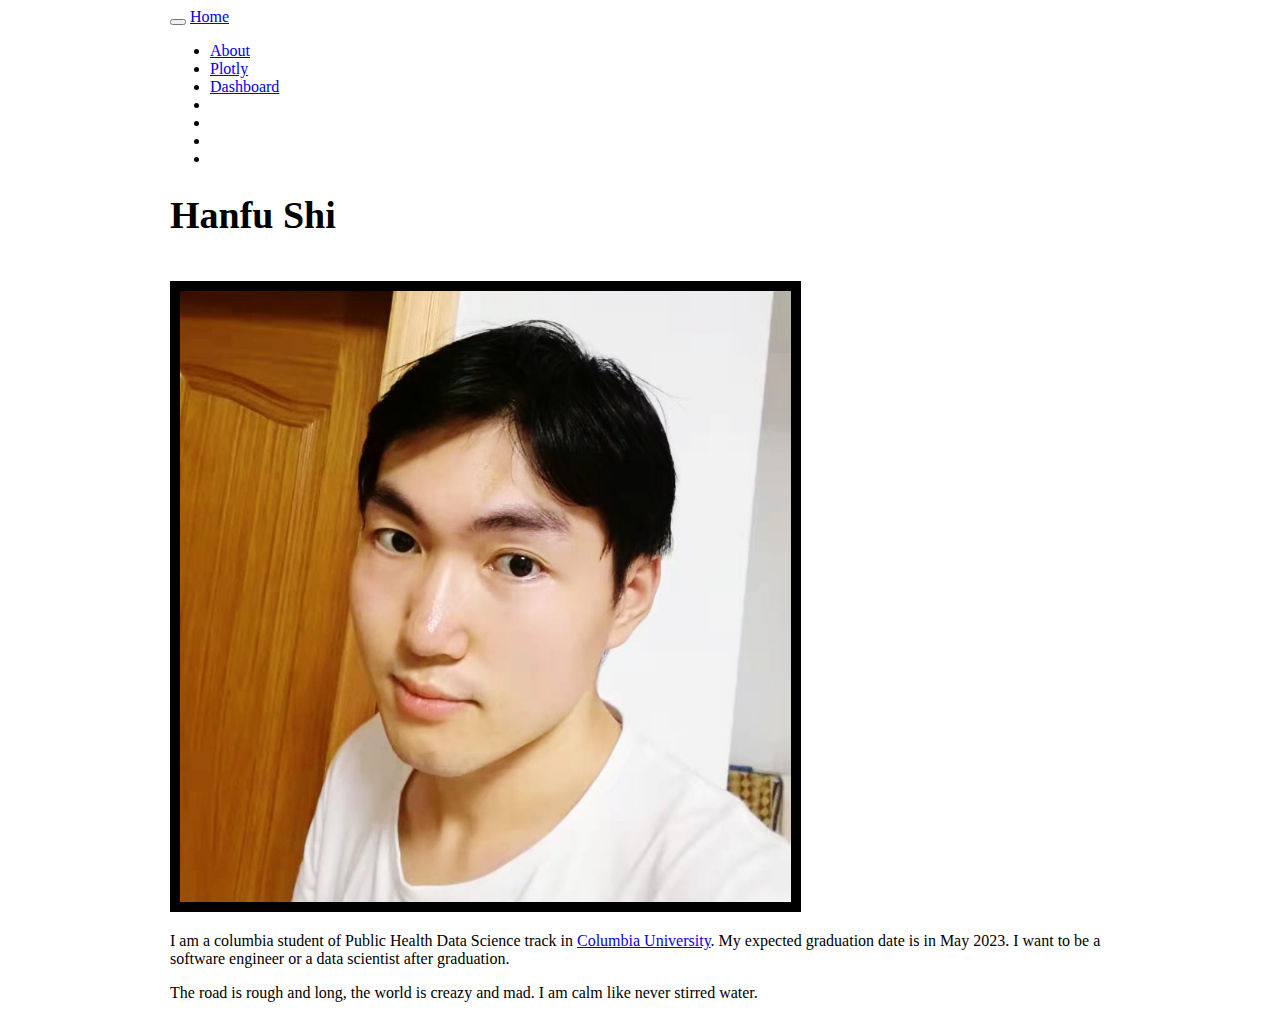
==== about.html @ 3451b055 "1" ====
<!DOCTYPE html>

<html>

<head>

<meta charset="utf-8" />
<meta name="generator" content="pandoc" />
<meta http-equiv="X-UA-Compatible" content="IE=EDGE" />




<title>Hanfu Shi</title>

<script src="site_libs/header-attrs-2.10/header-attrs.js"></script>
<script src="site_libs/jquery-1.11.3/jquery.min.js"></script>
<meta name="viewport" content="width=device-width, initial-scale=1" />
<link href="site_libs/bootstrap-3.3.5/css/journal.min.css" rel="stylesheet" />
<script src="site_libs/bootstrap-3.3.5/js/bootstrap.min.js"></script>
<script src="site_libs/bootstrap-3.3.5/shim/html5shiv.min.js"></script>
<script src="site_libs/bootstrap-3.3.5/shim/respond.min.js"></script>
<style>h1 {font-size: 34px;}
       h1.title {font-size: 38px;}
       h2 {font-size: 30px;}
       h3 {font-size: 24px;}
       h4 {font-size: 18px;}
       h5 {font-size: 16px;}
       h6 {font-size: 12px;}
       code {color: inherit; background-color: rgba(0, 0, 0, 0.04);}
       pre:not([class]) { background-color: white }</style>
<script src="site_libs/navigation-1.1/tabsets.js"></script>
<link href="site_libs/highlightjs-9.12.0/default.css" rel="stylesheet" />
<script src="site_libs/highlightjs-9.12.0/highlight.js"></script>
<link href="site_libs/font-awesome-5.1.0/css/all.css" rel="stylesheet" />
<link href="site_libs/font-awesome-5.1.0/css/v4-shims.css" rel="stylesheet" />

<style type="text/css">
  code{white-space: pre-wrap;}
  span.smallcaps{font-variant: small-caps;}
  span.underline{text-decoration: underline;}
  div.column{display: inline-block; vertical-align: top; width: 50%;}
  div.hanging-indent{margin-left: 1.5em; text-indent: -1.5em;}
  ul.task-list{list-style: none;}
    </style>

<style type="text/css">code{white-space: pre;}</style>
<script type="text/javascript">
if (window.hljs) {
  hljs.configure({languages: []});
  hljs.initHighlightingOnLoad();
  if (document.readyState && document.readyState === "complete") {
    window.setTimeout(function() { hljs.initHighlighting(); }, 0);
  }
}
</script>








<style type = "text/css">
.main-container {
  max-width: 940px;
  margin-left: auto;
  margin-right: auto;
}
img {
  max-width:100%;
}
.tabbed-pane {
  padding-top: 12px;
}
.html-widget {
  margin-bottom: 20px;
}
button.code-folding-btn:focus {
  outline: none;
}
summary {
  display: list-item;
}
pre code {
  padding: 0;
}
</style>


<style type="text/css">
.dropdown-submenu {
  position: relative;
}
.dropdown-submenu>.dropdown-menu {
  top: 0;
  left: 100%;
  margin-top: -6px;
  margin-left: -1px;
  border-radius: 0 6px 6px 6px;
}
.dropdown-submenu:hover>.dropdown-menu {
  display: block;
}
.dropdown-submenu>a:after {
  display: block;
  content: " ";
  float: right;
  width: 0;
  height: 0;
  border-color: transparent;
  border-style: solid;
  border-width: 5px 0 5px 5px;
  border-left-color: #cccccc;
  margin-top: 5px;
  margin-right: -10px;
}
.dropdown-submenu:hover>a:after {
  border-left-color: #adb5bd;
}
.dropdown-submenu.pull-left {
  float: none;
}
.dropdown-submenu.pull-left>.dropdown-menu {
  left: -100%;
  margin-left: 10px;
  border-radius: 6px 0 6px 6px;
}
</style>

<script type="text/javascript">
// manage active state of menu based on current page
$(document).ready(function () {
  // active menu anchor
  href = window.location.pathname
  href = href.substr(href.lastIndexOf('/') + 1)
  if (href === "")
    href = "index.html";
  var menuAnchor = $('a[href="' + href + '"]');

  // mark it active
  menuAnchor.tab('show');

  // if it's got a parent navbar menu mark it active as well
  menuAnchor.closest('li.dropdown').addClass('active');

  // Navbar adjustments
  var navHeight = $(".navbar").first().height() + 15;
  var style = document.createElement('style');
  var pt = "padding-top: " + navHeight + "px; ";
  var mt = "margin-top: -" + navHeight + "px; ";
  var css = "";
  // offset scroll position for anchor links (for fixed navbar)
  for (var i = 1; i <= 6; i++) {
    css += ".section h" + i + "{ " + pt + mt + "}\n";
  }
  style.innerHTML = "body {" + pt + "padding-bottom: 40px; }\n" + css;
  document.head.appendChild(style);
});
</script>

<!-- tabsets -->

<style type="text/css">
.tabset-dropdown > .nav-tabs {
  display: inline-table;
  max-height: 500px;
  min-height: 44px;
  overflow-y: auto;
  border: 1px solid #ddd;
  border-radius: 4px;
}

.tabset-dropdown > .nav-tabs > li.active:before {
  content: "";
  font-family: 'Glyphicons Halflings';
  display: inline-block;
  padding: 10px;
  border-right: 1px solid #ddd;
}

.tabset-dropdown > .nav-tabs.nav-tabs-open > li.active:before {
  content: "&#xe258;";
  border: none;
}

.tabset-dropdown > .nav-tabs.nav-tabs-open:before {
  content: "";
  font-family: 'Glyphicons Halflings';
  display: inline-block;
  padding: 10px;
  border-right: 1px solid #ddd;
}

.tabset-dropdown > .nav-tabs > li.active {
  display: block;
}

.tabset-dropdown > .nav-tabs > li > a,
.tabset-dropdown > .nav-tabs > li > a:focus,
.tabset-dropdown > .nav-tabs > li > a:hover {
  border: none;
  display: inline-block;
  border-radius: 4px;
  background-color: transparent;
}

.tabset-dropdown > .nav-tabs.nav-tabs-open > li {
  display: block;
  float: none;
}

.tabset-dropdown > .nav-tabs > li {
  display: none;
}
</style>

<!-- code folding -->




</head>

<body>


<div class="container-fluid main-container">




<div class="navbar navbar-default  navbar-fixed-top" role="navigation">
  <div class="container">
    <div class="navbar-header">
      <button type="button" class="navbar-toggle collapsed" data-toggle="collapse" data-target="#navbar">
        <span class="icon-bar"></span>
        <span class="icon-bar"></span>
        <span class="icon-bar"></span>
      </button>
      <a class="navbar-brand" href="index.html">Home</a>
    </div>
    <div id="navbar" class="navbar-collapse collapse">
      <ul class="nav navbar-nav">
        
      </ul>
      <ul class="nav navbar-nav navbar-right">
        <li>
  <a href="about.html">About</a>
</li>
<li>
  <a href="plotly.html">Plotly</a>
</li>
<li>
  <a href="dashboard.html">Dashboard</a>
</li>
<li>
  <a href="mailto:&lt;hs3239@cumc.columbia.edu&gt;">
    <span class="fa fa-envelope fa-lg"></span>
     
  </a>
</li>
<li>
  <a href="./resources/Hanfu_Resume.pdf">
    <span class="fa fa-file fa-lg"></span>
     
  </a>
</li>
<li>
  <a href="https://www.linkedin.com/in/hanfu-shi/">
    <span class="fa fa-linkedin fa-lg"></span>
     
  </a>
</li>
<li>
  <a href="https://github.com/MarionetteSHF">
    <span class="fa fa-github fa-lg"></span>
     
  </a>
</li>
      </ul>
    </div><!--/.nav-collapse -->
  </div><!--/.container -->
</div><!--/.navbar -->

<div id="header">



<h1 class="title toc-ignore">Hanfu Shi</h1>

</div>


<p><br><img src="images/hanfu.jfif" alt="me" style="width:65%; border:10px solid"><br></p>
<p>I am a columbia student of Public Health Data Science track in <a href="https://www.columbia.edu/">Columbia University</a>. My expected graduation date is in May 2023. I want to be a software engineer or a data scientist after graduation.</p>
<p>The road is rough and long, the world is creazy and mad. I am calm like never stirred water.</p>




</div>

<script>

// add bootstrap table styles to pandoc tables
function bootstrapStylePandocTables() {
  $('tr.odd').parent('tbody').parent('table').addClass('table table-condensed');
}
$(document).ready(function () {
  bootstrapStylePandocTables();
});


</script>

<!-- tabsets -->

<script>
$(document).ready(function () {
  window.buildTabsets("TOC");
});

$(document).ready(function () {
  $('.tabset-dropdown > .nav-tabs > li').click(function () {
    $(this).parent().toggleClass('nav-tabs-open');
  });
});
</script>

<!-- code folding -->


<!-- dynamically load mathjax for compatibility with self-contained -->
<script>
  (function () {
    var script = document.createElement("script");
    script.type = "text/javascript";
    script.src  = "https://mathjax.rstudio.com/latest/MathJax.js?config=TeX-AMS-MML_HTMLorMML";
    document.getElementsByTagName("head")[0].appendChild(script);
  })();
</script>

</body>
</html>
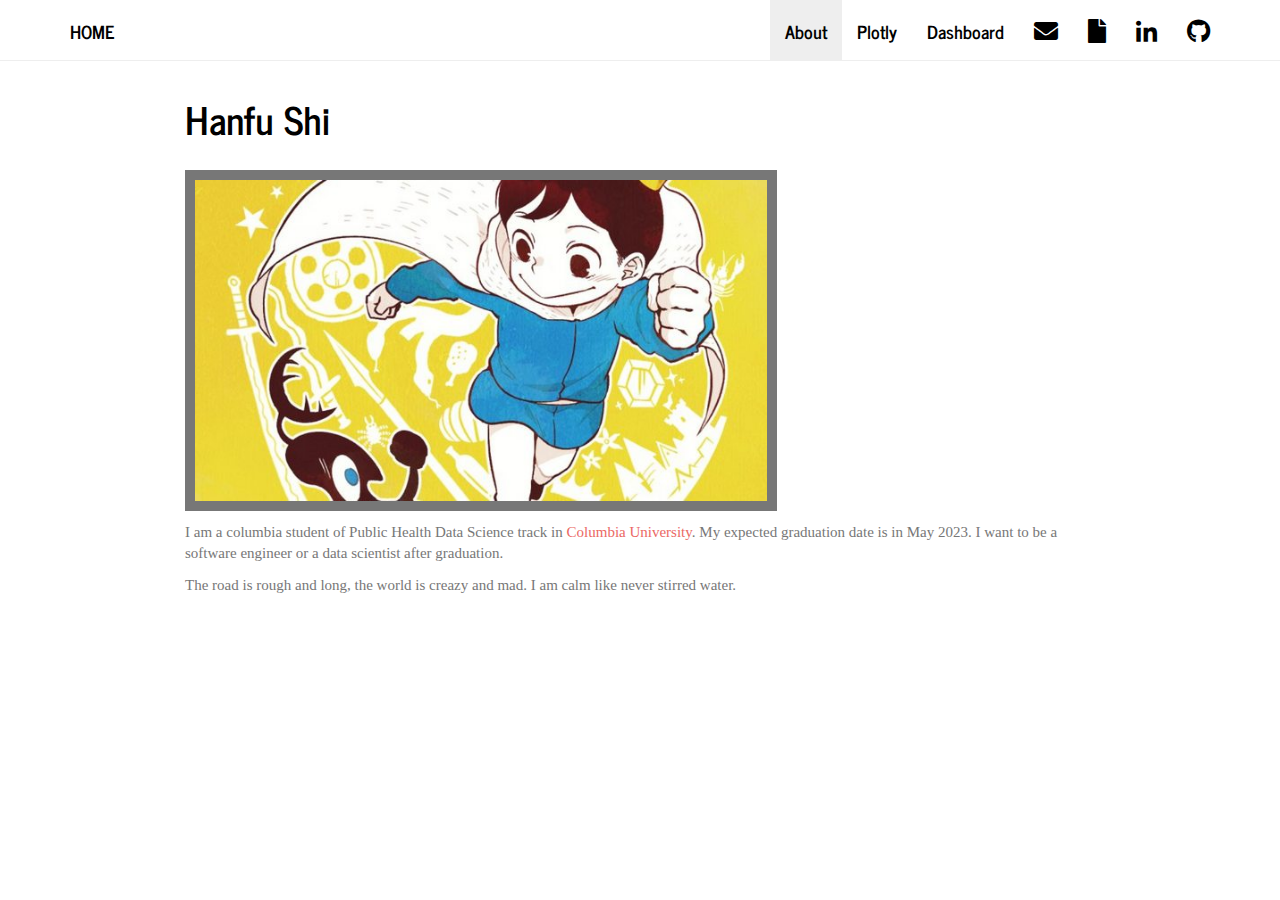
==== commit e0a711e1: "1" ====
--- a/about.html
+++ b/about.html
@@ -293,7 +293,7 @@
 </div>
 
 
-<p><br><img src="images/hanfu.jfif" alt="me" style="width:65%; border:10px solid"><br></p>
+<p><br><img src="images/hanfu.png" alt="me" style="width:65%; border:10px solid"><br></p>
 <p>I am a columbia student of Public Health Data Science track in <a href="https://www.columbia.edu/">Columbia University</a>. My expected graduation date is in May 2023. I want to be a software engineer or a data scientist after graduation.</p>
 <p>The road is rough and long, the world is creazy and mad. I am calm like never stirred water.</p>
 
--- a/site_libs/bootstrap-3.3.5/css/journal.min.css
+++ b/site_libs/bootstrap-3.3.5/css/journal.min.css
@@ -0,0 +1,24 @@
+@font-face {
+  font-family: 'News Cycle';
+  font-style: normal;
+  font-weight: 400;
+  src: url(fonts/NewsCycle.ttf) format('truetype');
+}
+@font-face {
+  font-family: 'News Cycle';
+  font-style: normal;
+  font-weight: 700;
+  src: url(fonts/NewsCycleBold.ttf) format('truetype');
+}
+
+/*!
+ * bootswatch v3.3.6
+ * Homepage: http://bootswatch.com
+ * Copyright 2012-2015 Thomas Park
+ * Licensed under MIT
+ * Based on Bootstrap
+*//*!
+ * Bootstrap v3.3.6 (http://getbootstrap.com)
+ * Copyright 2011-2015 Twitter, Inc.
+ * Licensed under MIT (https://github.com/twbs/bootstrap/blob/master/LICENSE)
+ *//*! normalize.css v3.0.3 | MIT License | github.com/necolas/normalize.css */html{font-family:sans-serif;-ms-text-size-adjust:100%;-webkit-text-size-adjust:100%}body{margin:0}article,aside,details,figcaption,figure,footer,header,hgroup,main,menu,nav,section,summary{display:block}audio,canvas,progress,video{display:inline-block;vertical-align:baseline}audio:not([controls]){display:none;height:0}[hidden],template{display:none}a{background-color:transparent}a:active,a:hover{outline:0}abbr[title]{border-bottom:1px dotted}b,strong{font-weight:bold}dfn{font-style:italic}h1{font-size:2em;margin:0.67em 0}mark{background:#ff0;color:#000}small{font-size:80%}sub,sup{font-size:75%;line-height:0;position:relative;vertical-align:baseline}sup{top:-0.5em}sub{bottom:-0.25em}img{border:0}svg:not(:root){overflow:hidden}figure{margin:1em 40px}hr{-webkit-box-sizing:content-box;-moz-box-sizing:content-box;box-sizing:content-box;height:0}pre{overflow:auto}code,kbd,pre,samp{font-family:monospace, monospace;font-size:1em}button,input,optgroup,select,textarea{color:inherit;font:inherit;margin:0}button{overflow:visible}button,select{text-transform:none}button,html input[type="button"],input[type="reset"],input[type="submit"]{-webkit-appearance:button;cursor:pointer}button[disabled],html input[disabled]{cursor:default}button::-moz-focus-inner,input::-moz-focus-inner{border:0;padding:0}input{line-height:normal}input[type="checkbox"],input[type="radio"]{-webkit-box-sizing:border-box;-moz-box-sizing:border-box;box-sizing:border-box;padding:0}input[type="number"]::-webkit-inner-spin-button,input[type="number"]::-webkit-outer-spin-button{height:auto}input[type="search"]{-webkit-appearance:textfield;-webkit-box-sizing:content-box;-moz-box-sizing:content-box;box-sizing:content-box}input[type="search"]::-webkit-search-cancel-button,input[type="search"]::-webkit-search-decoration{-webkit-appearance:none}fieldset{border:1px solid #c0c0c0;margin:0 2px;padding:0.35em 0.625em 0.75em}legend{border:0;padding:0}textarea{overflow:auto}optgroup{font-weight:bold}table{border-collapse:collapse;border-spacing:0}td,th{padding:0}/*! Source: https://github.com/h5bp/html5-boilerplate/blob/master/src/css/main.css */@media print{*,*:before,*:after{background:transparent !important;color:#000 !important;-webkit-box-shadow:none !important;box-shadow:none !important;text-shadow:none !important}a,a:visited{text-decoration:underline}a[href]:after{content:" (" attr(href) ")"}abbr[title]:after{content:" (" attr(title) ")"}a[href^="#"]:after,a[href^="javascript:"]:after{content:""}pre,blockquote{border:1px solid #999;page-break-inside:avoid}thead{display:table-header-group}tr,img{page-break-inside:avoid}img{max-width:100% !important}p,h2,h3{orphans:3;widows:3}h2,h3{page-break-after:avoid}.navbar{display:none}.btn>.caret,.dropup>.btn>.caret{border-top-color:#000 !important}.label{border:1px solid #000}.table{border-collapse:collapse !important}.table td,.table th{background-color:#fff !important}.table-bordered th,.table-bordered td{border:1px solid #ddd !important}}@font-face{font-family:'Glyphicons Halflings';src:url('../fonts/glyphicons-halflings-regular.eot');src:url('../fonts/glyphicons-halflings-regular.eot?#iefix') format('embedded-opentype'),url('../fonts/glyphicons-halflings-regular.woff') format('woff'),url('../fonts/glyphicons-halflings-regular.ttf') format('truetype'),url('../fonts/glyphicons-halflings-regular.svg#glyphicons_halflingsregular') format('svg')}.glyphicon{position:relative;top:1px;display:inline-block;font-family:'Glyphicons Halflings';font-style:normal;font-weight:normal;line-height:1;-webkit-font-smoothing:antialiased;-moz-osx-font-smoothing:grayscale}.glyphicon-asterisk:before{content:"\002a"}.glyphicon-plus:before{content:"\002b"}.glyphicon-euro:before,.glyphicon-eur:before{content:"\20ac"}.glyphicon-minus:before{content:"\2212"}.glyphicon-cloud:before{content:"\2601"}.glyphicon-envelope:before{content:"\2709"}.glyphicon-pencil:before{content:"\270f"}.glyphicon-glass:before{content:"\e001"}.glyphicon-music:before{content:"\e002"}.glyphicon-search:before{content:"\e003"}.glyphicon-heart:before{content:"\e005"}.glyphicon-star:before{content:"\e006"}.glyphicon-star-empty:before{content:"\e007"}.glyphicon-user:before{content:"\e008"}.glyphicon-film:before{content:"\e009"}.glyphicon-th-large:before{content:"\e010"}.glyphicon-th:before{content:"\e011"}.glyphicon-th-list:before{content:"\e012"}.glyphicon-ok:before{content:"\e013"}.glyphicon-remove:before{content:"\e014"}.glyphicon-zoom-in:before{content:"\e015"}.glyphicon-zoom-out:before{content:"\e016"}.glyphicon-off:before{content:"\e017"}.glyphicon-signal:before{content:"\e018"}.glyphicon-cog:before{content:"\e019"}.glyphicon-trash:before{content:"\e020"}.glyphicon-home:before{content:"\e021"}.glyphicon-file:before{content:"\e022"}.glyphicon-time:before{content:"\e023"}.glyphicon-road:before{content:"\e024"}.glyphicon-download-alt:before{content:"\e025"}.glyphicon-download:before{content:"\e026"}.glyphicon-upload:before{content:"\e027"}.glyphicon-inbox:before{content:"\e028"}.glyphicon-play-circle:before{content:"\e029"}.glyphicon-repeat:before{content:"\e030"}.glyphicon-refresh:before{content:"\e031"}.glyphicon-list-alt:before{content:"\e032"}.glyphicon-lock:before{content:"\e033"}.glyphicon-flag:before{content:"\e034"}.glyphicon-headphones:before{content:"\e035"}.glyphicon-volume-off:before{content:"\e036"}.glyphicon-volume-down:before{content:"\e037"}.glyphicon-volume-up:before{content:"\e038"}.glyphicon-qrcode:before{content:"\e039"}.glyphicon-barcode:before{content:"\e040"}.glyphicon-tag:before{content:"\e041"}.glyphicon-tags:before{content:"\e042"}.glyphicon-book:before{content:"\e043"}.glyphicon-bookmark:before{content:"\e044"}.glyphicon-print:before{content:"\e045"}.glyphicon-camera:before{content:"\e046"}.glyphicon-font:before{content:"\e047"}.glyphicon-bold:before{content:"\e048"}.glyphicon-italic:before{content:"\e049"}.glyphicon-text-height:before{content:"\e050"}.glyphicon-text-width:before{content:"\e051"}.glyphicon-align-left:before{content:"\e052"}.glyphicon-align-center:before{content:"\e053"}.glyphicon-align-right:before{content:"\e054"}.glyphicon-align-justify:before{content:"\e055"}.glyphicon-list:before{content:"\e056"}.glyphicon-indent-left:before{content:"\e057"}.glyphicon-indent-right:before{content:"\e058"}.glyphicon-facetime-video:before{content:"\e059"}.glyphicon-picture:before{content:"\e060"}.glyphicon-map-marker:before{content:"\e062"}.glyphicon-adjust:before{content:"\e063"}.glyphicon-tint:before{content:"\e064"}.glyphicon-edit:before{content:"\e065"}.glyphicon-share:before{content:"\e066"}.glyphicon-check:before{content:"\e067"}.glyphicon-move:before{content:"\e068"}.glyphicon-step-backward:before{content:"\e069"}.glyphicon-fast-backward:before{content:"\e070"}.glyphicon-backward:before{content:"\e071"}.glyphicon-play:before{content:"\e072"}.glyphicon-pause:before{content:"\e073"}.glyphicon-stop:before{content:"\e074"}.glyphicon-forward:before{content:"\e075"}.glyphicon-fast-forward:before{content:"\e076"}.glyphicon-step-forward:before{content:"\e077"}.glyphicon-eject:before{content:"\e078"}.glyphicon-chevron-left:before{content:"\e079"}.glyphicon-chevron-right:before{content:"\e080"}.glyphicon-plus-sign:before{content:"\e081"}.glyphicon-minus-sign:before{content:"\e082"}.glyphicon-remove-sign:before{content:"\e083"}.glyphicon-ok-sign:before{content:"\e084"}.glyphicon-question-sign:before{content:"\e085"}.glyphicon-info-sign:before{content:"\e086"}.glyphicon-screenshot:before{content:"\e087"}.glyphicon-remove-circle:before{content:"\e088"}.glyphicon-ok-circle:before{content:"\e089"}.glyphicon-ban-circle:before{content:"\e090"}.glyphicon-arrow-left:before{content:"\e091"}.glyphicon-arrow-right:before{content:"\e092"}.glyphicon-arrow-up:before{content:"\e093"}.glyphicon-arrow-down:before{content:"\e094"}.glyphicon-share-alt:before{content:"\e095"}.glyphicon-resize-full:before{content:"\e096"}.glyphicon-resize-small:before{content:"\e097"}.glyphicon-exclamation-sign:before{content:"\e101"}.glyphicon-gift:before{content:"\e102"}.glyphicon-leaf:before{content:"\e103"}.glyphicon-fire:before{content:"\e104"}.glyphicon-eye-open:before{content:"\e105"}.glyphicon-eye-close:before{content:"\e106"}.glyphicon-warning-sign:before{content:"\e107"}.glyphicon-plane:before{content:"\e108"}.glyphicon-calendar:before{content:"\e109"}.glyphicon-random:before{content:"\e110"}.glyphicon-comment:before{content:"\e111"}.glyphicon-magnet:before{content:"\e112"}.glyphicon-chevron-up:before{content:"\e113"}.glyphicon-chevron-down:before{content:"\e114"}.glyphicon-retweet:before{content:"\e115"}.glyphicon-shopping-cart:before{content:"\e116"}.glyphicon-folder-close:before{content:"\e117"}.glyphicon-folder-open:before{content:"\e118"}.glyphicon-resize-vertical:before{content:"\e119"}.glyphicon-resize-horizontal:before{content:"\e120"}.glyphicon-hdd:before{content:"\e121"}.glyphicon-bullhorn:before{content:"\e122"}.glyphicon-bell:before{content:"\e123"}.glyphicon-certificate:before{content:"\e124"}.glyphicon-thumbs-up:before{content:"\e125"}.glyphicon-thumbs-down:before{content:"\e126"}.glyphicon-hand-right:before{content:"\e127"}.glyphicon-hand-left:before{content:"\e128"}.glyphicon-hand-up:before{content:"\e129"}.glyphicon-hand-down:before{content:"\e130"}.glyphicon-circle-arrow-right:before{content:"\e131"}.glyphicon-circle-arrow-left:before{content:"\e132"}.glyphicon-circle-arrow-up:before{content:"\e133"}.glyphicon-circle-arrow-down:before{content:"\e134"}.glyphicon-globe:before{content:"\e135"}.glyphicon-wrench:before{content:"\e136"}.glyphicon-tasks:before{content:"\e137"}.glyphicon-filter:before{content:"\e138"}.glyphicon-briefcase:before{content:"\e139"}.glyphicon-fullscreen:before{content:"\e140"}.glyphicon-dashboard:before{content:"\e141"}.glyphicon-paperclip:before{content:"\e142"}.glyphicon-heart-empty:before{content:"\e143"}.glyphicon-link:before{content:"\e144"}.glyphicon-phone:before{content:"\e145"}.glyphicon-pushpin:before{content:"\e146"}.glyphicon-usd:before{content:"\e148"}.glyphicon-gbp:before{content:"\e149"}.glyphicon-sort:before{content:"\e150"}.glyphicon-sort-by-alphabet:before{content:"\e151"}.glyphicon-sort-by-alphabet-alt:before{content:"\e152"}.glyphicon-sort-by-order:before{content:"\e153"}.glyphicon-sort-by-order-alt:before{content:"\e154"}.glyphicon-sort-by-attributes:before{content:"\e155"}.glyphicon-sort-by-attributes-alt:before{content:"\e156"}.glyphicon-unchecked:before{content:"\e157"}.glyphicon-expand:before{content:"\e158"}.glyphicon-collapse-down:before{content:"\e159"}.glyphicon-collapse-up:before{content:"\e160"}.glyphicon-log-in:before{content:"\e161"}.glyphicon-flash:before{content:"\e162"}.glyphicon-log-out:before{content:"\e163"}.glyphicon-new-window:before{content:"\e164"}.glyphicon-record:before{content:"\e165"}.glyphicon-save:before{content:"\e166"}.glyphicon-open:before{content:"\e167"}.glyphicon-saved:before{content:"\e168"}.glyphicon-import:before{content:"\e169"}.glyphicon-export:before{content:"\e170"}.glyphicon-send:before{content:"\e171"}.glyphicon-floppy-disk:before{content:"\e172"}.glyphicon-floppy-saved:before{content:"\e173"}.glyphicon-floppy-remove:before{content:"\e174"}.glyphicon-floppy-save:before{content:"\e175"}.glyphicon-floppy-open:before{content:"\e176"}.glyphicon-credit-card:before{content:"\e177"}.glyphicon-transfer:before{content:"\e178"}.glyphicon-cutlery:before{content:"\e179"}.glyphicon-header:before{content:"\e180"}.glyphicon-compressed:before{content:"\e181"}.glyphicon-earphone:before{content:"\e182"}.glyphicon-phone-alt:before{content:"\e183"}.glyphicon-tower:before{content:"\e184"}.glyphicon-stats:before{content:"\e185"}.glyphicon-sd-video:before{content:"\e186"}.glyphicon-hd-video:before{content:"\e187"}.glyphicon-subtitles:before{content:"\e188"}.glyphicon-sound-stereo:before{content:"\e189"}.glyphicon-sound-dolby:before{content:"\e190"}.glyphicon-sound-5-1:before{content:"\e191"}.glyphicon-sound-6-1:before{content:"\e192"}.glyphicon-sound-7-1:before{content:"\e193"}.glyphicon-copyright-mark:before{content:"\e194"}.glyphicon-registration-mark:before{content:"\e195"}.glyphicon-cloud-download:before{content:"\e197"}.glyphicon-cloud-upload:before{content:"\e198"}.glyphicon-tree-conifer:before{content:"\e199"}.glyphicon-tree-deciduous:before{content:"\e200"}.glyphicon-cd:before{content:"\e201"}.glyphicon-save-file:before{content:"\e202"}.glyphicon-open-file:before{content:"\e203"}.glyphicon-level-up:before{content:"\e204"}.glyphicon-copy:before{content:"\e205"}.glyphicon-paste:before{content:"\e206"}.glyphicon-alert:before{content:"\e209"}.glyphicon-equalizer:before{content:"\e210"}.glyphicon-king:before{content:"\e211"}.glyphicon-queen:before{content:"\e212"}.glyphicon-pawn:before{content:"\e213"}.glyphicon-bishop:before{content:"\e214"}.glyphicon-knight:before{content:"\e215"}.glyphicon-baby-formula:before{content:"\e216"}.glyphicon-tent:before{content:"\26fa"}.glyphicon-blackboard:before{content:"\e218"}.glyphicon-bed:before{content:"\e219"}.glyphicon-apple:before{content:"\f8ff"}.glyphicon-erase:before{content:"\e221"}.glyphicon-hourglass:before{content:"\231b"}.glyphicon-lamp:before{content:"\e223"}.glyphicon-duplicate:before{content:"\e224"}.glyphicon-piggy-bank:before{content:"\e225"}.glyphicon-scissors:before{content:"\e226"}.glyphicon-bitcoin:before{content:"\e227"}.glyphicon-btc:before{content:"\e227"}.glyphicon-xbt:before{content:"\e227"}.glyphicon-yen:before{content:"\00a5"}.glyphicon-jpy:before{content:"\00a5"}.glyphicon-ruble:before{content:"\20bd"}.glyphicon-rub:before{content:"\20bd"}.glyphicon-scale:before{content:"\e230"}.glyphicon-ice-lolly:before{content:"\e231"}.glyphicon-ice-lolly-tasted:before{content:"\e232"}.glyphicon-education:before{content:"\e233"}.glyphicon-option-horizontal:before{content:"\e234"}.glyphicon-option-vertical:before{content:"\e235"}.glyphicon-menu-hamburger:before{content:"\e236"}.glyphicon-modal-window:before{content:"\e237"}.glyphicon-oil:before{content:"\e238"}.glyphicon-grain:before{content:"\e239"}.glyphicon-sunglasses:before{content:"\e240"}.glyphicon-text-size:before{content:"\e241"}.glyphicon-text-color:before{content:"\e242"}.glyphicon-text-background:before{content:"\e243"}.glyphicon-object-align-top:before{content:"\e244"}.glyphicon-object-align-bottom:before{content:"\e245"}.glyphicon-object-align-horizontal:before{content:"\e246"}.glyphicon-object-align-left:before{content:"\e247"}.glyphicon-object-align-vertical:before{content:"\e248"}.glyphicon-object-align-right:before{content:"\e249"}.glyphicon-triangle-right:before{content:"\e250"}.glyphicon-triangle-left:before{content:"\e251"}.glyphicon-triangle-bottom:before{content:"\e252"}.glyphicon-triangle-top:before{content:"\e253"}.glyphicon-console:before{content:"\e254"}.glyphicon-superscript:before{content:"\e255"}.glyphicon-subscript:before{content:"\e256"}.glyphicon-menu-left:before{content:"\e257"}.glyphicon-menu-right:before{content:"\e258"}.glyphicon-menu-down:before{content:"\e259"}.glyphicon-menu-up:before{content:"\e260"}*{-webkit-box-sizing:border-box;-moz-box-sizing:border-box;box-sizing:border-box}*:before,*:after{-webkit-box-sizing:border-box;-moz-box-sizing:border-box;box-sizing:border-box}html{font-size:10px;-webkit-tap-highlight-color:rgba(0,0,0,0)}body{font-family:Georgia,"Times New Roman",Times,serif;font-size:15px;line-height:1.42857143;color:#777777;background-color:#ffffff}input,button,select,textarea{font-family:inherit;font-size:inherit;line-height:inherit}a{color:#eb6864;text-decoration:none}a:hover,a:focus{color:#e22620;text-decoration:underline}a:focus{outline:thin dotted;outline:5px auto -webkit-focus-ring-color;outline-offset:-2px}figure{margin:0}img{vertical-align:middle}.img-responsive,.thumbnail>img,.thumbnail a>img,.carousel-inner>.item>img,.carousel-inner>.item>a>img{display:block;max-width:100%;height:auto}.img-rounded{border-radius:6px}.img-thumbnail{padding:4px;line-height:1.42857143;background-color:#ffffff;border:1px solid #dddddd;border-radius:4px;-webkit-transition:all .2s ease-in-out;-o-transition:all .2s ease-in-out;transition:all .2s ease-in-out;display:inline-block;max-width:100%;height:auto}.img-circle{border-radius:50%}hr{margin-top:21px;margin-bottom:21px;border:0;border-top:1px solid #eeeeee}.sr-only{position:absolute;width:1px;height:1px;margin:-1px;padding:0;overflow:hidden;clip:rect(0, 0, 0, 0);border:0}.sr-only-focusable:active,.sr-only-focusable:focus{position:static;width:auto;height:auto;margin:0;overflow:visible;clip:auto}[role="button"]{cursor:pointer}h1,h2,h3,h4,h5,h6,.h1,.h2,.h3,.h4,.h5,.h6{font-family:"News Cycle","Arial Narrow Bold",sans-serif;font-weight:700;line-height:1.1;color:#000000}h1 small,h2 small,h3 small,h4 small,h5 small,h6 small,.h1 small,.h2 small,.h3 small,.h4 small,.h5 small,.h6 small,h1 .small,h2 .small,h3 .small,h4 .small,h5 .small,h6 .small,.h1 .small,.h2 .small,.h3 .small,.h4 .small,.h5 .small,.h6 .small{font-weight:normal;line-height:1;color:#999999}h1,.h1,h2,.h2,h3,.h3{margin-top:21px;margin-bottom:10.5px}h1 small,.h1 small,h2 small,.h2 small,h3 small,.h3 small,h1 .small,.h1 .small,h2 .small,.h2 .small,h3 .small,.h3 .small{font-size:65%}h4,.h4,h5,.h5,h6,.h6{margin-top:10.5px;margin-bottom:10.5px}h4 small,.h4 small,h5 small,.h5 small,h6 small,.h6 small,h4 .small,.h4 .small,h5 .small,.h5 .small,h6 .small,.h6 .small{font-size:75%}h1,.h1{font-size:39px}h2,.h2{font-size:32px}h3,.h3{font-size:26px}h4,.h4{font-size:19px}h5,.h5{font-size:15px}h6,.h6{font-size:13px}p{margin:0 0 10.5px}.lead{margin-bottom:21px;font-size:17px;font-weight:300;line-height:1.4}@media (min-width:768px){.lead{font-size:22.5px}}small,.small{font-size:86%}mark,.mark{background-color:#fcf8e3;padding:.2em}.text-left{text-align:left}.text-right{text-align:right}.text-center{text-align:center}.text-justify{text-align:justify}.text-nowrap{white-space:nowrap}.text-lowercase{text-transform:lowercase}.text-uppercase{text-transform:uppercase}.text-capitalize{text-transform:capitalize}.text-muted{color:#999999}.text-primary{color:#eb6864}a.text-primary:hover,a.text-primary:focus{color:#e53c37}.text-success{color:#468847}a.text-success:hover,a.text-success:focus{color:#356635}.text-info{color:#3a87ad}a.text-info:hover,a.text-info:focus{color:#2d6987}.text-warning{color:#c09853}a.text-warning:hover,a.text-warning:focus{color:#a47e3c}.text-danger{color:#b94a48}a.text-danger:hover,a.text-danger:focus{color:#953b39}.bg-primary{color:#fff;background-color:#eb6864}a.bg-primary:hover,a.bg-primary:focus{background-color:#e53c37}.bg-success{background-color:#dff0d8}a.bg-success:hover,a.bg-success:focus{background-color:#c1e2b3}.bg-info{background-color:#d9edf7}a.bg-info:hover,a.bg-info:focus{background-color:#afd9ee}.bg-warning{background-color:#fcf8e3}a.bg-warning:hover,a.bg-warning:focus{background-color:#f7ecb5}.bg-danger{background-color:#f2dede}a.bg-danger:hover,a.bg-danger:focus{background-color:#e4b9b9}.page-header{padding-bottom:9.5px;margin:42px 0 21px;border-bottom:1px solid #eeeeee}ul,ol{margin-top:0;margin-bottom:10.5px}ul ul,ol ul,ul ol,ol ol{margin-bottom:0}.list-unstyled{padding-left:0;list-style:none}.list-inline{padding-left:0;list-style:none;margin-left:-5px}.list-inline>li{display:inline-block;padding-left:5px;padding-right:5px}dl{margin-top:0;margin-bottom:21px}dt,dd{line-height:1.42857143}dt{font-weight:bold}dd{margin-left:0}@media (min-width:768px){.dl-horizontal dt{float:left;width:160px;clear:left;text-align:right;overflow:hidden;text-overflow:ellipsis;white-space:nowrap}.dl-horizontal dd{margin-left:180px}}abbr[title],abbr[data-original-title]{cursor:help;border-bottom:1px dotted #999999}.initialism{font-size:90%;text-transform:uppercase}blockquote{padding:10.5px 21px;margin:0 0 21px;font-size:18.75px;border-left:5px solid #eeeeee}blockquote p:last-child,blockquote ul:last-child,blockquote ol:last-child{margin-bottom:0}blockquote footer,blockquote small,blockquote .small{display:block;font-size:80%;line-height:1.42857143;color:#999999}blockquote footer:before,blockquote small:before,blockquote .small:before{content:'\2014 \00A0'}.blockquote-reverse,blockquote.pull-right{padding-right:15px;padding-left:0;border-right:5px solid #eeeeee;border-left:0;text-align:right}.blockquote-reverse footer:before,blockquote.pull-right footer:before,.blockquote-reverse small:before,blockquote.pull-right small:before,.blockquote-reverse .small:before,blockquote.pull-right .small:before{content:''}.blockquote-reverse footer:after,blockquote.pull-right footer:after,.blockquote-reverse small:after,blockquote.pull-right small:after,.blockquote-reverse .small:after,blockquote.pull-right .small:after{content:'\00A0 \2014'}address{margin-bottom:21px;font-style:normal;line-height:1.42857143}code,kbd,pre,samp{font-family:monospace}code{padding:2px 4px;font-size:90%;color:#c7254e;background-color:#f9f2f4;border-radius:4px}kbd{padding:2px 4px;font-size:90%;color:#ffffff;background-color:#333333;border-radius:3px;-webkit-box-shadow:inset 0 -1px 0 rgba(0,0,0,0.25);box-shadow:inset 0 -1px 0 rgba(0,0,0,0.25)}kbd kbd{padding:0;font-size:100%;font-weight:bold;-webkit-box-shadow:none;box-shadow:none}pre{display:block;padding:10px;margin:0 0 10.5px;font-size:14px;line-height:1.42857143;word-break:break-all;word-wrap:break-word;color:#333333;background-color:#f5f5f5;border:1px solid #cccccc;border-radius:4px}pre code{padding:0;font-size:inherit;color:inherit;white-space:pre-wrap;background-color:transparent;border-radius:0}.pre-scrollable{max-height:340px;overflow-y:scroll}.container{margin-right:auto;margin-left:auto;padding-left:15px;padding-right:15px}@media (min-width:768px){.container{width:750px}}@media (min-width:992px){.container{width:970px}}@media (min-width:1200px){.container{width:1170px}}.container-fluid{margin-right:auto;margin-left:auto;padding-left:15px;padding-right:15px}.row{margin-left:-15px;margin-right:-15px}.col-xs-1,.col-sm-1,.col-md-1,.col-lg-1,.col-xs-2,.col-sm-2,.col-md-2,.col-lg-2,.col-xs-3,.col-sm-3,.col-md-3,.col-lg-3,.col-xs-4,.col-sm-4,.col-md-4,.col-lg-4,.col-xs-5,.col-sm-5,.col-md-5,.col-lg-5,.col-xs-6,.col-sm-6,.col-md-6,.col-lg-6,.col-xs-7,.col-sm-7,.col-md-7,.col-lg-7,.col-xs-8,.col-sm-8,.col-md-8,.col-lg-8,.col-xs-9,.col-sm-9,.col-md-9,.col-lg-9,.col-xs-10,.col-sm-10,.col-md-10,.col-lg-10,.col-xs-11,.col-sm-11,.col-md-11,.col-lg-11,.col-xs-12,.col-sm-12,.col-md-12,.col-lg-12{position:relative;min-height:1px;padding-left:15px;padding-right:15px}.col-xs-1,.col-xs-2,.col-xs-3,.col-xs-4,.col-xs-5,.col-xs-6,.col-xs-7,.col-xs-8,.col-xs-9,.col-xs-10,.col-xs-11,.col-xs-12{float:left}.col-xs-12{width:100%}.col-xs-11{width:91.66666667%}.col-xs-10{width:83.33333333%}.col-xs-9{width:75%}.col-xs-8{width:66.66666667%}.col-xs-7{width:58.33333333%}.col-xs-6{width:50%}.col-xs-5{width:41.66666667%}.col-xs-4{width:33.33333333%}.col-xs-3{width:25%}.col-xs-2{width:16.66666667%}.col-xs-1{width:8.33333333%}.col-xs-pull-12{right:100%}.col-xs-pull-11{right:91.66666667%}.col-xs-pull-10{right:83.33333333%}.col-xs-pull-9{right:75%}.col-xs-pull-8{right:66.66666667%}.col-xs-pull-7{right:58.33333333%}.col-xs-pull-6{right:50%}.col-xs-pull-5{right:41.66666667%}.col-xs-pull-4{right:33.33333333%}.col-xs-pull-3{right:25%}.col-xs-pull-2{right:16.66666667%}.col-xs-pull-1{right:8.33333333%}.col-xs-pull-0{right:auto}.col-xs-push-12{left:100%}.col-xs-push-11{left:91.66666667%}.col-xs-push-10{left:83.33333333%}.col-xs-push-9{left:75%}.col-xs-push-8{left:66.66666667%}.col-xs-push-7{left:58.33333333%}.col-xs-push-6{left:50%}.col-xs-push-5{left:41.66666667%}.col-xs-push-4{left:33.33333333%}.col-xs-push-3{left:25%}.col-xs-push-2{left:16.66666667%}.col-xs-push-1{left:8.33333333%}.col-xs-push-0{left:auto}.col-xs-offset-12{margin-left:100%}.col-xs-offset-11{margin-left:91.66666667%}.col-xs-offset-10{margin-left:83.33333333%}.col-xs-offset-9{margin-left:75%}.col-xs-offset-8{margin-left:66.66666667%}.col-xs-offset-7{margin-left:58.33333333%}.col-xs-offset-6{margin-left:50%}.col-xs-offset-5{margin-left:41.66666667%}.col-xs-offset-4{margin-left:33.33333333%}.col-xs-offset-3{margin-left:25%}.col-xs-offset-2{margin-left:16.66666667%}.col-xs-offset-1{margin-left:8.33333333%}.col-xs-offset-0{margin-left:0%}@media (min-width:768px){.col-sm-1,.col-sm-2,.col-sm-3,.col-sm-4,.col-sm-5,.col-sm-6,.col-sm-7,.col-sm-8,.col-sm-9,.col-sm-10,.col-sm-11,.col-sm-12{float:left}.col-sm-12{width:100%}.col-sm-11{width:91.66666667%}.col-sm-10{width:83.33333333%}.col-sm-9{width:75%}.col-sm-8{width:66.66666667%}.col-sm-7{width:58.33333333%}.col-sm-6{width:50%}.col-sm-5{width:41.66666667%}.col-sm-4{width:33.33333333%}.col-sm-3{width:25%}.col-sm-2{width:16.66666667%}.col-sm-1{width:8.33333333%}.col-sm-pull-12{right:100%}.col-sm-pull-11{right:91.66666667%}.col-sm-pull-10{right:83.33333333%}.col-sm-pull-9{right:75%}.col-sm-pull-8{right:66.66666667%}.col-sm-pull-7{right:58.33333333%}.col-sm-pull-6{right:50%}.col-sm-pull-5{right:41.66666667%}.col-sm-pull-4{right:33.33333333%}.col-sm-pull-3{right:25%}.col-sm-pull-2{right:16.66666667%}.col-sm-pull-1{right:8.33333333%}.col-sm-pull-0{right:auto}.col-sm-push-12{left:100%}.col-sm-push-11{left:91.66666667%}.col-sm-push-10{left:83.33333333%}.col-sm-push-9{left:75%}.col-sm-push-8{left:66.66666667%}.col-sm-push-7{left:58.33333333%}.col-sm-push-6{left:50%}.col-sm-push-5{left:41.66666667%}.col-sm-push-4{left:33.33333333%}.col-sm-push-3{left:25%}.col-sm-push-2{left:16.66666667%}.col-sm-push-1{left:8.33333333%}.col-sm-push-0{left:auto}.col-sm-offset-12{margin-left:100%}.col-sm-offset-11{margin-left:91.66666667%}.col-sm-offset-10{margin-left:83.33333333%}.col-sm-offset-9{margin-left:75%}.col-sm-offset-8{margin-left:66.66666667%}.col-sm-offset-7{margin-left:58.33333333%}.col-sm-offset-6{margin-left:50%}.col-sm-offset-5{margin-left:41.66666667%}.col-sm-offset-4{margin-left:33.33333333%}.col-sm-offset-3{margin-left:25%}.col-sm-offset-2{margin-left:16.66666667%}.col-sm-offset-1{margin-left:8.33333333%}.col-sm-offset-0{margin-left:0%}}@media (min-width:992px){.col-md-1,.col-md-2,.col-md-3,.col-md-4,.col-md-5,.col-md-6,.col-md-7,.col-md-8,.col-md-9,.col-md-10,.col-md-11,.col-md-12{float:left}.col-md-12{width:100%}.col-md-11{width:91.66666667%}.col-md-10{width:83.33333333%}.col-md-9{width:75%}.col-md-8{width:66.66666667%}.col-md-7{width:58.33333333%}.col-md-6{width:50%}.col-md-5{width:41.66666667%}.col-md-4{width:33.33333333%}.col-md-3{width:25%}.col-md-2{width:16.66666667%}.col-md-1{width:8.33333333%}.col-md-pull-12{right:100%}.col-md-pull-11{right:91.66666667%}.col-md-pull-10{right:83.33333333%}.col-md-pull-9{right:75%}.col-md-pull-8{right:66.66666667%}.col-md-pull-7{right:58.33333333%}.col-md-pull-6{right:50%}.col-md-pull-5{right:41.66666667%}.col-md-pull-4{right:33.33333333%}.col-md-pull-3{right:25%}.col-md-pull-2{right:16.66666667%}.col-md-pull-1{right:8.33333333%}.col-md-pull-0{right:auto}.col-md-push-12{left:100%}.col-md-push-11{left:91.66666667%}.col-md-push-10{left:83.33333333%}.col-md-push-9{left:75%}.col-md-push-8{left:66.66666667%}.col-md-push-7{left:58.33333333%}.col-md-push-6{left:50%}.col-md-push-5{left:41.66666667%}.col-md-push-4{left:33.33333333%}.col-md-push-3{left:25%}.col-md-push-2{left:16.66666667%}.col-md-push-1{left:8.33333333%}.col-md-push-0{left:auto}.col-md-offset-12{margin-left:100%}.col-md-offset-11{margin-left:91.66666667%}.col-md-offset-10{margin-left:83.33333333%}.col-md-offset-9{margin-left:75%}.col-md-offset-8{margin-left:66.66666667%}.col-md-offset-7{margin-left:58.33333333%}.col-md-offset-6{margin-left:50%}.col-md-offset-5{margin-left:41.66666667%}.col-md-offset-4{margin-left:33.33333333%}.col-md-offset-3{margin-left:25%}.col-md-offset-2{margin-left:16.66666667%}.col-md-offset-1{margin-left:8.33333333%}.col-md-offset-0{margin-left:0%}}@media (min-width:1200px){.col-lg-1,.col-lg-2,.col-lg-3,.col-lg-4,.col-lg-5,.col-lg-6,.col-lg-7,.col-lg-8,.col-lg-9,.col-lg-10,.col-lg-11,.col-lg-12{float:left}.col-lg-12{width:100%}.col-lg-11{width:91.66666667%}.col-lg-10{width:83.33333333%}.col-lg-9{width:75%}.col-lg-8{width:66.66666667%}.col-lg-7{width:58.33333333%}.col-lg-6{width:50%}.col-lg-5{width:41.66666667%}.col-lg-4{width:33.33333333%}.col-lg-3{width:25%}.col-lg-2{width:16.66666667%}.col-lg-1{width:8.33333333%}.col-lg-pull-12{right:100%}.col-lg-pull-11{right:91.66666667%}.col-lg-pull-10{right:83.33333333%}.col-lg-pull-9{right:75%}.col-lg-pull-8{right:66.66666667%}.col-lg-pull-7{right:58.33333333%}.col-lg-pull-6{right:50%}.col-lg-pull-5{right:41.66666667%}.col-lg-pull-4{right:33.33333333%}.col-lg-pull-3{right:25%}.col-lg-pull-2{right:16.66666667%}.col-lg-pull-1{right:8.33333333%}.col-lg-pull-0{right:auto}.col-lg-push-12{left:100%}.col-lg-push-11{left:91.66666667%}.col-lg-push-10{left:83.33333333%}.col-lg-push-9{left:75%}.col-lg-push-8{left:66.66666667%}.col-lg-push-7{left:58.33333333%}.col-lg-push-6{left:50%}.col-lg-push-5{left:41.66666667%}.col-lg-push-4{left:33.33333333%}.col-lg-push-3{left:25%}.col-lg-push-2{left:16.66666667%}.col-lg-push-1{left:8.33333333%}.col-lg-push-0{left:auto}.col-lg-offset-12{margin-left:100%}.col-lg-offset-11{margin-left:91.66666667%}.col-lg-offset-10{margin-left:83.33333333%}.col-lg-offset-9{margin-left:75%}.col-lg-offset-8{margin-left:66.66666667%}.col-lg-offset-7{margin-left:58.33333333%}.col-lg-offset-6{margin-left:50%}.col-lg-offset-5{margin-left:41.66666667%}.col-lg-offset-4{margin-left:33.33333333%}.col-lg-offset-3{margin-left:25%}.col-lg-offset-2{margin-left:16.66666667%}.col-lg-offset-1{margin-left:8.33333333%}.col-lg-offset-0{margin-left:0%}}table{background-color:transparent}caption{padding-top:8px;padding-bottom:8px;color:#999999;text-align:left}th{}.table{width:100%;max-width:100%;margin-bottom:21px}.table>thead>tr>th,.table>tbody>tr>th,.table>tfoot>tr>th,.table>thead>tr>td,.table>tbody>tr>td,.table>tfoot>tr>td{padding:8px;line-height:1.42857143;vertical-align:top;border-top:1px solid #dddddd}.table>thead>tr>th{vertical-align:bottom;border-bottom:2px solid #dddddd}.table>caption+thead>tr:first-child>th,.table>colgroup+thead>tr:first-child>th,.table>thead:first-child>tr:first-child>th,.table>caption+thead>tr:first-child>td,.table>colgroup+thead>tr:first-child>td,.table>thead:first-child>tr:first-child>td{border-top:0}.table>tbody+tbody{border-top:2px solid #dddddd}.table .table{background-color:#ffffff}.table-condensed>thead>tr>th,.table-condensed>tbody>tr>th,.table-condensed>tfoot>tr>th,.table-condensed>thead>tr>td,.table-condensed>tbody>tr>td,.table-condensed>tfoot>tr>td{padding:5px}.table-bordered{border:1px solid #dddddd}.table-bordered>thead>tr>th,.table-bordered>tbody>tr>th,.table-bordered>tfoot>tr>th,.table-bordered>thead>tr>td,.table-bordered>tbody>tr>td,.table-bordered>tfoot>tr>td{border:1px solid #dddddd}.table-bordered>thead>tr>th,.table-bordered>thead>tr>td{border-bottom-width:2px}.table-striped>tbody>tr:nth-of-type(odd){background-color:#f9f9f9}.table-hover>tbody>tr:hover{background-color:#f5f5f5}table col[class*="col-"]{position:static;float:none;display:table-column}table td[class*="col-"],table th[class*="col-"]{position:static;float:none;display:table-cell}.table>thead>tr>td.active,.table>tbody>tr>td.active,.table>tfoot>tr>td.active,.table>thead>tr>th.active,.table>tbody>tr>th.active,.table>tfoot>tr>th.active,.table>thead>tr.active>td,.table>tbody>tr.active>td,.table>tfoot>tr.active>td,.table>thead>tr.active>th,.table>tbody>tr.active>th,.table>tfoot>tr.active>th{background-color:#f5f5f5}.table-hover>tbody>tr>td.active:hover,.table-hover>tbody>tr>th.active:hover,.table-hover>tbody>tr.active:hover>td,.table-hover>tbody>tr:hover>.active,.table-hover>tbody>tr.active:hover>th{background-color:#e8e8e8}.table>thead>tr>td.success,.table>tbody>tr>td.success,.table>tfoot>tr>td.success,.table>thead>tr>th.success,.table>tbody>tr>th.success,.table>tfoot>tr>th.success,.table>thead>tr.success>td,.table>tbody>tr.success>td,.table>tfoot>tr.success>td,.table>thead>tr.success>th,.table>tbody>tr.success>th,.table>tfoot>tr.success>th{background-color:#dff0d8}.table-hover>tbody>tr>td.success:hover,.table-hover>tbody>tr>th.success:hover,.table-hover>tbody>tr.success:hover>td,.table-hover>tbody>tr:hover>.success,.table-hover>tbody>tr.success:hover>th{background-color:#d0e9c6}.table>thead>tr>td.info,.table>tbody>tr>td.info,.table>tfoot>tr>td.info,.table>thead>tr>th.info,.table>tbody>tr>th.info,.table>tfoot>tr>th.info,.table>thead>tr.info>td,.table>tbody>tr.info>td,.table>tfoot>tr.info>td,.table>thead>tr.info>th,.table>tbody>tr.info>th,.table>tfoot>tr.info>th{background-color:#d9edf7}.table-hover>tbody>tr>td.info:hover,.table-hover>tbody>tr>th.info:hover,.table-hover>tbody>tr.info:hover>td,.table-hover>tbody>tr:hover>.info,.table-hover>tbody>tr.info:hover>th{background-color:#c4e3f3}.table>thead>tr>td.warning,.table>tbody>tr>td.warning,.table>tfoot>tr>td.warning,.table>thead>tr>th.warning,.table>tbody>tr>th.warning,.table>tfoot>tr>th.warning,.table>thead>tr.warning>td,.table>tbody>tr.warning>td,.table>tfoot>tr.warning>td,.table>thead>tr.warning>th,.table>tbody>tr.warning>th,.table>tfoot>tr.warning>th{background-color:#fcf8e3}.table-hover>tbody>tr>td.warning:hover,.table-hover>tbody>tr>th.warning:hover,.table-hover>tbody>tr.warning:hover>td,.table-hover>tbody>tr:hover>.warning,.table-hover>tbody>tr.warning:hover>th{background-color:#faf2cc}.table>thead>tr>td.danger,.table>tbody>tr>td.danger,.table>tfoot>tr>td.danger,.table>thead>tr>th.danger,.table>tbody>tr>th.danger,.table>tfoot>tr>th.danger,.table>thead>tr.danger>td,.table>tbody>tr.danger>td,.table>tfoot>tr.danger>td,.table>thead>tr.danger>th,.table>tbody>tr.danger>th,.table>tfoot>tr.danger>th{background-color:#f2dede}.table-hover>tbody>tr>td.danger:hover,.table-hover>tbody>tr>th.danger:hover,.table-hover>tbody>tr.danger:hover>td,.table-hover>tbody>tr:hover>.danger,.table-hover>tbody>tr.danger:hover>th{background-color:#ebcccc}.table-responsive{overflow-x:auto;min-height:0.01%}@media screen and (max-width:767px){.table-responsive{width:100%;margin-bottom:15.75px;overflow-y:hidden;-ms-overflow-style:-ms-autohiding-scrollbar;border:1px solid #dddddd}.table-responsive>.table{margin-bottom:0}.table-responsive>.table>thead>tr>th,.table-responsive>.table>tbody>tr>th,.table-responsive>.table>tfoot>tr>th,.table-responsive>.table>thead>tr>td,.table-responsive>.table>tbody>tr>td,.table-responsive>.table>tfoot>tr>td{white-space:nowrap}.table-responsive>.table-bordered{border:0}.table-responsive>.table-bordered>thead>tr>th:first-child,.table-responsive>.table-bordered>tbody>tr>th:first-child,.table-responsive>.table-bordered>tfoot>tr>th:first-child,.table-responsive>.table-bordered>thead>tr>td:first-child,.table-responsive>.table-bordered>tbody>tr>td:first-child,.table-responsive>.table-bordered>tfoot>tr>td:first-child{border-left:0}.table-responsive>.table-bordered>thead>tr>th:last-child,.table-responsive>.table-bordered>tbody>tr>th:last-child,.table-responsive>.table-bordered>tfoot>tr>th:last-child,.table-responsive>.table-bordered>thead>tr>td:last-child,.table-responsive>.table-bordered>tbody>tr>td:last-child,.table-responsive>.table-bordered>tfoot>tr>td:last-child{border-right:0}.table-responsive>.table-bordered>tbody>tr:last-child>th,.table-responsive>.table-bordered>tfoot>tr:last-child>th,.table-responsive>.table-bordered>tbody>tr:last-child>td,.table-responsive>.table-bordered>tfoot>tr:last-child>td{border-bottom:0}}fieldset{padding:0;margin:0;border:0;min-width:0}legend{display:block;width:100%;padding:0;margin-bottom:21px;font-size:22.5px;line-height:inherit;color:#777777;border:0;border-bottom:1px solid #e5e5e5}label{display:inline-block;max-width:100%;margin-bottom:5px;font-weight:bold}input[type="search"]{-webkit-box-sizing:border-box;-moz-box-sizing:border-box;box-sizing:border-box}input[type="radio"],input[type="checkbox"]{margin:4px 0 0;margin-top:1px \9;line-height:normal}input[type="file"]{display:block}input[type="range"]{display:block;width:100%}select[multiple],select[size]{height:auto}input[type="file"]:focus,input[type="radio"]:focus,input[type="checkbox"]:focus{outline:thin dotted;outline:5px auto -webkit-focus-ring-color;outline-offset:-2px}output{display:block;padding-top:9px;font-size:15px;line-height:1.42857143;color:#777777}.form-control{display:block;width:100%;height:39px;padding:8px 12px;font-size:15px;line-height:1.42857143;color:#777777;background-color:#ffffff;background-image:none;border:1px solid #cccccc;border-radius:4px;-webkit-box-shadow:inset 0 1px 1px rgba(0,0,0,0.075);box-shadow:inset 0 1px 1px rgba(0,0,0,0.075);-webkit-transition:border-color ease-in-out .15s,-webkit-box-shadow ease-in-out .15s;-o-transition:border-color ease-in-out .15s,box-shadow ease-in-out .15s;transition:border-color ease-in-out .15s,box-shadow ease-in-out .15s}.form-control:focus{border-color:#66afe9;outline:0;-webkit-box-shadow:inset 0 1px 1px rgba(0,0,0,0.075),0 0 8px rgba(102,175,233,0.6);box-shadow:inset 0 1px 1px rgba(0,0,0,0.075),0 0 8px rgba(102,175,233,0.6)}.form-control::-moz-placeholder{color:#999999;opacity:1}.form-control:-ms-input-placeholder{color:#999999}.form-control::-webkit-input-placeholder{color:#999999}.form-control::-ms-expand{border:0;background-color:transparent}.form-control[disabled],.form-control[readonly],fieldset[disabled] .form-control{background-color:#eeeeee;opacity:1}.form-control[disabled],fieldset[disabled] .form-control{cursor:not-allowed}textarea.form-control{height:auto}input[type="search"]{-webkit-appearance:none}@media screen and (-webkit-min-device-pixel-ratio:0){input[type="date"].form-control,input[type="time"].form-control,input[type="datetime-local"].form-control,input[type="month"].form-control{line-height:39px}input[type="date"].input-sm,input[type="time"].input-sm,input[type="datetime-local"].input-sm,input[type="month"].input-sm,.input-group-sm input[type="date"],.input-group-sm input[type="time"],.input-group-sm input[type="datetime-local"],.input-group-sm input[type="month"]{line-height:31px}input[type="date"].input-lg,input[type="time"].input-lg,input[type="datetime-local"].input-lg,input[type="month"].input-lg,.input-group-lg input[type="date"],.input-group-lg input[type="time"],.input-group-lg input[type="datetime-local"],.input-group-lg input[type="month"]{line-height:56px}}.form-group{margin-bottom:15px}.radio,.checkbox{position:relative;display:block;margin-top:10px;margin-bottom:10px}.radio label,.checkbox label{min-height:21px;padding-left:20px;margin-bottom:0;font-weight:normal;cursor:pointer}.radio input[type="radio"],.radio-inline input[type="radio"],.checkbox input[type="checkbox"],.checkbox-inline input[type="checkbox"]{position:absolute;margin-left:-20px;margin-top:4px \9}.radio+.radio,.checkbox+.checkbox{margin-top:-5px}.radio-inline,.checkbox-inline{position:relative;display:inline-block;padding-left:20px;margin-bottom:0;vertical-align:middle;font-weight:normal;cursor:pointer}.radio-inline+.radio-inline,.checkbox-inline+.checkbox-inline{margin-top:0;margin-left:10px}input[type="radio"][disabled],input[type="checkbox"][disabled],input[type="radio"].disabled,input[type="checkbox"].disabled,fieldset[disabled] input[type="radio"],fieldset[disabled] input[type="checkbox"]{cursor:not-allowed}.radio-inline.disabled,.checkbox-inline.disabled,fieldset[disabled] .radio-inline,fieldset[disabled] .checkbox-inline{cursor:not-allowed}.radio.disabled label,.checkbox.disabled label,fieldset[disabled] .radio label,fieldset[disabled] .checkbox label{cursor:not-allowed}.form-control-static{padding-top:9px;padding-bottom:9px;margin-bottom:0;min-height:36px}.form-control-static.input-lg,.form-control-static.input-sm{padding-left:0;padding-right:0}.input-sm{height:31px;padding:5px 10px;font-size:13px;line-height:1.5;border-radius:3px}select.input-sm{height:31px;line-height:31px}textarea.input-sm,select[multiple].input-sm{height:auto}.form-group-sm .form-control{height:31px;padding:5px 10px;font-size:13px;line-height:1.5;border-radius:3px}.form-group-sm select.form-control{height:31px;line-height:31px}.form-group-sm textarea.form-control,.form-group-sm select[multiple].form-control{height:auto}.form-group-sm .form-control-static{height:31px;min-height:34px;padding:6px 10px;font-size:13px;line-height:1.5}.input-lg{height:56px;padding:14px 16px;font-size:19px;line-height:1.3333333;border-radius:6px}select.input-lg{height:56px;line-height:56px}textarea.input-lg,select[multiple].input-lg{height:auto}.form-group-lg .form-control{height:56px;padding:14px 16px;font-size:19px;line-height:1.3333333;border-radius:6px}.form-group-lg select.form-control{height:56px;line-height:56px}.form-group-lg textarea.form-control,.form-group-lg select[multiple].form-control{height:auto}.form-group-lg .form-control-static{height:56px;min-height:40px;padding:15px 16px;font-size:19px;line-height:1.3333333}.has-feedback{position:relative}.has-feedback .form-control{padding-right:48.75px}.form-control-feedback{position:absolute;top:0;right:0;z-index:2;display:block;width:39px;height:39px;line-height:39px;text-align:center;pointer-events:none}.input-lg+.form-control-feedback,.input-group-lg+.form-control-feedback,.form-group-lg .form-control+.form-control-feedback{width:56px;height:56px;line-height:56px}.input-sm+.form-control-feedback,.input-group-sm+.form-control-feedback,.form-group-sm .form-control+.form-control-feedback{width:31px;height:31px;line-height:31px}.has-success .help-block,.has-success .control-label,.has-success .radio,.has-success .checkbox,.has-success .radio-inline,.has-success .checkbox-inline,.has-success.radio label,.has-success.checkbox label,.has-success.radio-inline label,.has-success.checkbox-inline label{color:#468847}.has-success .form-control{border-color:#468847;-webkit-box-shadow:inset 0 1px 1px rgba(0,0,0,0.075);box-shadow:inset 0 1px 1px rgba(0,0,0,0.075)}.has-success .form-control:focus{border-color:#356635;-webkit-box-shadow:inset 0 1px 1px rgba(0,0,0,0.075),0 0 6px #7aba7b;box-shadow:inset 0 1px 1px rgba(0,0,0,0.075),0 0 6px #7aba7b}.has-success .input-group-addon{color:#468847;border-color:#468847;background-color:#dff0d8}.has-success .form-control-feedback{color:#468847}.has-warning .help-block,.has-warning .control-label,.has-warning .radio,.has-warning .checkbox,.has-warning .radio-inline,.has-warning .checkbox-inline,.has-warning.radio label,.has-warning.checkbox label,.has-warning.radio-inline label,.has-warning.checkbox-inline label{color:#c09853}.has-warning .form-control{border-color:#c09853;-webkit-box-shadow:inset 0 1px 1px rgba(0,0,0,0.075);box-shadow:inset 0 1px 1px rgba(0,0,0,0.075)}.has-warning .form-control:focus{border-color:#a47e3c;-webkit-box-shadow:inset 0 1px 1px rgba(0,0,0,0.075),0 0 6px #dbc59e;box-shadow:inset 0 1px 1px rgba(0,0,0,0.075),0 0 6px #dbc59e}.has-warning .input-group-addon{color:#c09853;border-color:#c09853;background-color:#fcf8e3}.has-warning .form-control-feedback{color:#c09853}.has-error .help-block,.has-error .control-label,.has-error .radio,.has-error .checkbox,.has-error .radio-inline,.has-error .checkbox-inline,.has-error.radio label,.has-error.checkbox label,.has-error.radio-inline label,.has-error.checkbox-inline label{color:#b94a48}.has-error .form-control{border-color:#b94a48;-webkit-box-shadow:inset 0 1px 1px rgba(0,0,0,0.075);box-shadow:inset 0 1px 1px rgba(0,0,0,0.075)}.has-error .form-control:focus{border-color:#953b39;-webkit-box-shadow:inset 0 1px 1px rgba(0,0,0,0.075),0 0 6px #d59392;box-shadow:inset 0 1px 1px rgba(0,0,0,0.075),0 0 6px #d59392}.has-error .input-group-addon{color:#b94a48;border-color:#b94a48;background-color:#f2dede}.has-error .form-control-feedback{color:#b94a48}.has-feedback label~.form-control-feedback{top:26px}.has-feedback label.sr-only~.form-control-feedback{top:0}.help-block{display:block;margin-top:5px;margin-bottom:10px;color:#b7b7b7}@media (min-width:768px){.form-inline .form-group{display:inline-block;margin-bottom:0;vertical-align:middle}.form-inline .form-control{display:inline-block;width:auto;vertical-align:middle}.form-inline .form-control-static{display:inline-block}.form-inline .input-group{display:inline-table;vertical-align:middle}.form-inline .input-group .input-group-addon,.form-inline .input-group .input-group-btn,.form-inline .input-group .form-control{width:auto}.form-inline .input-group>.form-control{width:100%}.form-inline .control-label{margin-bottom:0;vertical-align:middle}.form-inline .radio,.form-inline .checkbox{display:inline-block;margin-top:0;margin-bottom:0;vertical-align:middle}.form-inline .radio label,.form-inline .checkbox label{padding-left:0}.form-inline .radio input[type="radio"],.form-inline .checkbox input[type="checkbox"]{position:relative;margin-left:0}.form-inline .has-feedback .form-control-feedback{top:0}}.form-horizontal .radio,.form-horizontal .checkbox,.form-horizontal .radio-inline,.form-horizontal .checkbox-inline{margin-top:0;margin-bottom:0;padding-top:9px}.form-horizontal .radio,.form-horizontal .checkbox{min-height:30px}.form-horizontal .form-group{margin-left:-15px;margin-right:-15px}@media (min-width:768px){.form-horizontal .control-label{text-align:right;margin-bottom:0;padding-top:9px}}.form-horizontal .has-feedback .form-control-feedback{right:15px}@media (min-width:768px){.form-horizontal .form-group-lg .control-label{padding-top:15px;font-size:19px}}@media (min-width:768px){.form-horizontal .form-group-sm .control-label{padding-top:6px;font-size:13px}}.btn{display:inline-block;margin-bottom:0;font-weight:normal;text-align:center;vertical-align:middle;-ms-touch-action:manipulation;touch-action:manipulation;cursor:pointer;background-image:none;border:1px solid transparent;white-space:nowrap;padding:8px 12px;font-size:15px;line-height:1.42857143;border-radius:4px;-webkit-user-select:none;-moz-user-select:none;-ms-user-select:none;user-select:none}.btn:focus,.btn:active:focus,.btn.active:focus,.btn.focus,.btn:active.focus,.btn.active.focus{outline:thin dotted;outline:5px auto -webkit-focus-ring-color;outline-offset:-2px}.btn:hover,.btn:focus,.btn.focus{color:#ffffff;text-decoration:none}.btn:active,.btn.active{outline:0;background-image:none;-webkit-box-shadow:inset 0 3px 5px rgba(0,0,0,0.125);box-shadow:inset 0 3px 5px rgba(0,0,0,0.125)}.btn.disabled,.btn[disabled],fieldset[disabled] .btn{cursor:not-allowed;opacity:0.65;filter:alpha(opacity=65);-webkit-box-shadow:none;box-shadow:none}a.btn.disabled,fieldset[disabled] a.btn{pointer-events:none}.btn-default{color:#ffffff;background-color:#999999;border-color:#999999}.btn-default:focus,.btn-default.focus{color:#ffffff;background-color:#808080;border-color:#595959}.btn-default:hover{color:#ffffff;background-color:#808080;border-color:#7a7a7a}.btn-default:active,.btn-default.active,.open>.dropdown-toggle.btn-default{color:#ffffff;background-color:#808080;border-color:#7a7a7a}.btn-default:active:hover,.btn-default.active:hover,.open>.dropdown-toggle.btn-default:hover,.btn-default:active:focus,.btn-default.active:focus,.open>.dropdown-toggle.btn-default:focus,.btn-default:active.focus,.btn-default.active.focus,.open>.dropdown-toggle.btn-default.focus{color:#ffffff;background-color:#6e6e6e;border-color:#595959}.btn-default:active,.btn-default.active,.open>.dropdown-toggle.btn-default{background-image:none}.btn-default.disabled:hover,.btn-default[disabled]:hover,fieldset[disabled] .btn-default:hover,.btn-default.disabled:focus,.btn-default[disabled]:focus,fieldset[disabled] .btn-default:focus,.btn-default.disabled.focus,.btn-default[disabled].focus,fieldset[disabled] .btn-default.focus{background-color:#999999;border-color:#999999}.btn-default .badge{color:#999999;background-color:#ffffff}.btn-primary{color:#ffffff;background-color:#eb6864;border-color:#eb6864}.btn-primary:focus,.btn-primary.focus{color:#ffffff;background-color:#e53c37;border-color:#b81c18}.btn-primary:hover{color:#ffffff;background-color:#e53c37;border-color:#e4332e}.btn-primary:active,.btn-primary.active,.open>.dropdown-toggle.btn-primary{color:#ffffff;background-color:#e53c37;border-color:#e4332e}.btn-primary:active:hover,.btn-primary.active:hover,.open>.dropdown-toggle.btn-primary:hover,.btn-primary:active:focus,.btn-primary.active:focus,.open>.dropdown-toggle.btn-primary:focus,.btn-primary:active.focus,.btn-primary.active.focus,.open>.dropdown-toggle.btn-primary.focus{color:#ffffff;background-color:#dc221c;border-color:#b81c18}.btn-primary:active,.btn-primary.active,.open>.dropdown-toggle.btn-primary{background-image:none}.btn-primary.disabled:hover,.btn-primary[disabled]:hover,fieldset[disabled] .btn-primary:hover,.btn-primary.disabled:focus,.btn-primary[disabled]:focus,fieldset[disabled] .btn-primary:focus,.btn-primary.disabled.focus,.btn-primary[disabled].focus,fieldset[disabled] .btn-primary.focus{background-color:#eb6864;border-color:#eb6864}.btn-primary .badge{color:#eb6864;background-color:#ffffff}.btn-success{color:#ffffff;background-color:#22b24c;border-color:#22b24c}.btn-success:focus,.btn-success.focus{color:#ffffff;background-color:#1a873a;border-color:#0e471e}.btn-success:hover{color:#ffffff;background-color:#1a873a;border-color:#187f36}.btn-success:active,.btn-success.active,.open>.dropdown-toggle.btn-success{color:#ffffff;background-color:#1a873a;border-color:#187f36}.btn-success:active:hover,.btn-success.active:hover,.open>.dropdown-toggle.btn-success:hover,.btn-success:active:focus,.btn-success.active:focus,.open>.dropdown-toggle.btn-success:focus,.btn-success:active.focus,.btn-success.active.focus,.open>.dropdown-toggle.btn-success.focus{color:#ffffff;background-color:#14692d;border-color:#0e471e}.btn-success:active,.btn-success.active,.open>.dropdown-toggle.btn-success{background-image:none}.btn-success.disabled:hover,.btn-success[disabled]:hover,fieldset[disabled] .btn-success:hover,.btn-success.disabled:focus,.btn-success[disabled]:focus,fieldset[disabled] .btn-success:focus,.btn-success.disabled.focus,.btn-success[disabled].focus,fieldset[disabled] .btn-success.focus{background-color:#22b24c;border-color:#22b24c}.btn-success .badge{color:#22b24c;background-color:#ffffff}.btn-info{color:#ffffff;background-color:#336699;border-color:#336699}.btn-info:focus,.btn-info.focus{color:#ffffff;background-color:#264c73;border-color:#132639}.btn-info:hover{color:#ffffff;background-color:#264c73;border-color:#24476b}.btn-info:active,.btn-info.active,.open>.dropdown-toggle.btn-info{color:#ffffff;background-color:#264c73;border-color:#24476b}.btn-info:active:hover,.btn-info.active:hover,.open>.dropdown-toggle.btn-info:hover,.btn-info:active:focus,.btn-info.active:focus,.open>.dropdown-toggle.btn-info:focus,.btn-info:active.focus,.btn-info.active.focus,.open>.dropdown-toggle.btn-info.focus{color:#ffffff;background-color:#1d3b58;border-color:#132639}.btn-info:active,.btn-info.active,.open>.dropdown-toggle.btn-info{background-image:none}.btn-info.disabled:hover,.btn-info[disabled]:hover,fieldset[disabled] .btn-info:hover,.btn-info.disabled:focus,.btn-info[disabled]:focus,fieldset[disabled] .btn-info:focus,.btn-info.disabled.focus,.btn-info[disabled].focus,fieldset[disabled] .btn-info.focus{background-color:#336699;border-color:#336699}.btn-info .badge{color:#336699;background-color:#ffffff}.btn-warning{color:#ffffff;background-color:#f5e625;border-color:#f5e625}.btn-warning:focus,.btn-warning.focus{color:#ffffff;background-color:#ddce0a;border-color:#948a07}.btn-warning:hover{color:#ffffff;background-color:#ddce0a;border-color:#d3c50a}.btn-warning:active,.btn-warning.active,.open>.dropdown-toggle.btn-warning{color:#ffffff;background-color:#ddce0a;border-color:#d3c50a}.btn-warning:active:hover,.btn-warning.active:hover,.open>.dropdown-toggle.btn-warning:hover,.btn-warning:active:focus,.btn-warning.active:focus,.open>.dropdown-toggle.btn-warning:focus,.btn-warning:active.focus,.btn-warning.active.focus,.open>.dropdown-toggle.btn-warning.focus{color:#ffffff;background-color:#bbae09;border-color:#948a07}.btn-warning:active,.btn-warning.active,.open>.dropdown-toggle.btn-warning{background-image:none}.btn-warning.disabled:hover,.btn-warning[disabled]:hover,fieldset[disabled] .btn-warning:hover,.btn-warning.disabled:focus,.btn-warning[disabled]:focus,fieldset[disabled] .btn-warning:focus,.btn-warning.disabled.focus,.btn-warning[disabled].focus,fieldset[disabled] .btn-warning.focus{background-color:#f5e625;border-color:#f5e625}.btn-warning .badge{color:#f5e625;background-color:#ffffff}.btn-danger{color:#ffffff;background-color:#f57a00;border-color:#f57a00}.btn-danger:focus,.btn-danger.focus{color:#ffffff;background-color:#c26100;border-color:#763b00}.btn-danger:hover{color:#ffffff;background-color:#c26100;border-color:#b85c00}.btn-danger:active,.btn-danger.active,.open>.dropdown-toggle.btn-danger{color:#ffffff;background-color:#c26100;border-color:#b85c00}.btn-danger:active:hover,.btn-danger.active:hover,.open>.dropdown-toggle.btn-danger:hover,.btn-danger:active:focus,.btn-danger.active:focus,.open>.dropdown-toggle.btn-danger:focus,.btn-danger:active.focus,.btn-danger.active.focus,.open>.dropdown-toggle.btn-danger.focus{color:#ffffff;background-color:#9e4f00;border-color:#763b00}.btn-danger:active,.btn-danger.active,.open>.dropdown-toggle.btn-danger{background-image:none}.btn-danger.disabled:hover,.btn-danger[disabled]:hover,fieldset[disabled] .btn-danger:hover,.btn-danger.disabled:focus,.btn-danger[disabled]:focus,fieldset[disabled] .btn-danger:focus,.btn-danger.disabled.focus,.btn-danger[disabled].focus,fieldset[disabled] .btn-danger.focus{background-color:#f57a00;border-color:#f57a00}.btn-danger .badge{color:#f57a00;background-color:#ffffff}.btn-link{color:#eb6864;font-weight:normal;border-radius:0}.btn-link,.btn-link:active,.btn-link.active,.btn-link[disabled],fieldset[disabled] .btn-link{background-color:transparent;-webkit-box-shadow:none;box-shadow:none}.btn-link,.btn-link:hover,.btn-link:focus,.btn-link:active{border-color:transparent}.btn-link:hover,.btn-link:focus{color:#e22620;text-decoration:underline;background-color:transparent}.btn-link[disabled]:hover,fieldset[disabled] .btn-link:hover,.btn-link[disabled]:focus,fieldset[disabled] .btn-link:focus{color:#999999;text-decoration:none}.btn-lg,.btn-group-lg>.btn{padding:14px 16px;font-size:19px;line-height:1.3333333;border-radius:6px}.btn-sm,.btn-group-sm>.btn{padding:5px 10px;font-size:13px;line-height:1.5;border-radius:3px}.btn-xs,.btn-group-xs>.btn{padding:1px 5px;font-size:13px;line-height:1.5;border-radius:3px}.btn-block{display:block;width:100%}.btn-block+.btn-block{margin-top:5px}input[type="submit"].btn-block,input[type="reset"].btn-block,input[type="button"].btn-block{width:100%}.fade{opacity:0;-webkit-transition:opacity 0.15s linear;-o-transition:opacity 0.15s linear;transition:opacity 0.15s linear}.fade.in{opacity:1}.collapse{display:none}.collapse.in{display:block}tr.collapse.in{display:table-row}tbody.collapse.in{display:table-row-group}.collapsing{position:relative;height:0;overflow:hidden;-webkit-transition-property:height, visibility;-o-transition-property:height, visibility;transition-property:height, visibility;-webkit-transition-duration:0.35s;-o-transition-duration:0.35s;transition-duration:0.35s;-webkit-transition-timing-function:ease;-o-transition-timing-function:ease;transition-timing-function:ease}.caret{display:inline-block;width:0;height:0;margin-left:2px;vertical-align:middle;border-top:4px dashed;border-top:4px solid \9;border-right:4px solid transparent;border-left:4px solid transparent}.dropup,.dropdown{position:relative}.dropdown-toggle:focus{outline:0}.dropdown-menu{position:absolute;top:100%;left:0;z-index:1000;display:none;float:left;min-width:160px;padding:5px 0;margin:2px 0 0;list-style:none;font-size:15px;text-align:left;background-color:#ffffff;border:1px solid #cccccc;border:1px solid rgba(0,0,0,0.15);border-radius:4px;-webkit-box-shadow:0 6px 12px rgba(0,0,0,0.175);box-shadow:0 6px 12px rgba(0,0,0,0.175);-webkit-background-clip:padding-box;background-clip:padding-box}.dropdown-menu.pull-right{right:0;left:auto}.dropdown-menu .divider{height:1px;margin:9.5px 0;overflow:hidden;background-color:#e5e5e5}.dropdown-menu>li>a{display:block;padding:3px 20px;clear:both;font-weight:normal;line-height:1.42857143;color:#333333;white-space:nowrap}.dropdown-menu>li>a:hover,.dropdown-menu>li>a:focus{text-decoration:none;color:#ffffff;background-color:#eb6864}.dropdown-menu>.active>a,.dropdown-menu>.active>a:hover,.dropdown-menu>.active>a:focus{color:#ffffff;text-decoration:none;outline:0;background-color:#eb6864}.dropdown-menu>.disabled>a,.dropdown-menu>.disabled>a:hover,.dropdown-menu>.disabled>a:focus{color:#999999}.dropdown-menu>.disabled>a:hover,.dropdown-menu>.disabled>a:focus{text-decoration:none;background-color:transparent;background-image:none;filter:progid:DXImageTransform.Microsoft.gradient(enabled=false);cursor:not-allowed}.open>.dropdown-menu{display:block}.open>a{outline:0}.dropdown-menu-right{left:auto;right:0}.dropdown-menu-left{left:0;right:auto}.dropdown-header{display:block;padding:3px 20px;font-size:13px;line-height:1.42857143;color:#999999;white-space:nowrap}.dropdown-backdrop{position:fixed;left:0;right:0;bottom:0;top:0;z-index:990}.pull-right>.dropdown-menu{right:0;left:auto}.dropup .caret,.navbar-fixed-bottom .dropdown .caret{border-top:0;border-bottom:4px dashed;border-bottom:4px solid \9;content:""}.dropup .dropdown-menu,.navbar-fixed-bottom .dropdown .dropdown-menu{top:auto;bottom:100%;margin-bottom:2px}@media (min-width:768px){.navbar-right .dropdown-menu{left:auto;right:0}.navbar-right .dropdown-menu-left{left:0;right:auto}}.btn-group,.btn-group-vertical{position:relative;display:inline-block;vertical-align:middle}.btn-group>.btn,.btn-group-vertical>.btn{position:relative;float:left}.btn-group>.btn:hover,.btn-group-vertical>.btn:hover,.btn-group>.btn:focus,.btn-group-vertical>.btn:focus,.btn-group>.btn:active,.btn-group-vertical>.btn:active,.btn-group>.btn.active,.btn-group-vertical>.btn.active{z-index:2}.btn-group .btn+.btn,.btn-group .btn+.btn-group,.btn-group .btn-group+.btn,.btn-group .btn-group+.btn-group{margin-left:-1px}.btn-toolbar{margin-left:-5px}.btn-toolbar .btn,.btn-toolbar .btn-group,.btn-toolbar .input-group{float:left}.btn-toolbar>.btn,.btn-toolbar>.btn-group,.btn-toolbar>.input-group{margin-left:5px}.btn-group>.btn:not(:first-child):not(:last-child):not(.dropdown-toggle){border-radius:0}.btn-group>.btn:first-child{margin-left:0}.btn-group>.btn:first-child:not(:last-child):not(.dropdown-toggle){border-bottom-right-radius:0;border-top-right-radius:0}.btn-group>.btn:last-child:not(:first-child),.btn-group>.dropdown-toggle:not(:first-child){border-bottom-left-radius:0;border-top-left-radius:0}.btn-group>.btn-group{float:left}.btn-group>.btn-group:not(:first-child):not(:last-child)>.btn{border-radius:0}.btn-group>.btn-group:first-child:not(:last-child)>.btn:last-child,.btn-group>.btn-group:first-child:not(:last-child)>.dropdown-toggle{border-bottom-right-radius:0;border-top-right-radius:0}.btn-group>.btn-group:last-child:not(:first-child)>.btn:first-child{border-bottom-left-radius:0;border-top-left-radius:0}.btn-group .dropdown-toggle:active,.btn-group.open .dropdown-toggle{outline:0}.btn-group>.btn+.dropdown-toggle{padding-left:8px;padding-right:8px}.btn-group>.btn-lg+.dropdown-toggle{padding-left:12px;padding-right:12px}.btn-group.open .dropdown-toggle{-webkit-box-shadow:inset 0 3px 5px rgba(0,0,0,0.125);box-shadow:inset 0 3px 5px rgba(0,0,0,0.125)}.btn-group.open .dropdown-toggle.btn-link{-webkit-box-shadow:none;box-shadow:none}.btn .caret{margin-left:0}.btn-lg .caret{border-width:5px 5px 0;border-bottom-width:0}.dropup .btn-lg .caret{border-width:0 5px 5px}.btn-group-vertical>.btn,.btn-group-vertical>.btn-group,.btn-group-vertical>.btn-group>.btn{display:block;float:none;width:100%;max-width:100%}.btn-group-vertical>.btn-group>.btn{float:none}.btn-group-vertical>.btn+.btn,.btn-group-vertical>.btn+.btn-group,.btn-group-vertical>.btn-group+.btn,.btn-group-vertical>.btn-group+.btn-group{margin-top:-1px;margin-left:0}.btn-group-vertical>.btn:not(:first-child):not(:last-child){border-radius:0}.btn-group-vertical>.btn:first-child:not(:last-child){border-top-right-radius:4px;border-top-left-radius:4px;border-bottom-right-radius:0;border-bottom-left-radius:0}.btn-group-vertical>.btn:last-child:not(:first-child){border-top-right-radius:0;border-top-left-radius:0;border-bottom-right-radius:4px;border-bottom-left-radius:4px}.btn-group-vertical>.btn-group:not(:first-child):not(:last-child)>.btn{border-radius:0}.btn-group-vertical>.btn-group:first-child:not(:last-child)>.btn:last-child,.btn-group-vertical>.btn-group:first-child:not(:last-child)>.dropdown-toggle{border-bottom-right-radius:0;border-bottom-left-radius:0}.btn-group-vertical>.btn-group:last-child:not(:first-child)>.btn:first-child{border-top-right-radius:0;border-top-left-radius:0}.btn-group-justified{display:table;width:100%;table-layout:fixed;border-collapse:separate}.btn-group-justified>.btn,.btn-group-justified>.btn-group{float:none;display:table-cell;width:1%}.btn-group-justified>.btn-group .btn{width:100%}.btn-group-justified>.btn-group .dropdown-menu{left:auto}[data-toggle="buttons"]>.btn input[type="radio"],[data-toggle="buttons"]>.btn-group>.btn input[type="radio"],[data-toggle="buttons"]>.btn input[type="checkbox"],[data-toggle="buttons"]>.btn-group>.btn input[type="checkbox"]{position:absolute;clip:rect(0, 0, 0, 0);pointer-events:none}.input-group{position:relative;display:table;border-collapse:separate}.input-group[class*="col-"]{float:none;padding-left:0;padding-right:0}.input-group .form-control{position:relative;z-index:2;float:left;width:100%;margin-bottom:0}.input-group .form-control:focus{z-index:3}.input-group-lg>.form-control,.input-group-lg>.input-group-addon,.input-group-lg>.input-group-btn>.btn{height:56px;padding:14px 16px;font-size:19px;line-height:1.3333333;border-radius:6px}select.input-group-lg>.form-control,select.input-group-lg>.input-group-addon,select.input-group-lg>.input-group-btn>.btn{height:56px;line-height:56px}textarea.input-group-lg>.form-control,textarea.input-group-lg>.input-group-addon,textarea.input-group-lg>.input-group-btn>.btn,select[multiple].input-group-lg>.form-control,select[multiple].input-group-lg>.input-group-addon,select[multiple].input-group-lg>.input-group-btn>.btn{height:auto}.input-group-sm>.form-control,.input-group-sm>.input-group-addon,.input-group-sm>.input-group-btn>.btn{height:31px;padding:5px 10px;font-size:13px;line-height:1.5;border-radius:3px}select.input-group-sm>.form-control,select.input-group-sm>.input-group-addon,select.input-group-sm>.input-group-btn>.btn{height:31px;line-height:31px}textarea.input-group-sm>.form-control,textarea.input-group-sm>.input-group-addon,textarea.input-group-sm>.input-group-btn>.btn,select[multiple].input-group-sm>.form-control,select[multiple].input-group-sm>.input-group-addon,select[multiple].input-group-sm>.input-group-btn>.btn{height:auto}.input-group-addon,.input-group-btn,.input-group .form-control{display:table-cell}.input-group-addon:not(:first-child):not(:last-child),.input-group-btn:not(:first-child):not(:last-child),.input-group .form-control:not(:first-child):not(:last-child){border-radius:0}.input-group-addon,.input-group-btn{width:1%;white-space:nowrap;vertical-align:middle}.input-group-addon{padding:8px 12px;font-size:15px;font-weight:normal;line-height:1;color:#777777;text-align:center;background-color:#eeeeee;border:1px solid #cccccc;border-radius:4px}.input-group-addon.input-sm{padding:5px 10px;font-size:13px;border-radius:3px}.input-group-addon.input-lg{padding:14px 16px;font-size:19px;border-radius:6px}.input-group-addon input[type="radio"],.input-group-addon input[type="checkbox"]{margin-top:0}.input-group .form-control:first-child,.input-group-addon:first-child,.input-group-btn:first-child>.btn,.input-group-btn:first-child>.btn-group>.btn,.input-group-btn:first-child>.dropdown-toggle,.input-group-btn:last-child>.btn:not(:last-child):not(.dropdown-toggle),.input-group-btn:last-child>.btn-group:not(:last-child)>.btn{border-bottom-right-radius:0;border-top-right-radius:0}.input-group-addon:first-child{border-right:0}.input-group .form-control:last-child,.input-group-addon:last-child,.input-group-btn:last-child>.btn,.input-group-btn:last-child>.btn-group>.btn,.input-group-btn:last-child>.dropdown-toggle,.input-group-btn:first-child>.btn:not(:first-child),.input-group-btn:first-child>.btn-group:not(:first-child)>.btn{border-bottom-left-radius:0;border-top-left-radius:0}.input-group-addon:last-child{border-left:0}.input-group-btn{position:relative;font-size:0;white-space:nowrap}.input-group-btn>.btn{position:relative}.input-group-btn>.btn+.btn{margin-left:-1px}.input-group-btn>.btn:hover,.input-group-btn>.btn:focus,.input-group-btn>.btn:active{z-index:2}.input-group-btn:first-child>.btn,.input-group-btn:first-child>.btn-group{margin-right:-1px}.input-group-btn:last-child>.btn,.input-group-btn:last-child>.btn-group{z-index:2;margin-left:-1px}.nav{margin-bottom:0;padding-left:0;list-style:none}.nav>li{position:relative;display:block}.nav>li>a{position:relative;display:block;padding:10px 15px}.nav>li>a:hover,.nav>li>a:focus{text-decoration:none;background-color:#eeeeee}.nav>li.disabled>a{color:#999999}.nav>li.disabled>a:hover,.nav>li.disabled>a:focus{color:#999999;text-decoration:none;background-color:transparent;cursor:not-allowed}.nav .open>a,.nav .open>a:hover,.nav .open>a:focus{background-color:#eeeeee;border-color:#eb6864}.nav .nav-divider{height:1px;margin:9.5px 0;overflow:hidden;background-color:#e5e5e5}.nav>li>a>img{max-width:none}.nav-tabs{border-bottom:1px solid #dddddd}.nav-tabs>li{float:left;margin-bottom:-1px}.nav-tabs>li>a{margin-right:2px;line-height:1.42857143;border:1px solid transparent;border-radius:4px 4px 0 0}.nav-tabs>li>a:hover{border-color:#eeeeee #eeeeee #dddddd}.nav-tabs>li.active>a,.nav-tabs>li.active>a:hover,.nav-tabs>li.active>a:focus{color:#777777;background-color:#ffffff;border:1px solid #dddddd;border-bottom-color:transparent;cursor:default}.nav-tabs.nav-justified{width:100%;border-bottom:0}.nav-tabs.nav-justified>li{float:none}.nav-tabs.nav-justified>li>a{text-align:center;margin-bottom:5px}.nav-tabs.nav-justified>.dropdown .dropdown-menu{top:auto;left:auto}@media (min-width:768px){.nav-tabs.nav-justified>li{display:table-cell;width:1%}.nav-tabs.nav-justified>li>a{margin-bottom:0}}.nav-tabs.nav-justified>li>a{margin-right:0;border-radius:4px}.nav-tabs.nav-justified>.active>a,.nav-tabs.nav-justified>.active>a:hover,.nav-tabs.nav-justified>.active>a:focus{border:1px solid #dddddd}@media (min-width:768px){.nav-tabs.nav-justified>li>a{border-bottom:1px solid #dddddd;border-radius:4px 4px 0 0}.nav-tabs.nav-justified>.active>a,.nav-tabs.nav-justified>.active>a:hover,.nav-tabs.nav-justified>.active>a:focus{border-bottom-color:#ffffff}}.nav-pills>li{float:left}.nav-pills>li>a{border-radius:4px}.nav-pills>li+li{margin-left:2px}.nav-pills>li.active>a,.nav-pills>li.active>a:hover,.nav-pills>li.active>a:focus{color:#ffffff;background-color:#eb6864}.nav-stacked>li{float:none}.nav-stacked>li+li{margin-top:2px;margin-left:0}.nav-justified{width:100%}.nav-justified>li{float:none}.nav-justified>li>a{text-align:center;margin-bottom:5px}.nav-justified>.dropdown .dropdown-menu{top:auto;left:auto}@media (min-width:768px){.nav-justified>li{display:table-cell;width:1%}.nav-justified>li>a{margin-bottom:0}}.nav-tabs-justified{border-bottom:0}.nav-tabs-justified>li>a{margin-right:0;border-radius:4px}.nav-tabs-justified>.active>a,.nav-tabs-justified>.active>a:hover,.nav-tabs-justified>.active>a:focus{border:1px solid #dddddd}@media (min-width:768px){.nav-tabs-justified>li>a{border-bottom:1px solid #dddddd;border-radius:4px 4px 0 0}.nav-tabs-justified>.active>a,.nav-tabs-justified>.active>a:hover,.nav-tabs-justified>.active>a:focus{border-bottom-color:#ffffff}}.tab-content>.tab-pane{display:none}.tab-content>.active{display:block}.nav-tabs .dropdown-menu{margin-top:-1px;border-top-right-radius:0;border-top-left-radius:0}.navbar{position:relative;min-height:60px;margin-bottom:21px;border:1px solid transparent}@media (min-width:768px){.navbar{border-radius:4px}}@media (min-width:768px){.navbar-header{float:left}}.navbar-collapse{overflow-x:visible;padding-right:15px;padding-left:15px;border-top:1px solid transparent;-webkit-box-shadow:inset 0 1px 0 rgba(255,255,255,0.1);box-shadow:inset 0 1px 0 rgba(255,255,255,0.1);-webkit-overflow-scrolling:touch}.navbar-collapse.in{overflow-y:auto}@media (min-width:768px){.navbar-collapse{width:auto;border-top:0;-webkit-box-shadow:none;box-shadow:none}.navbar-collapse.collapse{display:block !important;height:auto !important;padding-bottom:0;overflow:visible !important}.navbar-collapse.in{overflow-y:visible}.navbar-fixed-top .navbar-collapse,.navbar-static-top .navbar-collapse,.navbar-fixed-bottom .navbar-collapse{padding-left:0;padding-right:0}}.navbar-fixed-top .navbar-collapse,.navbar-fixed-bottom .navbar-collapse{max-height:340px}@media (max-device-width:480px) and (orientation:landscape){.navbar-fixed-top .navbar-collapse,.navbar-fixed-bottom .navbar-collapse{max-height:200px}}.container>.navbar-header,.container-fluid>.navbar-header,.container>.navbar-collapse,.container-fluid>.navbar-collapse{margin-right:-15px;margin-left:-15px}@media (min-width:768px){.container>.navbar-header,.container-fluid>.navbar-header,.container>.navbar-collapse,.container-fluid>.navbar-collapse{margin-right:0;margin-left:0}}.navbar-static-top{z-index:1000;border-width:0 0 1px}@media (min-width:768px){.navbar-static-top{border-radius:0}}.navbar-fixed-top,.navbar-fixed-bottom{position:fixed;right:0;left:0;z-index:1030}@media (min-width:768px){.navbar-fixed-top,.navbar-fixed-bottom{border-radius:0}}.navbar-fixed-top{top:0;border-width:0 0 1px}.navbar-fixed-bottom{bottom:0;margin-bottom:0;border-width:1px 0 0}.navbar-brand{float:left;padding:19.5px 15px;font-size:19px;line-height:21px;height:60px}.navbar-brand:hover,.navbar-brand:focus{text-decoration:none}.navbar-brand>img{display:block}@media (min-width:768px){.navbar>.container .navbar-brand,.navbar>.container-fluid .navbar-brand{margin-left:-15px}}.navbar-toggle{position:relative;float:right;margin-right:15px;padding:9px 10px;margin-top:13px;margin-bottom:13px;background-color:transparent;background-image:none;border:1px solid transparent;border-radius:4px}.navbar-toggle:focus{outline:0}.navbar-toggle .icon-bar{display:block;width:22px;height:2px;border-radius:1px}.navbar-toggle .icon-bar+.icon-bar{margin-top:4px}@media (min-width:768px){.navbar-toggle{display:none}}.navbar-nav{margin:9.75px -15px}.navbar-nav>li>a{padding-top:10px;padding-bottom:10px;line-height:21px}@media (max-width:767px){.navbar-nav .open .dropdown-menu{position:static;float:none;width:auto;margin-top:0;background-color:transparent;border:0;-webkit-box-shadow:none;box-shadow:none}.navbar-nav .open .dropdown-menu>li>a,.navbar-nav .open .dropdown-menu .dropdown-header{padding:5px 15px 5px 25px}.navbar-nav .open .dropdown-menu>li>a{line-height:21px}.navbar-nav .open .dropdown-menu>li>a:hover,.navbar-nav .open .dropdown-menu>li>a:focus{background-image:none}}@media (min-width:768px){.navbar-nav{float:left;margin:0}.navbar-nav>li{float:left}.navbar-nav>li>a{padding-top:19.5px;padding-bottom:19.5px}}.navbar-form{margin-left:-15px;margin-right:-15px;padding:10px 15px;border-top:1px solid transparent;border-bottom:1px solid transparent;-webkit-box-shadow:inset 0 1px 0 rgba(255,255,255,0.1),0 1px 0 rgba(255,255,255,0.1);box-shadow:inset 0 1px 0 rgba(255,255,255,0.1),0 1px 0 rgba(255,255,255,0.1);margin-top:10.5px;margin-bottom:10.5px}@media (min-width:768px){.navbar-form .form-group{display:inline-block;margin-bottom:0;vertical-align:middle}.navbar-form .form-control{display:inline-block;width:auto;vertical-align:middle}.navbar-form .form-control-static{display:inline-block}.navbar-form .input-group{display:inline-table;vertical-align:middle}.navbar-form .input-group .input-group-addon,.navbar-form .input-group .input-group-btn,.navbar-form .input-group .form-control{width:auto}.navbar-form .input-group>.form-control{width:100%}.navbar-form .control-label{margin-bottom:0;vertical-align:middle}.navbar-form .radio,.navbar-form .checkbox{display:inline-block;margin-top:0;margin-bottom:0;vertical-align:middle}.navbar-form .radio label,.navbar-form .checkbox label{padding-left:0}.navbar-form .radio input[type="radio"],.navbar-form .checkbox input[type="checkbox"]{position:relative;margin-left:0}.navbar-form .has-feedback .form-control-feedback{top:0}}@media (max-width:767px){.navbar-form .form-group{margin-bottom:5px}.navbar-form .form-group:last-child{margin-bottom:0}}@media (min-width:768px){.navbar-form{width:auto;border:0;margin-left:0;margin-right:0;padding-top:0;padding-bottom:0;-webkit-box-shadow:none;box-shadow:none}}.navbar-nav>li>.dropdown-menu{margin-top:0;border-top-right-radius:0;border-top-left-radius:0}.navbar-fixed-bottom .navbar-nav>li>.dropdown-menu{margin-bottom:0;border-top-right-radius:4px;border-top-left-radius:4px;border-bottom-right-radius:0;border-bottom-left-radius:0}.navbar-btn{margin-top:10.5px;margin-bottom:10.5px}.navbar-btn.btn-sm{margin-top:14.5px;margin-bottom:14.5px}.navbar-btn.btn-xs{margin-top:19px;margin-bottom:19px}.navbar-text{margin-top:19.5px;margin-bottom:19.5px}@media (min-width:768px){.navbar-text{float:left;margin-left:15px;margin-right:15px}}@media (min-width:768px){.navbar-left{float:left !important}.navbar-right{float:right !important;margin-right:-15px}.navbar-right~.navbar-right{margin-right:0}}.navbar-default{background-color:#ffffff;border-color:#eeeeee}.navbar-default .navbar-brand{color:#000000}.navbar-default .navbar-brand:hover,.navbar-default .navbar-brand:focus{color:#000000;background-color:#eeeeee}.navbar-default .navbar-text{color:#000000}.navbar-default .navbar-nav>li>a{color:#000000}.navbar-default .navbar-nav>li>a:hover,.navbar-default .navbar-nav>li>a:focus{color:#000000;background-color:#eeeeee}.navbar-default .navbar-nav>.active>a,.navbar-default .navbar-nav>.active>a:hover,.navbar-default .navbar-nav>.active>a:focus{color:#000000;background-color:#eeeeee}.navbar-default .navbar-nav>.disabled>a,.navbar-default .navbar-nav>.disabled>a:hover,.navbar-default .navbar-nav>.disabled>a:focus{color:#cccccc;background-color:transparent}.navbar-default .navbar-toggle{border-color:#dddddd}.navbar-default .navbar-toggle:hover,.navbar-default .navbar-toggle:focus{background-color:#dddddd}.navbar-default .navbar-toggle .icon-bar{background-color:#cccccc}.navbar-default .navbar-collapse,.navbar-default .navbar-form{border-color:#eeeeee}.navbar-default .navbar-nav>.open>a,.navbar-default .navbar-nav>.open>a:hover,.navbar-default .navbar-nav>.open>a:focus{background-color:#eeeeee;color:#000000}@media (max-width:767px){.navbar-default .navbar-nav .open .dropdown-menu>li>a{color:#000000}.navbar-default .navbar-nav .open .dropdown-menu>li>a:hover,.navbar-default .navbar-nav .open .dropdown-menu>li>a:focus{color:#000000;background-color:#eeeeee}.navbar-default .navbar-nav .open .dropdown-menu>.active>a,.navbar-default .navbar-nav .open .dropdown-menu>.active>a:hover,.navbar-default .navbar-nav .open .dropdown-menu>.active>a:focus{color:#000000;background-color:#eeeeee}.navbar-default .navbar-nav .open .dropdown-menu>.disabled>a,.navbar-default .navbar-nav .open .dropdown-menu>.disabled>a:hover,.navbar-default .navbar-nav .open .dropdown-menu>.disabled>a:focus{color:#cccccc;background-color:transparent}}.navbar-default .navbar-link{color:#000000}.navbar-default .navbar-link:hover{color:#000000}.navbar-default .btn-link{color:#000000}.navbar-default .btn-link:hover,.navbar-default .btn-link:focus{color:#000000}.navbar-default .btn-link[disabled]:hover,fieldset[disabled] .navbar-default .btn-link:hover,.navbar-default .btn-link[disabled]:focus,fieldset[disabled] .navbar-default .btn-link:focus{color:#cccccc}.navbar-inverse{background-color:#eb6864;border-color:#e53c37}.navbar-inverse .navbar-brand{color:#ffffff}.navbar-inverse .navbar-brand:hover,.navbar-inverse .navbar-brand:focus{color:#ffffff;background-color:#e74b47}.navbar-inverse .navbar-text{color:#ffffff}.navbar-inverse .navbar-nav>li>a{color:#ffffff}.navbar-inverse .navbar-nav>li>a:hover,.navbar-inverse .navbar-nav>li>a:focus{color:#ffffff;background-color:#e74b47}.navbar-inverse .navbar-nav>.active>a,.navbar-inverse .navbar-nav>.active>a:hover,.navbar-inverse .navbar-nav>.active>a:focus{color:#ffffff;background-color:#e74b47}.navbar-inverse .navbar-nav>.disabled>a,.navbar-inverse .navbar-nav>.disabled>a:hover,.navbar-inverse .navbar-nav>.disabled>a:focus{color:#444444;background-color:transparent}.navbar-inverse .navbar-toggle{border-color:#e53c37}.navbar-inverse .navbar-toggle:hover,.navbar-inverse .navbar-toggle:focus{background-color:#e53c37}.navbar-inverse .navbar-toggle .icon-bar{background-color:#ffffff}.navbar-inverse .navbar-collapse,.navbar-inverse .navbar-form{border-color:#e74944}.navbar-inverse .navbar-nav>.open>a,.navbar-inverse .navbar-nav>.open>a:hover,.navbar-inverse .navbar-nav>.open>a:focus{background-color:#e74b47;color:#ffffff}@media (max-width:767px){.navbar-inverse .navbar-nav .open .dropdown-menu>.dropdown-header{border-color:#e53c37}.navbar-inverse .navbar-nav .open .dropdown-menu .divider{background-color:#e53c37}.navbar-inverse .navbar-nav .open .dropdown-menu>li>a{color:#ffffff}.navbar-inverse .navbar-nav .open .dropdown-menu>li>a:hover,.navbar-inverse .navbar-nav .open .dropdown-menu>li>a:focus{color:#ffffff;background-color:#e74b47}.navbar-inverse .navbar-nav .open .dropdown-menu>.active>a,.navbar-inverse .navbar-nav .open .dropdown-menu>.active>a:hover,.navbar-inverse .navbar-nav .open .dropdown-menu>.active>a:focus{color:#ffffff;background-color:#e74b47}.navbar-inverse .navbar-nav .open .dropdown-menu>.disabled>a,.navbar-inverse .navbar-nav .open .dropdown-menu>.disabled>a:hover,.navbar-inverse .navbar-nav .open .dropdown-menu>.disabled>a:focus{color:#444444;background-color:transparent}}.navbar-inverse .navbar-link{color:#ffffff}.navbar-inverse .navbar-link:hover{color:#ffffff}.navbar-inverse .btn-link{color:#ffffff}.navbar-inverse .btn-link:hover,.navbar-inverse .btn-link:focus{color:#ffffff}.navbar-inverse .btn-link[disabled]:hover,fieldset[disabled] .navbar-inverse .btn-link:hover,.navbar-inverse .btn-link[disabled]:focus,fieldset[disabled] .navbar-inverse .btn-link:focus{color:#444444}.breadcrumb{padding:8px 15px;margin-bottom:21px;list-style:none;background-color:#f5f5f5;border-radius:4px}.breadcrumb>li{display:inline-block}.breadcrumb>li+li:before{content:"/\00a0";padding:0 5px;color:#cccccc}.breadcrumb>.active{color:#999999}.pagination{display:inline-block;padding-left:0;margin:21px 0;border-radius:4px}.pagination>li{display:inline}.pagination>li>a,.pagination>li>span{position:relative;float:left;padding:8px 12px;line-height:1.42857143;text-decoration:none;color:#eb6864;background-color:#ffffff;border:1px solid #dddddd;margin-left:-1px}.pagination>li:first-child>a,.pagination>li:first-child>span{margin-left:0;border-bottom-left-radius:4px;border-top-left-radius:4px}.pagination>li:last-child>a,.pagination>li:last-child>span{border-bottom-right-radius:4px;border-top-right-radius:4px}.pagination>li>a:hover,.pagination>li>span:hover,.pagination>li>a:focus,.pagination>li>span:focus{z-index:2;color:#e22620;background-color:#eeeeee;border-color:#dddddd}.pagination>.active>a,.pagination>.active>span,.pagination>.active>a:hover,.pagination>.active>span:hover,.pagination>.active>a:focus,.pagination>.active>span:focus{z-index:3;color:#999999;background-color:#f5f5f5;border-color:#dddddd;cursor:default}.pagination>.disabled>span,.pagination>.disabled>span:hover,.pagination>.disabled>span:focus,.pagination>.disabled>a,.pagination>.disabled>a:hover,.pagination>.disabled>a:focus{color:#999999;background-color:#ffffff;border-color:#dddddd;cursor:not-allowed}.pagination-lg>li>a,.pagination-lg>li>span{padding:14px 16px;font-size:19px;line-height:1.3333333}.pagination-lg>li:first-child>a,.pagination-lg>li:first-child>span{border-bottom-left-radius:6px;border-top-left-radius:6px}.pagination-lg>li:last-child>a,.pagination-lg>li:last-child>span{border-bottom-right-radius:6px;border-top-right-radius:6px}.pagination-sm>li>a,.pagination-sm>li>span{padding:5px 10px;font-size:13px;line-height:1.5}.pagination-sm>li:first-child>a,.pagination-sm>li:first-child>span{border-bottom-left-radius:3px;border-top-left-radius:3px}.pagination-sm>li:last-child>a,.pagination-sm>li:last-child>span{border-bottom-right-radius:3px;border-top-right-radius:3px}.pager{padding-left:0;margin:21px 0;list-style:none;text-align:center}.pager li{display:inline}.pager li>a,.pager li>span{display:inline-block;padding:5px 14px;background-color:#ffffff;border:1px solid #dddddd;border-radius:15px}.pager li>a:hover,.pager li>a:focus{text-decoration:none;background-color:#eeeeee}.pager .next>a,.pager .next>span{float:right}.pager .previous>a,.pager .previous>span{float:left}.pager .disabled>a,.pager .disabled>a:hover,.pager .disabled>a:focus,.pager .disabled>span{color:#999999;background-color:#ffffff;cursor:not-allowed}.label{display:inline;padding:.2em .6em .3em;font-size:75%;font-weight:bold;line-height:1;color:#ffffff;text-align:center;white-space:nowrap;vertical-align:baseline;border-radius:.25em}a.label:hover,a.label:focus{color:#ffffff;text-decoration:none;cursor:pointer}.label:empty{display:none}.btn .label{position:relative;top:-1px}.label-default{background-color:#999999}.label-default[href]:hover,.label-default[href]:focus{background-color:#808080}.label-primary{background-color:#eb6864}.label-primary[href]:hover,.label-primary[href]:focus{background-color:#e53c37}.label-success{background-color:#22b24c}.label-success[href]:hover,.label-success[href]:focus{background-color:#1a873a}.label-info{background-color:#336699}.label-info[href]:hover,.label-info[href]:focus{background-color:#264c73}.label-warning{background-color:#f5e625}.label-warning[href]:hover,.label-warning[href]:focus{background-color:#ddce0a}.label-danger{background-color:#f57a00}.label-danger[href]:hover,.label-danger[href]:focus{background-color:#c26100}.badge{display:inline-block;min-width:10px;padding:3px 7px;font-size:13px;font-weight:bold;color:#ffffff;line-height:1;vertical-align:middle;white-space:nowrap;text-align:center;background-color:#eb6864;border-radius:10px}.badge:empty{display:none}.btn .badge{position:relative;top:-1px}.btn-xs .badge,.btn-group-xs>.btn .badge{top:0;padding:1px 5px}a.badge:hover,a.badge:focus{color:#ffffff;text-decoration:none;cursor:pointer}.list-group-item.active>.badge,.nav-pills>.active>a>.badge{color:#eb6864;background-color:#ffffff}.list-group-item>.badge{float:right}.list-group-item>.badge+.badge{margin-right:5px}.nav-pills>li>a>.badge{margin-left:3px}.jumbotron{padding-top:30px;padding-bottom:30px;margin-bottom:30px;color:inherit;background-color:#eeeeee}.jumbotron h1,.jumbotron .h1{color:inherit}.jumbotron p{margin-bottom:15px;font-size:23px;font-weight:200}.jumbotron>hr{border-top-color:#d5d5d5}.container .jumbotron,.container-fluid .jumbotron{border-radius:6px;padding-left:15px;padding-right:15px}.jumbotron .container{max-width:100%}@media screen and (min-width:768px){.jumbotron{padding-top:48px;padding-bottom:48px}.container .jumbotron,.container-fluid .jumbotron{padding-left:60px;padding-right:60px}.jumbotron h1,.jumbotron .h1{font-size:68px}}.thumbnail{display:block;padding:4px;margin-bottom:21px;line-height:1.42857143;background-color:#ffffff;border:1px solid #dddddd;border-radius:4px;-webkit-transition:border .2s ease-in-out;-o-transition:border .2s ease-in-out;transition:border .2s ease-in-out}.thumbnail>img,.thumbnail a>img{margin-left:auto;margin-right:auto}a.thumbnail:hover,a.thumbnail:focus,a.thumbnail.active{border-color:#eb6864}.thumbnail .caption{padding:9px;color:#777777}.alert{padding:15px;margin-bottom:21px;border:1px solid transparent;border-radius:4px}.alert h4{margin-top:0;color:inherit}.alert .alert-link{font-weight:bold}.alert>p,.alert>ul{margin-bottom:0}.alert>p+p{margin-top:5px}.alert-dismissable,.alert-dismissible{padding-right:35px}.alert-dismissable .close,.alert-dismissible .close{position:relative;top:-2px;right:-21px;color:inherit}.alert-success{background-color:#dff0d8;border-color:#d6e9c6;color:#468847}.alert-success hr{border-top-color:#c9e2b3}.alert-success .alert-link{color:#356635}.alert-info{background-color:#d9edf7;border-color:#bce8f1;color:#3a87ad}.alert-info hr{border-top-color:#a6e1ec}.alert-info .alert-link{color:#2d6987}.alert-warning{background-color:#fcf8e3;border-color:#fbeed5;color:#c09853}.alert-warning hr{border-top-color:#f8e5be}.alert-warning .alert-link{color:#a47e3c}.alert-danger{background-color:#f2dede;border-color:#eed3d7;color:#b94a48}.alert-danger hr{border-top-color:#e6c1c7}.alert-danger .alert-link{color:#953b39}@-webkit-keyframes progress-bar-stripes{from{background-position:40px 0}to{background-position:0 0}}@-o-keyframes progress-bar-stripes{from{background-position:40px 0}to{background-position:0 0}}@keyframes progress-bar-stripes{from{background-position:40px 0}to{background-position:0 0}}.progress{overflow:hidden;height:21px;margin-bottom:21px;background-color:#f5f5f5;border-radius:4px;-webkit-box-shadow:inset 0 1px 2px rgba(0,0,0,0.1);box-shadow:inset 0 1px 2px rgba(0,0,0,0.1)}.progress-bar{float:left;width:0%;height:100%;font-size:13px;line-height:21px;color:#ffffff;text-align:center;background-color:#eb6864;-webkit-box-shadow:inset 0 -1px 0 rgba(0,0,0,0.15);box-shadow:inset 0 -1px 0 rgba(0,0,0,0.15);-webkit-transition:width 0.6s ease;-o-transition:width 0.6s ease;transition:width 0.6s ease}.progress-striped .progress-bar,.progress-bar-striped{background-image:-webkit-linear-gradient(45deg, rgba(255,255,255,0.15) 25%, transparent 25%, transparent 50%, rgba(255,255,255,0.15) 50%, rgba(255,255,255,0.15) 75%, transparent 75%, transparent);background-image:-o-linear-gradient(45deg, rgba(255,255,255,0.15) 25%, transparent 25%, transparent 50%, rgba(255,255,255,0.15) 50%, rgba(255,255,255,0.15) 75%, transparent 75%, transparent);background-image:linear-gradient(45deg, rgba(255,255,255,0.15) 25%, transparent 25%, transparent 50%, rgba(255,255,255,0.15) 50%, rgba(255,255,255,0.15) 75%, transparent 75%, transparent);-webkit-background-size:40px 40px;background-size:40px 40px}.progress.active .progress-bar,.progress-bar.active{-webkit-animation:progress-bar-stripes 2s linear infinite;-o-animation:progress-bar-stripes 2s linear infinite;animation:progress-bar-stripes 2s linear infinite}.progress-bar-success{background-color:#22b24c}.progress-striped .progress-bar-success{background-image:-webkit-linear-gradient(45deg, rgba(255,255,255,0.15) 25%, transparent 25%, transparent 50%, rgba(255,255,255,0.15) 50%, rgba(255,255,255,0.15) 75%, transparent 75%, transparent);background-image:-o-linear-gradient(45deg, rgba(255,255,255,0.15) 25%, transparent 25%, transparent 50%, rgba(255,255,255,0.15) 50%, rgba(255,255,255,0.15) 75%, transparent 75%, transparent);background-image:linear-gradient(45deg, rgba(255,255,255,0.15) 25%, transparent 25%, transparent 50%, rgba(255,255,255,0.15) 50%, rgba(255,255,255,0.15) 75%, transparent 75%, transparent)}.progress-bar-info{background-color:#336699}.progress-striped .progress-bar-info{background-image:-webkit-linear-gradient(45deg, rgba(255,255,255,0.15) 25%, transparent 25%, transparent 50%, rgba(255,255,255,0.15) 50%, rgba(255,255,255,0.15) 75%, transparent 75%, transparent);background-image:-o-linear-gradient(45deg, rgba(255,255,255,0.15) 25%, transparent 25%, transparent 50%, rgba(255,255,255,0.15) 50%, rgba(255,255,255,0.15) 75%, transparent 75%, transparent);background-image:linear-gradient(45deg, rgba(255,255,255,0.15) 25%, transparent 25%, transparent 50%, rgba(255,255,255,0.15) 50%, rgba(255,255,255,0.15) 75%, transparent 75%, transparent)}.progress-bar-warning{background-color:#f5e625}.progress-striped .progress-bar-warning{background-image:-webkit-linear-gradient(45deg, rgba(255,255,255,0.15) 25%, transparent 25%, transparent 50%, rgba(255,255,255,0.15) 50%, rgba(255,255,255,0.15) 75%, transparent 75%, transparent);background-image:-o-linear-gradient(45deg, rgba(255,255,255,0.15) 25%, transparent 25%, transparent 50%, rgba(255,255,255,0.15) 50%, rgba(255,255,255,0.15) 75%, transparent 75%, transparent);background-image:linear-gradient(45deg, rgba(255,255,255,0.15) 25%, transparent 25%, transparent 50%, rgba(255,255,255,0.15) 50%, rgba(255,255,255,0.15) 75%, transparent 75%, transparent)}.progress-bar-danger{background-color:#f57a00}.progress-striped .progress-bar-danger{background-image:-webkit-linear-gradient(45deg, rgba(255,255,255,0.15) 25%, transparent 25%, transparent 50%, rgba(255,255,255,0.15) 50%, rgba(255,255,255,0.15) 75%, transparent 75%, transparent);background-image:-o-linear-gradient(45deg, rgba(255,255,255,0.15) 25%, transparent 25%, transparent 50%, rgba(255,255,255,0.15) 50%, rgba(255,255,255,0.15) 75%, transparent 75%, transparent);background-image:linear-gradient(45deg, rgba(255,255,255,0.15) 25%, transparent 25%, transparent 50%, rgba(255,255,255,0.15) 50%, rgba(255,255,255,0.15) 75%, transparent 75%, transparent)}.media{margin-top:15px}.media:first-child{margin-top:0}.media,.media-body{zoom:1;overflow:hidden}.media-body{width:10000px}.media-object{display:block}.media-object.img-thumbnail{max-width:none}.media-right,.media>.pull-right{padding-left:10px}.media-left,.media>.pull-left{padding-right:10px}.media-left,.media-right,.media-body{display:table-cell;vertical-align:top}.media-middle{vertical-align:middle}.media-bottom{vertical-align:bottom}.media-heading{margin-top:0;margin-bottom:5px}.media-list{padding-left:0;list-style:none}.list-group{margin-bottom:20px;padding-left:0}.list-group-item{position:relative;display:block;padding:10px 15px;margin-bottom:-1px;background-color:#ffffff;border:1px solid #dddddd}.list-group-item:first-child{border-top-right-radius:4px;border-top-left-radius:4px}.list-group-item:last-child{margin-bottom:0;border-bottom-right-radius:4px;border-bottom-left-radius:4px}a.list-group-item,button.list-group-item{color:#555555}a.list-group-item .list-group-item-heading,button.list-group-item .list-group-item-heading{color:#333333}a.list-group-item:hover,button.list-group-item:hover,a.list-group-item:focus,button.list-group-item:focus{text-decoration:none;color:#555555;background-color:#f5f5f5}button.list-group-item{width:100%;text-align:left}.list-group-item.disabled,.list-group-item.disabled:hover,.list-group-item.disabled:focus{background-color:#eeeeee;color:#999999;cursor:not-allowed}.list-group-item.disabled .list-group-item-heading,.list-group-item.disabled:hover .list-group-item-heading,.list-group-item.disabled:focus .list-group-item-heading{color:inherit}.list-group-item.disabled .list-group-item-text,.list-group-item.disabled:hover .list-group-item-text,.list-group-item.disabled:focus .list-group-item-text{color:#999999}.list-group-item.active,.list-group-item.active:hover,.list-group-item.active:focus{z-index:2;color:#ffffff;background-color:#eb6864;border-color:#eb6864}.list-group-item.active .list-group-item-heading,.list-group-item.active:hover .list-group-item-heading,.list-group-item.active:focus .list-group-item-heading,.list-group-item.active .list-group-item-heading>small,.list-group-item.active:hover .list-group-item-heading>small,.list-group-item.active:focus .list-group-item-heading>small,.list-group-item.active .list-group-item-heading>.small,.list-group-item.active:hover .list-group-item-heading>.small,.list-group-item.active:focus .list-group-item-heading>.small{color:inherit}.list-group-item.active .list-group-item-text,.list-group-item.active:hover .list-group-item-text,.list-group-item.active:focus .list-group-item-text{color:#ffffff}.list-group-item-success{color:#468847;background-color:#dff0d8}a.list-group-item-success,button.list-group-item-success{color:#468847}a.list-group-item-success .list-group-item-heading,button.list-group-item-success .list-group-item-heading{color:inherit}a.list-group-item-success:hover,button.list-group-item-success:hover,a.list-group-item-success:focus,button.list-group-item-success:focus{color:#468847;background-color:#d0e9c6}a.list-group-item-success.active,button.list-group-item-success.active,a.list-group-item-success.active:hover,button.list-group-item-success.active:hover,a.list-group-item-success.active:focus,button.list-group-item-success.active:focus{color:#fff;background-color:#468847;border-color:#468847}.list-group-item-info{color:#3a87ad;background-color:#d9edf7}a.list-group-item-info,button.list-group-item-info{color:#3a87ad}a.list-group-item-info .list-group-item-heading,button.list-group-item-info .list-group-item-heading{color:inherit}a.list-group-item-info:hover,button.list-group-item-info:hover,a.list-group-item-info:focus,button.list-group-item-info:focus{color:#3a87ad;background-color:#c4e3f3}a.list-group-item-info.active,button.list-group-item-info.active,a.list-group-item-info.active:hover,button.list-group-item-info.active:hover,a.list-group-item-info.active:focus,button.list-group-item-info.active:focus{color:#fff;background-color:#3a87ad;border-color:#3a87ad}.list-group-item-warning{color:#c09853;background-color:#fcf8e3}a.list-group-item-warning,button.list-group-item-warning{color:#c09853}a.list-group-item-warning .list-group-item-heading,button.list-group-item-warning .list-group-item-heading{color:inherit}a.list-group-item-warning:hover,button.list-group-item-warning:hover,a.list-group-item-warning:focus,button.list-group-item-warning:focus{color:#c09853;background-color:#faf2cc}a.list-group-item-warning.active,button.list-group-item-warning.active,a.list-group-item-warning.active:hover,button.list-group-item-warning.active:hover,a.list-group-item-warning.active:focus,button.list-group-item-warning.active:focus{color:#fff;background-color:#c09853;border-color:#c09853}.list-group-item-danger{color:#b94a48;background-color:#f2dede}a.list-group-item-danger,button.list-group-item-danger{color:#b94a48}a.list-group-item-danger .list-group-item-heading,button.list-group-item-danger .list-group-item-heading{color:inherit}a.list-group-item-danger:hover,button.list-group-item-danger:hover,a.list-group-item-danger:focus,button.list-group-item-danger:focus{color:#b94a48;background-color:#ebcccc}a.list-group-item-danger.active,button.list-group-item-danger.active,a.list-group-item-danger.active:hover,button.list-group-item-danger.active:hover,a.list-group-item-danger.active:focus,button.list-group-item-danger.active:focus{color:#fff;background-color:#b94a48;border-color:#b94a48}.list-group-item-heading{margin-top:0;margin-bottom:5px}.list-group-item-text{margin-bottom:0;line-height:1.3}.panel{margin-bottom:21px;background-color:#ffffff;border:1px solid transparent;border-radius:4px;-webkit-box-shadow:0 1px 1px rgba(0,0,0,0.05);box-shadow:0 1px 1px rgba(0,0,0,0.05)}.panel-body{padding:15px}.panel-heading{padding:10px 15px;border-bottom:1px solid transparent;border-top-right-radius:3px;border-top-left-radius:3px}.panel-heading>.dropdown .dropdown-toggle{color:inherit}.panel-title{margin-top:0;margin-bottom:0;font-size:17px;color:inherit}.panel-title>a,.panel-title>small,.panel-title>.small,.panel-title>small>a,.panel-title>.small>a{color:inherit}.panel-footer{padding:10px 15px;background-color:#f5f5f5;border-top:1px solid #dddddd;border-bottom-right-radius:3px;border-bottom-left-radius:3px}.panel>.list-group,.panel>.panel-collapse>.list-group{margin-bottom:0}.panel>.list-group .list-group-item,.panel>.panel-collapse>.list-group .list-group-item{border-width:1px 0;border-radius:0}.panel>.list-group:first-child .list-group-item:first-child,.panel>.panel-collapse>.list-group:first-child .list-group-item:first-child{border-top:0;border-top-right-radius:3px;border-top-left-radius:3px}.panel>.list-group:last-child .list-group-item:last-child,.panel>.panel-collapse>.list-group:last-child .list-group-item:last-child{border-bottom:0;border-bottom-right-radius:3px;border-bottom-left-radius:3px}.panel>.panel-heading+.panel-collapse>.list-group .list-group-item:first-child{border-top-right-radius:0;border-top-left-radius:0}.panel-heading+.list-group .list-group-item:first-child{border-top-width:0}.list-group+.panel-footer{border-top-width:0}.panel>.table,.panel>.table-responsive>.table,.panel>.panel-collapse>.table{margin-bottom:0}.panel>.table caption,.panel>.table-responsive>.table caption,.panel>.panel-collapse>.table caption{padding-left:15px;padding-right:15px}.panel>.table:first-child,.panel>.table-responsive:first-child>.table:first-child{border-top-right-radius:3px;border-top-left-radius:3px}.panel>.table:first-child>thead:first-child>tr:first-child,.panel>.table-responsive:first-child>.table:first-child>thead:first-child>tr:first-child,.panel>.table:first-child>tbody:first-child>tr:first-child,.panel>.table-responsive:first-child>.table:first-child>tbody:first-child>tr:first-child{border-top-left-radius:3px;border-top-right-radius:3px}.panel>.table:first-child>thead:first-child>tr:first-child td:first-child,.panel>.table-responsive:first-child>.table:first-child>thead:first-child>tr:first-child td:first-child,.panel>.table:first-child>tbody:first-child>tr:first-child td:first-child,.panel>.table-responsive:first-child>.table:first-child>tbody:first-child>tr:first-child td:first-child,.panel>.table:first-child>thead:first-child>tr:first-child th:first-child,.panel>.table-responsive:first-child>.table:first-child>thead:first-child>tr:first-child th:first-child,.panel>.table:first-child>tbody:first-child>tr:first-child th:first-child,.panel>.table-responsive:first-child>.table:first-child>tbody:first-child>tr:first-child th:first-child{border-top-left-radius:3px}.panel>.table:first-child>thead:first-child>tr:first-child td:last-child,.panel>.table-responsive:first-child>.table:first-child>thead:first-child>tr:first-child td:last-child,.panel>.table:first-child>tbody:first-child>tr:first-child td:last-child,.panel>.table-responsive:first-child>.table:first-child>tbody:first-child>tr:first-child td:last-child,.panel>.table:first-child>thead:first-child>tr:first-child th:last-child,.panel>.table-responsive:first-child>.table:first-child>thead:first-child>tr:first-child th:last-child,.panel>.table:first-child>tbody:first-child>tr:first-child th:last-child,.panel>.table-responsive:first-child>.table:first-child>tbody:first-child>tr:first-child th:last-child{border-top-right-radius:3px}.panel>.table:last-child,.panel>.table-responsive:last-child>.table:last-child{border-bottom-right-radius:3px;border-bottom-left-radius:3px}.panel>.table:last-child>tbody:last-child>tr:last-child,.panel>.table-responsive:last-child>.table:last-child>tbody:last-child>tr:last-child,.panel>.table:last-child>tfoot:last-child>tr:last-child,.panel>.table-responsive:last-child>.table:last-child>tfoot:last-child>tr:last-child{border-bottom-left-radius:3px;border-bottom-right-radius:3px}.panel>.table:last-child>tbody:last-child>tr:last-child td:first-child,.panel>.table-responsive:last-child>.table:last-child>tbody:last-child>tr:last-child td:first-child,.panel>.table:last-child>tfoot:last-child>tr:last-child td:first-child,.panel>.table-responsive:last-child>.table:last-child>tfoot:last-child>tr:last-child td:first-child,.panel>.table:last-child>tbody:last-child>tr:last-child th:first-child,.panel>.table-responsive:last-child>.table:last-child>tbody:last-child>tr:last-child th:first-child,.panel>.table:last-child>tfoot:last-child>tr:last-child th:first-child,.panel>.table-responsive:last-child>.table:last-child>tfoot:last-child>tr:last-child th:first-child{border-bottom-left-radius:3px}.panel>.table:last-child>tbody:last-child>tr:last-child td:last-child,.panel>.table-responsive:last-child>.table:last-child>tbody:last-child>tr:last-child td:last-child,.panel>.table:last-child>tfoot:last-child>tr:last-child td:last-child,.panel>.table-responsive:last-child>.table:last-child>tfoot:last-child>tr:last-child td:last-child,.panel>.table:last-child>tbody:last-child>tr:last-child th:last-child,.panel>.table-responsive:last-child>.table:last-child>tbody:last-child>tr:last-child th:last-child,.panel>.table:last-child>tfoot:last-child>tr:last-child th:last-child,.panel>.table-responsive:last-child>.table:last-child>tfoot:last-child>tr:last-child th:last-child{border-bottom-right-radius:3px}.panel>.panel-body+.table,.panel>.panel-body+.table-responsive,.panel>.table+.panel-body,.panel>.table-responsive+.panel-body{border-top:1px solid #dddddd}.panel>.table>tbody:first-child>tr:first-child th,.panel>.table>tbody:first-child>tr:first-child td{border-top:0}.panel>.table-bordered,.panel>.table-responsive>.table-bordered{border:0}.panel>.table-bordered>thead>tr>th:first-child,.panel>.table-responsive>.table-bordered>thead>tr>th:first-child,.panel>.table-bordered>tbody>tr>th:first-child,.panel>.table-responsive>.table-bordered>tbody>tr>th:first-child,.panel>.table-bordered>tfoot>tr>th:first-child,.panel>.table-responsive>.table-bordered>tfoot>tr>th:first-child,.panel>.table-bordered>thead>tr>td:first-child,.panel>.table-responsive>.table-bordered>thead>tr>td:first-child,.panel>.table-bordered>tbody>tr>td:first-child,.panel>.table-responsive>.table-bordered>tbody>tr>td:first-child,.panel>.table-bordered>tfoot>tr>td:first-child,.panel>.table-responsive>.table-bordered>tfoot>tr>td:first-child{border-left:0}.panel>.table-bordered>thead>tr>th:last-child,.panel>.table-responsive>.table-bordered>thead>tr>th:last-child,.panel>.table-bordered>tbody>tr>th:last-child,.panel>.table-responsive>.table-bordered>tbody>tr>th:last-child,.panel>.table-bordered>tfoot>tr>th:last-child,.panel>.table-responsive>.table-bordered>tfoot>tr>th:last-child,.panel>.table-bordered>thead>tr>td:last-child,.panel>.table-responsive>.table-bordered>thead>tr>td:last-child,.panel>.table-bordered>tbody>tr>td:last-child,.panel>.table-responsive>.table-bordered>tbody>tr>td:last-child,.panel>.table-bordered>tfoot>tr>td:last-child,.panel>.table-responsive>.table-bordered>tfoot>tr>td:last-child{border-right:0}.panel>.table-bordered>thead>tr:first-child>td,.panel>.table-responsive>.table-bordered>thead>tr:first-child>td,.panel>.table-bordered>tbody>tr:first-child>td,.panel>.table-responsive>.table-bordered>tbody>tr:first-child>td,.panel>.table-bordered>thead>tr:first-child>th,.panel>.table-responsive>.table-bordered>thead>tr:first-child>th,.panel>.table-bordered>tbody>tr:first-child>th,.panel>.table-responsive>.table-bordered>tbody>tr:first-child>th{border-bottom:0}.panel>.table-bordered>tbody>tr:last-child>td,.panel>.table-responsive>.table-bordered>tbody>tr:last-child>td,.panel>.table-bordered>tfoot>tr:last-child>td,.panel>.table-responsive>.table-bordered>tfoot>tr:last-child>td,.panel>.table-bordered>tbody>tr:last-child>th,.panel>.table-responsive>.table-bordered>tbody>tr:last-child>th,.panel>.table-bordered>tfoot>tr:last-child>th,.panel>.table-responsive>.table-bordered>tfoot>tr:last-child>th{border-bottom:0}.panel>.table-responsive{border:0;margin-bottom:0}.panel-group{margin-bottom:21px}.panel-group .panel{margin-bottom:0;border-radius:4px}.panel-group .panel+.panel{margin-top:5px}.panel-group .panel-heading{border-bottom:0}.panel-group .panel-heading+.panel-collapse>.panel-body,.panel-group .panel-heading+.panel-collapse>.list-group{border-top:1px solid #dddddd}.panel-group .panel-footer{border-top:0}.panel-group .panel-footer+.panel-collapse .panel-body{border-bottom:1px solid #dddddd}.panel-default{border-color:#dddddd}.panel-default>.panel-heading{color:#777777;background-color:#f5f5f5;border-color:#dddddd}.panel-default>.panel-heading+.panel-collapse>.panel-body{border-top-color:#dddddd}.panel-default>.panel-heading .badge{color:#f5f5f5;background-color:#777777}.panel-default>.panel-footer+.panel-collapse>.panel-body{border-bottom-color:#dddddd}.panel-primary{border-color:#eb6864}.panel-primary>.panel-heading{color:#ffffff;background-color:#eb6864;border-color:#eb6864}.panel-primary>.panel-heading+.panel-collapse>.panel-body{border-top-color:#eb6864}.panel-primary>.panel-heading .badge{color:#eb6864;background-color:#ffffff}.panel-primary>.panel-footer+.panel-collapse>.panel-body{border-bottom-color:#eb6864}.panel-success{border-color:#22b24c}.panel-success>.panel-heading{color:#468847;background-color:#22b24c;border-color:#22b24c}.panel-success>.panel-heading+.panel-collapse>.panel-body{border-top-color:#22b24c}.panel-success>.panel-heading .badge{color:#22b24c;background-color:#468847}.panel-success>.panel-footer+.panel-collapse>.panel-body{border-bottom-color:#22b24c}.panel-info{border-color:#336699}.panel-info>.panel-heading{color:#3a87ad;background-color:#336699;border-color:#336699}.panel-info>.panel-heading+.panel-collapse>.panel-body{border-top-color:#336699}.panel-info>.panel-heading .badge{color:#336699;background-color:#3a87ad}.panel-info>.panel-footer+.panel-collapse>.panel-body{border-bottom-color:#336699}.panel-warning{border-color:#f5e625}.panel-warning>.panel-heading{color:#c09853;background-color:#f5e625;border-color:#f5e625}.panel-warning>.panel-heading+.panel-collapse>.panel-body{border-top-color:#f5e625}.panel-warning>.panel-heading .badge{color:#f5e625;background-color:#c09853}.panel-warning>.panel-footer+.panel-collapse>.panel-body{border-bottom-color:#f5e625}.panel-danger{border-color:#f57a00}.panel-danger>.panel-heading{color:#b94a48;background-color:#f57a00;border-color:#f57a00}.panel-danger>.panel-heading+.panel-collapse>.panel-body{border-top-color:#f57a00}.panel-danger>.panel-heading .badge{color:#f57a00;background-color:#b94a48}.panel-danger>.panel-footer+.panel-collapse>.panel-body{border-bottom-color:#f57a00}.embed-responsive{position:relative;display:block;height:0;padding:0;overflow:hidden}.embed-responsive .embed-responsive-item,.embed-responsive iframe,.embed-responsive embed,.embed-responsive object,.embed-responsive video{position:absolute;top:0;left:0;bottom:0;height:100%;width:100%;border:0}.embed-responsive-16by9{padding-bottom:56.25%}.embed-responsive-4by3{padding-bottom:75%}.well{min-height:20px;padding:19px;margin-bottom:20px;background-color:#f5f5f5;border:1px solid #e3e3e3;border-radius:4px;-webkit-box-shadow:inset 0 1px 1px rgba(0,0,0,0.05);box-shadow:inset 0 1px 1px rgba(0,0,0,0.05)}.well blockquote{border-color:#ddd;border-color:rgba(0,0,0,0.15)}.well-lg{padding:24px;border-radius:6px}.well-sm{padding:9px;border-radius:3px}.close{float:right;font-size:22.5px;font-weight:bold;line-height:1;color:#000000;text-shadow:0 1px 0 #ffffff;opacity:0.2;filter:alpha(opacity=20)}.close:hover,.close:focus{color:#000000;text-decoration:none;cursor:pointer;opacity:0.5;filter:alpha(opacity=50)}button.close{padding:0;cursor:pointer;background:transparent;border:0;-webkit-appearance:none}.modal-open{overflow:hidden}.modal{display:none;overflow:hidden;position:fixed;top:0;right:0;bottom:0;left:0;z-index:1050;-webkit-overflow-scrolling:touch;outline:0}.modal.fade .modal-dialog{-webkit-transform:translate(0, -25%);-ms-transform:translate(0, -25%);-o-transform:translate(0, -25%);transform:translate(0, -25%);-webkit-transition:-webkit-transform .3s ease-out;-o-transition:-o-transform .3s ease-out;transition:transform .3s ease-out}.modal.in .modal-dialog{-webkit-transform:translate(0, 0);-ms-transform:translate(0, 0);-o-transform:translate(0, 0);transform:translate(0, 0)}.modal-open .modal{overflow-x:hidden;overflow-y:auto}.modal-dialog{position:relative;width:auto;margin:10px}.modal-content{position:relative;background-color:#ffffff;border:1px solid #999999;border:1px solid rgba(0,0,0,0.2);border-radius:6px;-webkit-box-shadow:0 3px 9px rgba(0,0,0,0.5);box-shadow:0 3px 9px rgba(0,0,0,0.5);-webkit-background-clip:padding-box;background-clip:padding-box;outline:0}.modal-backdrop{position:fixed;top:0;right:0;bottom:0;left:0;z-index:1040;background-color:#000000}.modal-backdrop.fade{opacity:0;filter:alpha(opacity=0)}.modal-backdrop.in{opacity:0.5;filter:alpha(opacity=50)}.modal-header{padding:15px;border-bottom:1px solid #e5e5e5}.modal-header .close{margin-top:-2px}.modal-title{margin:0;line-height:1.42857143}.modal-body{position:relative;padding:20px}.modal-footer{padding:20px;text-align:right;border-top:1px solid #e5e5e5}.modal-footer .btn+.btn{margin-left:5px;margin-bottom:0}.modal-footer .btn-group .btn+.btn{margin-left:-1px}.modal-footer .btn-block+.btn-block{margin-left:0}.modal-scrollbar-measure{position:absolute;top:-9999px;width:50px;height:50px;overflow:scroll}@media (min-width:768px){.modal-dialog{width:600px;margin:30px auto}.modal-content{-webkit-box-shadow:0 5px 15px rgba(0,0,0,0.5);box-shadow:0 5px 15px rgba(0,0,0,0.5)}.modal-sm{width:300px}}@media (min-width:992px){.modal-lg{width:900px}}.tooltip{position:absolute;z-index:1070;display:block;font-family:Georgia,"Times New Roman",Times,serif;font-style:normal;font-weight:normal;letter-spacing:normal;line-break:auto;line-height:1.42857143;text-align:left;text-align:start;text-decoration:none;text-shadow:none;text-transform:none;white-space:normal;word-break:normal;word-spacing:normal;word-wrap:normal;font-size:13px;opacity:0;filter:alpha(opacity=0)}.tooltip.in{opacity:0.9;filter:alpha(opacity=90)}.tooltip.top{margin-top:-3px;padding:5px 0}.tooltip.right{margin-left:3px;padding:0 5px}.tooltip.bottom{margin-top:3px;padding:5px 0}.tooltip.left{margin-left:-3px;padding:0 5px}.tooltip-inner{max-width:200px;padding:3px 8px;color:#ffffff;text-align:center;background-color:#000000;border-radius:4px}.tooltip-arrow{position:absolute;width:0;height:0;border-color:transparent;border-style:solid}.tooltip.top .tooltip-arrow{bottom:0;left:50%;margin-left:-5px;border-width:5px 5px 0;border-top-color:#000000}.tooltip.top-left .tooltip-arrow{bottom:0;right:5px;margin-bottom:-5px;border-width:5px 5px 0;border-top-color:#000000}.tooltip.top-right .tooltip-arrow{bottom:0;left:5px;margin-bottom:-5px;border-width:5px 5px 0;border-top-color:#000000}.tooltip.right .tooltip-arrow{top:50%;left:0;margin-top:-5px;border-width:5px 5px 5px 0;border-right-color:#000000}.tooltip.left .tooltip-arrow{top:50%;right:0;margin-top:-5px;border-width:5px 0 5px 5px;border-left-color:#000000}.tooltip.bottom .tooltip-arrow{top:0;left:50%;margin-left:-5px;border-width:0 5px 5px;border-bottom-color:#000000}.tooltip.bottom-left .tooltip-arrow{top:0;right:5px;margin-top:-5px;border-width:0 5px 5px;border-bottom-color:#000000}.tooltip.bottom-right .tooltip-arrow{top:0;left:5px;margin-top:-5px;border-width:0 5px 5px;border-bottom-color:#000000}.popover{position:absolute;top:0;left:0;z-index:1060;display:none;max-width:276px;padding:1px;font-family:Georgia,"Times New Roman",Times,serif;font-style:normal;font-weight:normal;letter-spacing:normal;line-break:auto;line-height:1.42857143;text-align:left;text-align:start;text-decoration:none;text-shadow:none;text-transform:none;white-space:normal;word-break:normal;word-spacing:normal;word-wrap:normal;font-size:15px;background-color:#ffffff;-webkit-background-clip:padding-box;background-clip:padding-box;border:1px solid #cccccc;border:1px solid rgba(0,0,0,0.2);border-radius:6px;-webkit-box-shadow:0 5px 10px rgba(0,0,0,0.2);box-shadow:0 5px 10px rgba(0,0,0,0.2)}.popover.top{margin-top:-10px}.popover.right{margin-left:10px}.popover.bottom{margin-top:10px}.popover.left{margin-left:-10px}.popover-title{margin:0;padding:8px 14px;font-size:15px;background-color:#f7f7f7;border-bottom:1px solid #ebebeb;border-radius:5px 5px 0 0}.popover-content{padding:9px 14px}.popover>.arrow,.popover>.arrow:after{position:absolute;display:block;width:0;height:0;border-color:transparent;border-style:solid}.popover>.arrow{border-width:11px}.popover>.arrow:after{border-width:10px;content:""}.popover.top>.arrow{left:50%;margin-left:-11px;border-bottom-width:0;border-top-color:#999999;border-top-color:rgba(0,0,0,0.25);bottom:-11px}.popover.top>.arrow:after{content:" ";bottom:1px;margin-left:-10px;border-bottom-width:0;border-top-color:#ffffff}.popover.right>.arrow{top:50%;left:-11px;margin-top:-11px;border-left-width:0;border-right-color:#999999;border-right-color:rgba(0,0,0,0.25)}.popover.right>.arrow:after{content:" ";left:1px;bottom:-10px;border-left-width:0;border-right-color:#ffffff}.popover.bottom>.arrow{left:50%;margin-left:-11px;border-top-width:0;border-bottom-color:#999999;border-bottom-color:rgba(0,0,0,0.25);top:-11px}.popover.bottom>.arrow:after{content:" ";top:1px;margin-left:-10px;border-top-width:0;border-bottom-color:#ffffff}.popover.left>.arrow{top:50%;right:-11px;margin-top:-11px;border-right-width:0;border-left-color:#999999;border-left-color:rgba(0,0,0,0.25)}.popover.left>.arrow:after{content:" ";right:1px;border-right-width:0;border-left-color:#ffffff;bottom:-10px}.carousel{position:relative}.carousel-inner{position:relative;overflow:hidden;width:100%}.carousel-inner>.item{display:none;position:relative;-webkit-transition:.6s ease-in-out left;-o-transition:.6s ease-in-out left;transition:.6s ease-in-out left}.carousel-inner>.item>img,.carousel-inner>.item>a>img{line-height:1}@media all and (transform-3d),(-webkit-transform-3d){.carousel-inner>.item{-webkit-transition:-webkit-transform .6s ease-in-out;-o-transition:-o-transform .6s ease-in-out;transition:transform .6s ease-in-out;-webkit-backface-visibility:hidden;backface-visibility:hidden;-webkit-perspective:1000px;perspective:1000px}.carousel-inner>.item.next,.carousel-inner>.item.active.right{-webkit-transform:translate3d(100%, 0, 0);transform:translate3d(100%, 0, 0);left:0}.carousel-inner>.item.prev,.carousel-inner>.item.active.left{-webkit-transform:translate3d(-100%, 0, 0);transform:translate3d(-100%, 0, 0);left:0}.carousel-inner>.item.next.left,.carousel-inner>.item.prev.right,.carousel-inner>.item.active{-webkit-transform:translate3d(0, 0, 0);transform:translate3d(0, 0, 0);left:0}}.carousel-inner>.active,.carousel-inner>.next,.carousel-inner>.prev{display:block}.carousel-inner>.active{left:0}.carousel-inner>.next,.carousel-inner>.prev{position:absolute;top:0;width:100%}.carousel-inner>.next{left:100%}.carousel-inner>.prev{left:-100%}.carousel-inner>.next.left,.carousel-inner>.prev.right{left:0}.carousel-inner>.active.left{left:-100%}.carousel-inner>.active.right{left:100%}.carousel-control{position:absolute;top:0;left:0;bottom:0;width:15%;opacity:0.5;filter:alpha(opacity=50);font-size:20px;color:#ffffff;text-align:center;text-shadow:0 1px 2px rgba(0,0,0,0.6);background-color:rgba(0,0,0,0)}.carousel-control.left{background-image:-webkit-linear-gradient(left, rgba(0,0,0,0.5) 0, rgba(0,0,0,0.0001) 100%);background-image:-o-linear-gradient(left, rgba(0,0,0,0.5) 0, rgba(0,0,0,0.0001) 100%);background-image:-webkit-gradient(linear, left top, right top, from(rgba(0,0,0,0.5)), to(rgba(0,0,0,0.0001)));background-image:linear-gradient(to right, rgba(0,0,0,0.5) 0, rgba(0,0,0,0.0001) 100%);background-repeat:repeat-x;filter:progid:DXImageTransform.Microsoft.gradient(startColorstr='#80000000', endColorstr='#00000000', GradientType=1)}.carousel-control.right{left:auto;right:0;background-image:-webkit-linear-gradient(left, rgba(0,0,0,0.0001) 0, rgba(0,0,0,0.5) 100%);background-image:-o-linear-gradient(left, rgba(0,0,0,0.0001) 0, rgba(0,0,0,0.5) 100%);background-image:-webkit-gradient(linear, left top, right top, from(rgba(0,0,0,0.0001)), to(rgba(0,0,0,0.5)));background-image:linear-gradient(to right, rgba(0,0,0,0.0001) 0, rgba(0,0,0,0.5) 100%);background-repeat:repeat-x;filter:progid:DXImageTransform.Microsoft.gradient(startColorstr='#00000000', endColorstr='#80000000', GradientType=1)}.carousel-control:hover,.carousel-control:focus{outline:0;color:#ffffff;text-decoration:none;opacity:0.9;filter:alpha(opacity=90)}.carousel-control .icon-prev,.carousel-control .icon-next,.carousel-control .glyphicon-chevron-left,.carousel-control .glyphicon-chevron-right{position:absolute;top:50%;margin-top:-10px;z-index:5;display:inline-block}.carousel-control .icon-prev,.carousel-control .glyphicon-chevron-left{left:50%;margin-left:-10px}.carousel-control .icon-next,.carousel-control .glyphicon-chevron-right{right:50%;margin-right:-10px}.carousel-control .icon-prev,.carousel-control .icon-next{width:20px;height:20px;line-height:1;font-family:serif}.carousel-control .icon-prev:before{content:'\2039'}.carousel-control .icon-next:before{content:'\203a'}.carousel-indicators{position:absolute;bottom:10px;left:50%;z-index:15;width:60%;margin-left:-30%;padding-left:0;list-style:none;text-align:center}.carousel-indicators li{display:inline-block;width:10px;height:10px;margin:1px;text-indent:-999px;border:1px solid #ffffff;border-radius:10px;cursor:pointer;background-color:#000 \9;background-color:rgba(0,0,0,0)}.carousel-indicators .active{margin:0;width:12px;height:12px;background-color:#ffffff}.carousel-caption{position:absolute;left:15%;right:15%;bottom:20px;z-index:10;padding-top:20px;padding-bottom:20px;color:#ffffff;text-align:center;text-shadow:0 1px 2px rgba(0,0,0,0.6)}.carousel-caption .btn{text-shadow:none}@media screen and (min-width:768px){.carousel-control .glyphicon-chevron-left,.carousel-control .glyphicon-chevron-right,.carousel-control .icon-prev,.carousel-control .icon-next{width:30px;height:30px;margin-top:-10px;font-size:30px}.carousel-control .glyphicon-chevron-left,.carousel-control .icon-prev{margin-left:-10px}.carousel-control .glyphicon-chevron-right,.carousel-control .icon-next{margin-right:-10px}.carousel-caption{left:20%;right:20%;padding-bottom:30px}.carousel-indicators{bottom:20px}}.clearfix:before,.clearfix:after,.dl-horizontal dd:before,.dl-horizontal dd:after,.container:before,.container:after,.container-fluid:before,.container-fluid:after,.row:before,.row:after,.form-horizontal .form-group:before,.form-horizontal .form-group:after,.btn-toolbar:before,.btn-toolbar:after,.btn-group-vertical>.btn-group:before,.btn-group-vertical>.btn-group:after,.nav:before,.nav:after,.navbar:before,.navbar:after,.navbar-header:before,.navbar-header:after,.navbar-collapse:before,.navbar-collapse:after,.pager:before,.pager:after,.panel-body:before,.panel-body:after,.modal-header:before,.modal-header:after,.modal-footer:before,.modal-footer:after{content:" ";display:table}.clearfix:after,.dl-horizontal dd:after,.container:after,.container-fluid:after,.row:after,.form-horizontal .form-group:after,.btn-toolbar:after,.btn-group-vertical>.btn-group:after,.nav:after,.navbar:after,.navbar-header:after,.navbar-collapse:after,.pager:after,.panel-body:after,.modal-header:after,.modal-footer:after{clear:both}.center-block{display:block;margin-left:auto;margin-right:auto}.pull-right{float:right !important}.pull-left{float:left !important}.hide{display:none !important}.show{display:block !important}.invisible{visibility:hidden}.text-hide{font:0/0 a;color:transparent;text-shadow:none;background-color:transparent;border:0}.hidden{display:none !important}.affix{position:fixed}@-ms-viewport{width:device-width}.visible-xs,.visible-sm,.visible-md,.visible-lg{display:none !important}.visible-xs-block,.visible-xs-inline,.visible-xs-inline-block,.visible-sm-block,.visible-sm-inline,.visible-sm-inline-block,.visible-md-block,.visible-md-inline,.visible-md-inline-block,.visible-lg-block,.visible-lg-inline,.visible-lg-inline-block{display:none !important}@media (max-width:767px){.visible-xs{display:block !important}table.visible-xs{display:table !important}tr.visible-xs{display:table-row !important}th.visible-xs,td.visible-xs{display:table-cell !important}}@media (max-width:767px){.visible-xs-block{display:block !important}}@media (max-width:767px){.visible-xs-inline{display:inline !important}}@media (max-width:767px){.visible-xs-inline-block{display:inline-block !important}}@media (min-width:768px) and (max-width:991px){.visible-sm{display:block !important}table.visible-sm{display:table !important}tr.visible-sm{display:table-row !important}th.visible-sm,td.visible-sm{display:table-cell !important}}@media (min-width:768px) and (max-width:991px){.visible-sm-block{display:block !important}}@media (min-width:768px) and (max-width:991px){.visible-sm-inline{display:inline !important}}@media (min-width:768px) and (max-width:991px){.visible-sm-inline-block{display:inline-block !important}}@media (min-width:992px) and (max-width:1199px){.visible-md{display:block !important}table.visible-md{display:table !important}tr.visible-md{display:table-row !important}th.visible-md,td.visible-md{display:table-cell !important}}@media (min-width:992px) and (max-width:1199px){.visible-md-block{display:block !important}}@media (min-width:992px) and (max-width:1199px){.visible-md-inline{display:inline !important}}@media (min-width:992px) and (max-width:1199px){.visible-md-inline-block{display:inline-block !important}}@media (min-width:1200px){.visible-lg{display:block !important}table.visible-lg{display:table !important}tr.visible-lg{display:table-row !important}th.visible-lg,td.visible-lg{display:table-cell !important}}@media (min-width:1200px){.visible-lg-block{display:block !important}}@media (min-width:1200px){.visible-lg-inline{display:inline !important}}@media (min-width:1200px){.visible-lg-inline-block{display:inline-block !important}}@media (max-width:767px){.hidden-xs{display:none !important}}@media (min-width:768px) and (max-width:991px){.hidden-sm{display:none !important}}@media (min-width:992px) and (max-width:1199px){.hidden-md{display:none !important}}@media (min-width:1200px){.hidden-lg{display:none !important}}.visible-print{display:none !important}@media print{.visible-print{display:block !important}table.visible-print{display:table !important}tr.visible-print{display:table-row !important}th.visible-print,td.visible-print{display:table-cell !important}}.visible-print-block{display:none !important}@media print{.visible-print-block{display:block !important}}.visible-print-inline{display:none !important}@media print{.visible-print-inline{display:inline !important}}.visible-print-inline-block{display:none !important}@media print{.visible-print-inline-block{display:inline-block !important}}@media print{.hidden-print{display:none !important}}.navbar{font-size:18px;font-family:"News Cycle","Arial Narrow Bold",sans-serif;font-weight:700}.navbar-default .badge{background-color:#000;color:#fff}.navbar-inverse .badge{background-color:#fff;color:#eb6864}.navbar-brand{font-size:inherit;font-weight:700;text-transform:uppercase}.has-warning .help-block,.has-warning .control-label,.has-warning .radio,.has-warning .checkbox,.has-warning .radio-inline,.has-warning .checkbox-inline,.has-warning.radio label,.has-warning.checkbox label,.has-warning.radio-inline label,.has-warning.checkbox-inline label,.has-warning .form-control-feedback{color:#f57a00}.has-warning .form-control,.has-warning .form-control:focus{border-color:#f57a00}.has-error .help-block,.has-error .control-label,.has-error .radio,.has-error .checkbox,.has-error .radio-inline,.has-error .checkbox-inline,.has-error.radio label,.has-error.checkbox label,.has-error.radio-inline label,.has-error.checkbox-inline label,.has-error .form-control-feedback{color:#eb6864}.has-error .form-control,.has-error .form-control:focus{border-color:#eb6864}.has-success .help-block,.has-success .control-label,.has-success .radio,.has-success .checkbox,.has-success .radio-inline,.has-success .checkbox-inline,.has-success.radio label,.has-success.checkbox label,.has-success.radio-inline label,.has-success.checkbox-inline label,.has-success .form-control-feedback{color:#22b24c}.has-success .form-control,.has-success .form-control:focus{border-color:#22b24c}.badge{padding-bottom:4px;vertical-align:3px;font-size:10px}.jumbotron h1,.jumbotron h2,.jumbotron h3,.jumbotron h4,.jumbotron h5,.jumbotron h6{font-family:"News Cycle","Arial Narrow Bold",sans-serif;font-weight:700;color:#000}.panel-primary .panel-title,.panel-success .panel-title,.panel-warning .panel-title,.panel-danger .panel-title,.panel-info .panel-title{color:#fff}
--- a/site_libs/highlightjs-9.12.0/default.css
+++ b/site_libs/highlightjs-9.12.0/default.css
@@ -0,0 +1,21 @@
+.hljs-literal {
+  color: #990073;
+}
+
+.hljs-number {
+  color: #099;
+}
+
+.hljs-comment {
+  color: #998;
+  font-style: italic;
+}
+
+.hljs-keyword {
+  color: #900;
+  font-weight: bold;
+}
+
+.hljs-string {
+  color: #d14;
+}
--- a/site_libs/font-awesome-5.1.0/css/all.css
+++ b/site_libs/font-awesome-5.1.0/css/all.css
@@ -0,0 +1,5 @@
+/*!
+ * Font Awesome Free 5.1.0 by @fontawesome - https://fontawesome.com
+ * License - https://fontawesome.com/license (Icons: CC BY 4.0, Fonts: SIL OFL 1.1, Code: MIT License)
+ */
+.fa,.fab,.fal,.far,.fas{-moz-osx-font-smoothing:grayscale;-webkit-font-smoothing:antialiased;display:inline-block;font-style:normal;font-variant:normal;text-rendering:auto;line-height:1}.fa-lg{font-size:1.33333em;line-height:.75em;vertical-align:-.0667em}.fa-xs{font-size:.75em}.fa-sm{font-size:.875em}.fa-1x{font-size:1em}.fa-2x{font-size:2em}.fa-3x{font-size:3em}.fa-4x{font-size:4em}.fa-5x{font-size:5em}.fa-6x{font-size:6em}.fa-7x{font-size:7em}.fa-8x{font-size:8em}.fa-9x{font-size:9em}.fa-10x{font-size:10em}.fa-fw{text-align:center;width:1.25em}.fa-ul{list-style-type:none;margin-left:2.5em;padding-left:0}.fa-ul>li{position:relative}.fa-li{left:-2em;position:absolute;text-align:center;width:2em;line-height:inherit}.fa-border{border:.08em solid #eee;border-radius:.1em;padding:.2em .25em .15em}.fa-pull-left{float:left}.fa-pull-right{float:right}.fa.fa-pull-left,.fab.fa-pull-left,.fal.fa-pull-left,.far.fa-pull-left,.fas.fa-pull-left{margin-right:.3em}.fa.fa-pull-right,.fab.fa-pull-right,.fal.fa-pull-right,.far.fa-pull-right,.fas.fa-pull-right{margin-left:.3em}.fa-spin{animation:a 2s infinite linear}.fa-pulse{animation:a 1s infinite steps(8)}@keyframes a{0%{transform:rotate(0deg)}to{transform:rotate(1turn)}}.fa-rotate-90{-ms-filter:"progid:DXImageTransform.Microsoft.BasicImage(rotation=1)";transform:rotate(90deg)}.fa-rotate-180{-ms-filter:"progid:DXImageTransform.Microsoft.BasicImage(rotation=2)";transform:rotate(180deg)}.fa-rotate-270{-ms-filter:"progid:DXImageTransform.Microsoft.BasicImage(rotation=3)";transform:rotate(270deg)}.fa-flip-horizontal{-ms-filter:"progid:DXImageTransform.Microsoft.BasicImage(rotation=0, mirror=1)";transform:scaleX(-1)}.fa-flip-vertical{transform:scaleY(-1)}.fa-flip-horizontal.fa-flip-vertical,.fa-flip-vertical{-ms-filter:"progid:DXImageTransform.Microsoft.BasicImage(rotation=2, mirror=1)"}.fa-flip-horizontal.fa-flip-vertical{transform:scale(-1)}:root .fa-flip-horizontal,:root .fa-flip-vertical,:root .fa-rotate-90,:root .fa-rotate-180,:root .fa-rotate-270{-webkit-filter:none;filter:none}.fa-stack{display:inline-block;height:2em;line-height:2em;position:relative;vertical-align:middle;width:2em}.fa-stack-1x,.fa-stack-2x{left:0;position:absolute;text-align:center;width:100%}.fa-stack-1x{line-height:inherit}.fa-stack-2x{font-size:2em}.fa-inverse{color:#fff}.fa-500px:before{content:"\f26e"}.fa-accessible-icon:before{content:"\f368"}.fa-accusoft:before{content:"\f369"}.fa-address-book:before{content:"\f2b9"}.fa-address-card:before{content:"\f2bb"}.fa-adjust:before{content:"\f042"}.fa-adn:before{content:"\f170"}.fa-adversal:before{content:"\f36a"}.fa-affiliatetheme:before{content:"\f36b"}.fa-algolia:before{content:"\f36c"}.fa-align-center:before{content:"\f037"}.fa-align-justify:before{content:"\f039"}.fa-align-left:before{content:"\f036"}.fa-align-right:before{content:"\f038"}.fa-allergies:before{content:"\f461"}.fa-amazon:before{content:"\f270"}.fa-amazon-pay:before{content:"\f42c"}.fa-ambulance:before{content:"\f0f9"}.fa-american-sign-language-interpreting:before{content:"\f2a3"}.fa-amilia:before{content:"\f36d"}.fa-anchor:before{content:"\f13d"}.fa-android:before{content:"\f17b"}.fa-angellist:before{content:"\f209"}.fa-angle-double-down:before{content:"\f103"}.fa-angle-double-left:before{content:"\f100"}.fa-angle-double-right:before{content:"\f101"}.fa-angle-double-up:before{content:"\f102"}.fa-angle-down:before{content:"\f107"}.fa-angle-left:before{content:"\f104"}.fa-angle-right:before{content:"\f105"}.fa-angle-up:before{content:"\f106"}.fa-angry:before{content:"\f556"}.fa-angrycreative:before{content:"\f36e"}.fa-angular:before{content:"\f420"}.fa-app-store:before{content:"\f36f"}.fa-app-store-ios:before{content:"\f370"}.fa-apper:before{content:"\f371"}.fa-apple:before{content:"\f179"}.fa-apple-pay:before{content:"\f415"}.fa-archive:before{content:"\f187"}.fa-archway:before{content:"\f557"}.fa-arrow-alt-circle-down:before{content:"\f358"}.fa-arrow-alt-circle-left:before{content:"\f359"}.fa-arrow-alt-circle-right:before{content:"\f35a"}.fa-arrow-alt-circle-up:before{content:"\f35b"}.fa-arrow-circle-down:before{content:"\f0ab"}.fa-arrow-circle-left:before{content:"\f0a8"}.fa-arrow-circle-right:before{content:"\f0a9"}.fa-arrow-circle-up:before{content:"\f0aa"}.fa-arrow-down:before{content:"\f063"}.fa-arrow-left:before{content:"\f060"}.fa-arrow-right:before{content:"\f061"}.fa-arrow-up:before{content:"\f062"}.fa-arrows-alt:before{content:"\f0b2"}.fa-arrows-alt-h:before{content:"\f337"}.fa-arrows-alt-v:before{content:"\f338"}.fa-assistive-listening-systems:before{content:"\f2a2"}.fa-asterisk:before{content:"\f069"}.fa-asymmetrik:before{content:"\f372"}.fa-at:before{content:"\f1fa"}.fa-atlas:before{content:"\f558"}.fa-audible:before{content:"\f373"}.fa-audio-description:before{content:"\f29e"}.fa-autoprefixer:before{content:"\f41c"}.fa-avianex:before{content:"\f374"}.fa-aviato:before{content:"\f421"}.fa-award:before{content:"\f559"}.fa-aws:before{content:"\f375"}.fa-backspace:before{content:"\f55a"}.fa-backward:before{content:"\f04a"}.fa-balance-scale:before{content:"\f24e"}.fa-ban:before{content:"\f05e"}.fa-band-aid:before{content:"\f462"}.fa-bandcamp:before{content:"\f2d5"}.fa-barcode:before{content:"\f02a"}.fa-bars:before{content:"\f0c9"}.fa-baseball-ball:before{content:"\f433"}.fa-basketball-ball:before{content:"\f434"}.fa-bath:before{content:"\f2cd"}.fa-battery-empty:before{content:"\f244"}.fa-battery-full:before{content:"\f240"}.fa-battery-half:before{content:"\f242"}.fa-battery-quarter:before{content:"\f243"}.fa-battery-three-quarters:before{content:"\f241"}.fa-bed:before{content:"\f236"}.fa-beer:before{content:"\f0fc"}.fa-behance:before{content:"\f1b4"}.fa-behance-square:before{content:"\f1b5"}.fa-bell:before{content:"\f0f3"}.fa-bell-slash:before{content:"\f1f6"}.fa-bezier-curve:before{content:"\f55b"}.fa-bicycle:before{content:"\f206"}.fa-bimobject:before{content:"\f378"}.fa-binoculars:before{content:"\f1e5"}.fa-birthday-cake:before{content:"\f1fd"}.fa-bitbucket:before{content:"\f171"}.fa-bitcoin:before{content:"\f379"}.fa-bity:before{content:"\f37a"}.fa-black-tie:before{content:"\f27e"}.fa-blackberry:before{content:"\f37b"}.fa-blender:before{content:"\f517"}.fa-blind:before{content:"\f29d"}.fa-blogger:before{content:"\f37c"}.fa-blogger-b:before{content:"\f37d"}.fa-bluetooth:before{content:"\f293"}.fa-bluetooth-b:before{content:"\f294"}.fa-bold:before{content:"\f032"}.fa-bolt:before{content:"\f0e7"}.fa-bomb:before{content:"\f1e2"}.fa-bong:before{content:"\f55c"}.fa-book:before{content:"\f02d"}.fa-book-open:before{content:"\f518"}.fa-bookmark:before{content:"\f02e"}.fa-bowling-ball:before{content:"\f436"}.fa-box:before{content:"\f466"}.fa-box-open:before{content:"\f49e"}.fa-boxes:before{content:"\f468"}.fa-braille:before{content:"\f2a1"}.fa-briefcase:before{content:"\f0b1"}.fa-briefcase-medical:before{content:"\f469"}.fa-broadcast-tower:before{content:"\f519"}.fa-broom:before{content:"\f51a"}.fa-brush:before{content:"\f55d"}.fa-btc:before{content:"\f15a"}.fa-bug:before{content:"\f188"}.fa-building:before{content:"\f1ad"}.fa-bullhorn:before{content:"\f0a1"}.fa-bullseye:before{content:"\f140"}.fa-burn:before{content:"\f46a"}.fa-buromobelexperte:before{content:"\f37f"}.fa-bus:before{content:"\f207"}.fa-bus-alt:before{content:"\f55e"}.fa-buysellads:before{content:"\f20d"}.fa-calculator:before{content:"\f1ec"}.fa-calendar:before{content:"\f133"}.fa-calendar-alt:before{content:"\f073"}.fa-calendar-check:before{content:"\f274"}.fa-calendar-minus:before{content:"\f272"}.fa-calendar-plus:before{content:"\f271"}.fa-calendar-times:before{content:"\f273"}.fa-camera:before{content:"\f030"}.fa-camera-retro:before{content:"\f083"}.fa-cannabis:before{content:"\f55f"}.fa-capsules:before{content:"\f46b"}.fa-car:before{content:"\f1b9"}.fa-caret-down:before{content:"\f0d7"}.fa-caret-left:before{content:"\f0d9"}.fa-caret-right:before{content:"\f0da"}.fa-caret-square-down:before{content:"\f150"}.fa-caret-square-left:before{content:"\f191"}.fa-caret-square-right:before{content:"\f152"}.fa-caret-square-up:before{content:"\f151"}.fa-caret-up:before{content:"\f0d8"}.fa-cart-arrow-down:before{content:"\f218"}.fa-cart-plus:before{content:"\f217"}.fa-cc-amazon-pay:before{content:"\f42d"}.fa-cc-amex:before{content:"\f1f3"}.fa-cc-apple-pay:before{content:"\f416"}.fa-cc-diners-club:before{content:"\f24c"}.fa-cc-discover:before{content:"\f1f2"}.fa-cc-jcb:before{content:"\f24b"}.fa-cc-mastercard:before{content:"\f1f1"}.fa-cc-paypal:before{content:"\f1f4"}.fa-cc-stripe:before{content:"\f1f5"}.fa-cc-visa:before{content:"\f1f0"}.fa-centercode:before{content:"\f380"}.fa-certificate:before{content:"\f0a3"}.fa-chalkboard:before{content:"\f51b"}.fa-chalkboard-teacher:before{content:"\f51c"}.fa-chart-area:before{content:"\f1fe"}.fa-chart-bar:before{content:"\f080"}.fa-chart-line:before{content:"\f201"}.fa-chart-pie:before{content:"\f200"}.fa-check:before{content:"\f00c"}.fa-check-circle:before{content:"\f058"}.fa-check-double:before{content:"\f560"}.fa-check-square:before{content:"\f14a"}.fa-chess:before{content:"\f439"}.fa-chess-bishop:before{content:"\f43a"}.fa-chess-board:before{content:"\f43c"}.fa-chess-king:before{content:"\f43f"}.fa-chess-knight:before{content:"\f441"}.fa-chess-pawn:before{content:"\f443"}.fa-chess-queen:before{content:"\f445"}.fa-chess-rook:before{content:"\f447"}.fa-chevron-circle-down:before{content:"\f13a"}.fa-chevron-circle-left:before{content:"\f137"}.fa-chevron-circle-right:before{content:"\f138"}.fa-chevron-circle-up:before{content:"\f139"}.fa-chevron-down:before{content:"\f078"}.fa-chevron-left:before{content:"\f053"}.fa-chevron-right:before{content:"\f054"}.fa-chevron-up:before{content:"\f077"}.fa-child:before{content:"\f1ae"}.fa-chrome:before{content:"\f268"}.fa-church:before{content:"\f51d"}.fa-circle:before{content:"\f111"}.fa-circle-notch:before{content:"\f1ce"}.fa-clipboard:before{content:"\f328"}.fa-clipboard-check:before{content:"\f46c"}.fa-clipboard-list:before{content:"\f46d"}.fa-clock:before{content:"\f017"}.fa-clone:before{content:"\f24d"}.fa-closed-captioning:before{content:"\f20a"}.fa-cloud:before{content:"\f0c2"}.fa-cloud-download-alt:before{content:"\f381"}.fa-cloud-upload-alt:before{content:"\f382"}.fa-cloudscale:before{content:"\f383"}.fa-cloudsmith:before{content:"\f384"}.fa-cloudversify:before{content:"\f385"}.fa-cocktail:before{content:"\f561"}.fa-code:before{content:"\f121"}.fa-code-branch:before{content:"\f126"}.fa-codepen:before{content:"\f1cb"}.fa-codiepie:before{content:"\f284"}.fa-coffee:before{content:"\f0f4"}.fa-cog:before{content:"\f013"}.fa-cogs:before{content:"\f085"}.fa-coins:before{content:"\f51e"}.fa-columns:before{content:"\f0db"}.fa-comment:before{content:"\f075"}.fa-comment-alt:before{content:"\f27a"}.fa-comment-dots:before{content:"\f4ad"}.fa-comment-slash:before{content:"\f4b3"}.fa-comments:before{content:"\f086"}.fa-compact-disc:before{content:"\f51f"}.fa-compass:before{content:"\f14e"}.fa-compress:before{content:"\f066"}.fa-concierge-bell:before{content:"\f562"}.fa-connectdevelop:before{content:"\f20e"}.fa-contao:before{content:"\f26d"}.fa-cookie:before{content:"\f563"}.fa-cookie-bite:before{content:"\f564"}.fa-copy:before{content:"\f0c5"}.fa-copyright:before{content:"\f1f9"}.fa-couch:before{content:"\f4b8"}.fa-cpanel:before{content:"\f388"}.fa-creative-commons:before{content:"\f25e"}.fa-creative-commons-by:before{content:"\f4e7"}.fa-creative-commons-nc:before{content:"\f4e8"}.fa-creative-commons-nc-eu:before{content:"\f4e9"}.fa-creative-commons-nc-jp:before{content:"\f4ea"}.fa-creative-commons-nd:before{content:"\f4eb"}.fa-creative-commons-pd:before{content:"\f4ec"}.fa-creative-commons-pd-alt:before{content:"\f4ed"}.fa-creative-commons-remix:before{content:"\f4ee"}.fa-creative-commons-sa:before{content:"\f4ef"}.fa-creative-commons-sampling:before{content:"\f4f0"}.fa-creative-commons-sampling-plus:before{content:"\f4f1"}.fa-creative-commons-share:before{content:"\f4f2"}.fa-credit-card:before{content:"\f09d"}.fa-crop:before{content:"\f125"}.fa-crop-alt:before{content:"\f565"}.fa-crosshairs:before{content:"\f05b"}.fa-crow:before{content:"\f520"}.fa-crown:before{content:"\f521"}.fa-css3:before{content:"\f13c"}.fa-css3-alt:before{content:"\f38b"}.fa-cube:before{content:"\f1b2"}.fa-cubes:before{content:"\f1b3"}.fa-cut:before{content:"\f0c4"}.fa-cuttlefish:before{content:"\f38c"}.fa-d-and-d:before{content:"\f38d"}.fa-dashcube:before{content:"\f210"}.fa-database:before{content:"\f1c0"}.fa-deaf:before{content:"\f2a4"}.fa-delicious:before{content:"\f1a5"}.fa-deploydog:before{content:"\f38e"}.fa-deskpro:before{content:"\f38f"}.fa-desktop:before{content:"\f108"}.fa-deviantart:before{content:"\f1bd"}.fa-diagnoses:before{content:"\f470"}.fa-dice:before{content:"\f522"}.fa-dice-five:before{content:"\f523"}.fa-dice-four:before{content:"\f524"}.fa-dice-one:before{content:"\f525"}.fa-dice-six:before{content:"\f526"}.fa-dice-three:before{content:"\f527"}.fa-dice-two:before{content:"\f528"}.fa-digg:before{content:"\f1a6"}.fa-digital-ocean:before{content:"\f391"}.fa-digital-tachograph:before{content:"\f566"}.fa-discord:before{content:"\f392"}.fa-discourse:before{content:"\f393"}.fa-divide:before{content:"\f529"}.fa-dizzy:before{content:"\f567"}.fa-dna:before{content:"\f471"}.fa-dochub:before{content:"\f394"}.fa-docker:before{content:"\f395"}.fa-dollar-sign:before{content:"\f155"}.fa-dolly:before{content:"\f472"}.fa-dolly-flatbed:before{content:"\f474"}.fa-donate:before{content:"\f4b9"}.fa-door-closed:before{content:"\f52a"}.fa-door-open:before{content:"\f52b"}.fa-dot-circle:before{content:"\f192"}.fa-dove:before{content:"\f4ba"}.fa-download:before{content:"\f019"}.fa-draft2digital:before{content:"\f396"}.fa-drafting-compass:before{content:"\f568"}.fa-dribbble:before{content:"\f17d"}.fa-dribbble-square:before{content:"\f397"}.fa-dropbox:before{content:"\f16b"}.fa-drum:before{content:"\f569"}.fa-drum-steelpan:before{content:"\f56a"}.fa-drupal:before{content:"\f1a9"}.fa-dumbbell:before{content:"\f44b"}.fa-dyalog:before{content:"\f399"}.fa-earlybirds:before{content:"\f39a"}.fa-ebay:before{content:"\f4f4"}.fa-edge:before{content:"\f282"}.fa-edit:before{content:"\f044"}.fa-eject:before{content:"\f052"}.fa-elementor:before{content:"\f430"}.fa-ellipsis-h:before{content:"\f141"}.fa-ellipsis-v:before{content:"\f142"}.fa-ember:before{content:"\f423"}.fa-empire:before{content:"\f1d1"}.fa-envelope:before{content:"\f0e0"}.fa-envelope-open:before{content:"\f2b6"}.fa-envelope-square:before{content:"\f199"}.fa-envira:before{content:"\f299"}.fa-equals:before{content:"\f52c"}.fa-eraser:before{content:"\f12d"}.fa-erlang:before{content:"\f39d"}.fa-ethereum:before{content:"\f42e"}.fa-etsy:before{content:"\f2d7"}.fa-euro-sign:before{content:"\f153"}.fa-exchange-alt:before{content:"\f362"}.fa-exclamation:before{content:"\f12a"}.fa-exclamation-circle:before{content:"\f06a"}.fa-exclamation-triangle:before{content:"\f071"}.fa-expand:before{content:"\f065"}.fa-expand-arrows-alt:before{content:"\f31e"}.fa-expeditedssl:before{content:"\f23e"}.fa-external-link-alt:before{content:"\f35d"}.fa-external-link-square-alt:before{content:"\f360"}.fa-eye:before{content:"\f06e"}.fa-eye-dropper:before{content:"\f1fb"}.fa-eye-slash:before{content:"\f070"}.fa-facebook:before{content:"\f09a"}.fa-facebook-f:before{content:"\f39e"}.fa-facebook-messenger:before{content:"\f39f"}.fa-facebook-square:before{content:"\f082"}.fa-fast-backward:before{content:"\f049"}.fa-fast-forward:before{content:"\f050"}.fa-fax:before{content:"\f1ac"}.fa-feather:before{content:"\f52d"}.fa-feather-alt:before{content:"\f56b"}.fa-female:before{content:"\f182"}.fa-fighter-jet:before{content:"\f0fb"}.fa-file:before{content:"\f15b"}.fa-file-alt:before{content:"\f15c"}.fa-file-archive:before{content:"\f1c6"}.fa-file-audio:before{content:"\f1c7"}.fa-file-code:before{content:"\f1c9"}.fa-file-contract:before{content:"\f56c"}.fa-file-download:before{content:"\f56d"}.fa-file-excel:before{content:"\f1c3"}.fa-file-export:before{content:"\f56e"}.fa-file-image:before{content:"\f1c5"}.fa-file-import:before{content:"\f56f"}.fa-file-invoice:before{content:"\f570"}.fa-file-invoice-dollar:before{content:"\f571"}.fa-file-medical:before{content:"\f477"}.fa-file-medical-alt:before{content:"\f478"}.fa-file-pdf:before{content:"\f1c1"}.fa-file-powerpoint:before{content:"\f1c4"}.fa-file-prescription:before{content:"\f572"}.fa-file-signature:before{content:"\f573"}.fa-file-upload:before{content:"\f574"}.fa-file-video:before{content:"\f1c8"}.fa-file-word:before{content:"\f1c2"}.fa-fill:before{content:"\f575"}.fa-fill-drip:before{content:"\f576"}.fa-film:before{content:"\f008"}.fa-filter:before{content:"\f0b0"}.fa-fingerprint:before{content:"\f577"}.fa-fire:before{content:"\f06d"}.fa-fire-extinguisher:before{content:"\f134"}.fa-firefox:before{content:"\f269"}.fa-first-aid:before{content:"\f479"}.fa-first-order:before{content:"\f2b0"}.fa-first-order-alt:before{content:"\f50a"}.fa-firstdraft:before{content:"\f3a1"}.fa-fish:before{content:"\f578"}.fa-flag:before{content:"\f024"}.fa-flag-checkered:before{content:"\f11e"}.fa-flask:before{content:"\f0c3"}.fa-flickr:before{content:"\f16e"}.fa-flipboard:before{content:"\f44d"}.fa-flushed:before{content:"\f579"}.fa-fly:before{content:"\f417"}.fa-folder:before{content:"\f07b"}.fa-folder-open:before{content:"\f07c"}.fa-font:before{content:"\f031"}.fa-font-awesome:before{content:"\f2b4"}.fa-font-awesome-alt:before{content:"\f35c"}.fa-font-awesome-flag:before{content:"\f425"}.fa-font-awesome-logo-full:before{content:"\f4e6"}.fa-fonticons:before{content:"\f280"}.fa-fonticons-fi:before{content:"\f3a2"}.fa-football-ball:before{content:"\f44e"}.fa-fort-awesome:before{content:"\f286"}.fa-fort-awesome-alt:before{content:"\f3a3"}.fa-forumbee:before{content:"\f211"}.fa-forward:before{content:"\f04e"}.fa-foursquare:before{content:"\f180"}.fa-free-code-camp:before{content:"\f2c5"}.fa-freebsd:before{content:"\f3a4"}.fa-frog:before{content:"\f52e"}.fa-frown:before{content:"\f119"}.fa-frown-open:before{content:"\f57a"}.fa-fulcrum:before{content:"\f50b"}.fa-futbol:before{content:"\f1e3"}.fa-galactic-republic:before{content:"\f50c"}.fa-galactic-senate:before{content:"\f50d"}.fa-gamepad:before{content:"\f11b"}.fa-gas-pump:before{content:"\f52f"}.fa-gavel:before{content:"\f0e3"}.fa-gem:before{content:"\f3a5"}.fa-genderless:before{content:"\f22d"}.fa-get-pocket:before{content:"\f265"}.fa-gg:before{content:"\f260"}.fa-gg-circle:before{content:"\f261"}.fa-gift:before{content:"\f06b"}.fa-git:before{content:"\f1d3"}.fa-git-square:before{content:"\f1d2"}.fa-github:before{content:"\f09b"}.fa-github-alt:before{content:"\f113"}.fa-github-square:before{content:"\f092"}.fa-gitkraken:before{content:"\f3a6"}.fa-gitlab:before{content:"\f296"}.fa-gitter:before{content:"\f426"}.fa-glass-martini:before{content:"\f000"}.fa-glass-martini-alt:before{content:"\f57b"}.fa-glasses:before{content:"\f530"}.fa-glide:before{content:"\f2a5"}.fa-glide-g:before{content:"\f2a6"}.fa-globe:before{content:"\f0ac"}.fa-globe-africa:before{content:"\f57c"}.fa-globe-americas:before{content:"\f57d"}.fa-globe-asia:before{content:"\f57e"}.fa-gofore:before{content:"\f3a7"}.fa-golf-ball:before{content:"\f450"}.fa-goodreads:before{content:"\f3a8"}.fa-goodreads-g:before{content:"\f3a9"}.fa-google:before{content:"\f1a0"}.fa-google-drive:before{content:"\f3aa"}.fa-google-play:before{content:"\f3ab"}.fa-google-plus:before{content:"\f2b3"}.fa-google-plus-g:before{content:"\f0d5"}.fa-google-plus-square:before{content:"\f0d4"}.fa-google-wallet:before{content:"\f1ee"}.fa-graduation-cap:before{content:"\f19d"}.fa-gratipay:before{content:"\f184"}.fa-grav:before{content:"\f2d6"}.fa-greater-than:before{content:"\f531"}.fa-greater-than-equal:before{content:"\f532"}.fa-grimace:before{content:"\f57f"}.fa-grin:before{content:"\f580"}.fa-grin-alt:before{content:"\f581"}.fa-grin-beam:before{content:"\f582"}.fa-grin-beam-sweat:before{content:"\f583"}.fa-grin-hearts:before{content:"\f584"}.fa-grin-squint:before{content:"\f585"}.fa-grin-squint-tears:before{content:"\f586"}.fa-grin-stars:before{content:"\f587"}.fa-grin-tears:before{content:"\f588"}.fa-grin-tongue:before{content:"\f589"}.fa-grin-tongue-squint:before{content:"\f58a"}.fa-grin-tongue-wink:before{content:"\f58b"}.fa-grin-wink:before{content:"\f58c"}.fa-grip-horizontal:before{content:"\f58d"}.fa-grip-vertical:before{content:"\f58e"}.fa-gripfire:before{content:"\f3ac"}.fa-grunt:before{content:"\f3ad"}.fa-gulp:before{content:"\f3ae"}.fa-h-square:before{content:"\f0fd"}.fa-hacker-news:before{content:"\f1d4"}.fa-hacker-news-square:before{content:"\f3af"}.fa-hand-holding:before{content:"\f4bd"}.fa-hand-holding-heart:before{content:"\f4be"}.fa-hand-holding-usd:before{content:"\f4c0"}.fa-hand-lizard:before{content:"\f258"}.fa-hand-paper:before{content:"\f256"}.fa-hand-peace:before{content:"\f25b"}.fa-hand-point-down:before{content:"\f0a7"}.fa-hand-point-left:before{content:"\f0a5"}.fa-hand-point-right:before{content:"\f0a4"}.fa-hand-point-up:before{content:"\f0a6"}.fa-hand-pointer:before{content:"\f25a"}.fa-hand-rock:before{content:"\f255"}.fa-hand-scissors:before{content:"\f257"}.fa-hand-spock:before{content:"\f259"}.fa-hands:before{content:"\f4c2"}.fa-hands-helping:before{content:"\f4c4"}.fa-handshake:before{content:"\f2b5"}.fa-hashtag:before{content:"\f292"}.fa-hdd:before{content:"\f0a0"}.fa-heading:before{content:"\f1dc"}.fa-headphones:before{content:"\f025"}.fa-headphones-alt:before{content:"\f58f"}.fa-headset:before{content:"\f590"}.fa-heart:before{content:"\f004"}.fa-heartbeat:before{content:"\f21e"}.fa-helicopter:before{content:"\f533"}.fa-highlighter:before{content:"\f591"}.fa-hips:before{content:"\f452"}.fa-hire-a-helper:before{content:"\f3b0"}.fa-history:before{content:"\f1da"}.fa-hockey-puck:before{content:"\f453"}.fa-home:before{content:"\f015"}.fa-hooli:before{content:"\f427"}.fa-hornbill:before{content:"\f592"}.fa-hospital:before{content:"\f0f8"}.fa-hospital-alt:before{content:"\f47d"}.fa-hospital-symbol:before{content:"\f47e"}.fa-hot-tub:before{content:"\f593"}.fa-hotel:before{content:"\f594"}.fa-hotjar:before{content:"\f3b1"}.fa-hourglass:before{content:"\f254"}.fa-hourglass-end:before{content:"\f253"}.fa-hourglass-half:before{content:"\f252"}.fa-hourglass-start:before{content:"\f251"}.fa-houzz:before{content:"\f27c"}.fa-html5:before{content:"\f13b"}.fa-hubspot:before{content:"\f3b2"}.fa-i-cursor:before{content:"\f246"}.fa-id-badge:before{content:"\f2c1"}.fa-id-card:before{content:"\f2c2"}.fa-id-card-alt:before{content:"\f47f"}.fa-image:before{content:"\f03e"}.fa-images:before{content:"\f302"}.fa-imdb:before{content:"\f2d8"}.fa-inbox:before{content:"\f01c"}.fa-indent:before{content:"\f03c"}.fa-industry:before{content:"\f275"}.fa-infinity:before{content:"\f534"}.fa-info:before{content:"\f129"}.fa-info-circle:before{content:"\f05a"}.fa-instagram:before{content:"\f16d"}.fa-internet-explorer:before{content:"\f26b"}.fa-ioxhost:before{content:"\f208"}.fa-italic:before{content:"\f033"}.fa-itunes:before{content:"\f3b4"}.fa-itunes-note:before{content:"\f3b5"}.fa-java:before{content:"\f4e4"}.fa-jedi-order:before{content:"\f50e"}.fa-jenkins:before{content:"\f3b6"}.fa-joget:before{content:"\f3b7"}.fa-joint:before{content:"\f595"}.fa-joomla:before{content:"\f1aa"}.fa-js:before{content:"\f3b8"}.fa-js-square:before{content:"\f3b9"}.fa-jsfiddle:before{content:"\f1cc"}.fa-key:before{content:"\f084"}.fa-keybase:before{content:"\f4f5"}.fa-keyboard:before{content:"\f11c"}.fa-keycdn:before{content:"\f3ba"}.fa-kickstarter:before{content:"\f3bb"}.fa-kickstarter-k:before{content:"\f3bc"}.fa-kiss:before{content:"\f596"}.fa-kiss-beam:before{content:"\f597"}.fa-kiss-wink-heart:before{content:"\f598"}.fa-kiwi-bird:before{content:"\f535"}.fa-korvue:before{content:"\f42f"}.fa-language:before{content:"\f1ab"}.fa-laptop:before{content:"\f109"}.fa-laravel:before{content:"\f3bd"}.fa-lastfm:before{content:"\f202"}.fa-lastfm-square:before{content:"\f203"}.fa-laugh:before{content:"\f599"}.fa-laugh-beam:before{content:"\f59a"}.fa-laugh-squint:before{content:"\f59b"}.fa-laugh-wink:before{content:"\f59c"}.fa-leaf:before{content:"\f06c"}.fa-leanpub:before{content:"\f212"}.fa-lemon:before{content:"\f094"}.fa-less:before{content:"\f41d"}.fa-less-than:before{content:"\f536"}.fa-less-than-equal:before{content:"\f537"}.fa-level-down-alt:before{content:"\f3be"}.fa-level-up-alt:before{content:"\f3bf"}.fa-life-ring:before{content:"\f1cd"}.fa-lightbulb:before{content:"\f0eb"}.fa-line:before{content:"\f3c0"}.fa-link:before{content:"\f0c1"}.fa-linkedin:before{content:"\f08c"}.fa-linkedin-in:before{content:"\f0e1"}.fa-linode:before{content:"\f2b8"}.fa-linux:before{content:"\f17c"}.fa-lira-sign:before{content:"\f195"}.fa-list:before{content:"\f03a"}.fa-list-alt:before{content:"\f022"}.fa-list-ol:before{content:"\f0cb"}.fa-list-ul:before{content:"\f0ca"}.fa-location-arrow:before{content:"\f124"}.fa-lock:before{content:"\f023"}.fa-lock-open:before{content:"\f3c1"}.fa-long-arrow-alt-down:before{content:"\f309"}.fa-long-arrow-alt-left:before{content:"\f30a"}.fa-long-arrow-alt-right:before{content:"\f30b"}.fa-long-arrow-alt-up:before{content:"\f30c"}.fa-low-vision:before{content:"\f2a8"}.fa-luggage-cart:before{content:"\f59d"}.fa-lyft:before{content:"\f3c3"}.fa-magento:before{content:"\f3c4"}.fa-magic:before{content:"\f0d0"}.fa-magnet:before{content:"\f076"}.fa-mailchimp:before{content:"\f59e"}.fa-male:before{content:"\f183"}.fa-mandalorian:before{content:"\f50f"}.fa-map:before{content:"\f279"}.fa-map-marked:before{content:"\f59f"}.fa-map-marked-alt:before{content:"\f5a0"}.fa-map-marker:before{content:"\f041"}.fa-map-marker-alt:before{content:"\f3c5"}.fa-map-pin:before{content:"\f276"}.fa-map-signs:before{content:"\f277"}.fa-marker:before{content:"\f5a1"}.fa-mars:before{content:"\f222"}.fa-mars-double:before{content:"\f227"}.fa-mars-stroke:before{content:"\f229"}.fa-mars-stroke-h:before{content:"\f22b"}.fa-mars-stroke-v:before{content:"\f22a"}.fa-mastodon:before{content:"\f4f6"}.fa-maxcdn:before{content:"\f136"}.fa-medal:before{content:"\f5a2"}.fa-medapps:before{content:"\f3c6"}.fa-medium:before{content:"\f23a"}.fa-medium-m:before{content:"\f3c7"}.fa-medkit:before{content:"\f0fa"}.fa-medrt:before{content:"\f3c8"}.fa-meetup:before{content:"\f2e0"}.fa-megaport:before{content:"\f5a3"}.fa-meh:before{content:"\f11a"}.fa-meh-blank:before{content:"\f5a4"}.fa-meh-rolling-eyes:before{content:"\f5a5"}.fa-memory:before{content:"\f538"}.fa-mercury:before{content:"\f223"}.fa-microchip:before{content:"\f2db"}.fa-microphone:before{content:"\f130"}.fa-microphone-alt:before{content:"\f3c9"}.fa-microphone-alt-slash:before{content:"\f539"}.fa-microphone-slash:before{content:"\f131"}.fa-microsoft:before{content:"\f3ca"}.fa-minus:before{content:"\f068"}.fa-minus-circle:before{content:"\f056"}.fa-minus-square:before{content:"\f146"}.fa-mix:before{content:"\f3cb"}.fa-mixcloud:before{content:"\f289"}.fa-mizuni:before{content:"\f3cc"}.fa-mobile:before{content:"\f10b"}.fa-mobile-alt:before{content:"\f3cd"}.fa-modx:before{content:"\f285"}.fa-monero:before{content:"\f3d0"}.fa-money-bill:before{content:"\f0d6"}.fa-money-bill-alt:before{content:"\f3d1"}.fa-money-bill-wave:before{content:"\f53a"}.fa-money-bill-wave-alt:before{content:"\f53b"}.fa-money-check:before{content:"\f53c"}.fa-money-check-alt:before{content:"\f53d"}.fa-monument:before{content:"\f5a6"}.fa-moon:before{content:"\f186"}.fa-mortar-pestle:before{content:"\f5a7"}.fa-motorcycle:before{content:"\f21c"}.fa-mouse-pointer:before{content:"\f245"}.fa-music:before{content:"\f001"}.fa-napster:before{content:"\f3d2"}.fa-neuter:before{content:"\f22c"}.fa-newspaper:before{content:"\f1ea"}.fa-nimblr:before{content:"\f5a8"}.fa-nintendo-switch:before{content:"\f418"}.fa-node:before{content:"\f419"}.fa-node-js:before{content:"\f3d3"}.fa-not-equal:before{content:"\f53e"}.fa-notes-medical:before{content:"\f481"}.fa-npm:before{content:"\f3d4"}.fa-ns8:before{content:"\f3d5"}.fa-nutritionix:before{content:"\f3d6"}.fa-object-group:before{content:"\f247"}.fa-object-ungroup:before{content:"\f248"}.fa-odnoklassniki:before{content:"\f263"}.fa-odnoklassniki-square:before{content:"\f264"}.fa-old-republic:before{content:"\f510"}.fa-opencart:before{content:"\f23d"}.fa-openid:before{content:"\f19b"}.fa-opera:before{content:"\f26a"}.fa-optin-monster:before{content:"\f23c"}.fa-osi:before{content:"\f41a"}.fa-outdent:before{content:"\f03b"}.fa-page4:before{content:"\f3d7"}.fa-pagelines:before{content:"\f18c"}.fa-paint-brush:before{content:"\f1fc"}.fa-paint-roller:before{content:"\f5aa"}.fa-palette:before{content:"\f53f"}.fa-palfed:before{content:"\f3d8"}.fa-pallet:before{content:"\f482"}.fa-paper-plane:before{content:"\f1d8"}.fa-paperclip:before{content:"\f0c6"}.fa-parachute-box:before{content:"\f4cd"}.fa-paragraph:before{content:"\f1dd"}.fa-parking:before{content:"\f540"}.fa-passport:before{content:"\f5ab"}.fa-paste:before{content:"\f0ea"}.fa-patreon:before{content:"\f3d9"}.fa-pause:before{content:"\f04c"}.fa-pause-circle:before{content:"\f28b"}.fa-paw:before{content:"\f1b0"}.fa-paypal:before{content:"\f1ed"}.fa-pen:before{content:"\f304"}.fa-pen-alt:before{content:"\f305"}.fa-pen-fancy:before{content:"\f5ac"}.fa-pen-nib:before{content:"\f5ad"}.fa-pen-square:before{content:"\f14b"}.fa-pencil-alt:before{content:"\f303"}.fa-pencil-ruler:before{content:"\f5ae"}.fa-people-carry:before{content:"\f4ce"}.fa-percent:before{content:"\f295"}.fa-percentage:before{content:"\f541"}.fa-periscope:before{content:"\f3da"}.fa-phabricator:before{content:"\f3db"}.fa-phoenix-framework:before{content:"\f3dc"}.fa-phoenix-squadron:before{content:"\f511"}.fa-phone:before{content:"\f095"}.fa-phone-slash:before{content:"\f3dd"}.fa-phone-square:before{content:"\f098"}.fa-phone-volume:before{content:"\f2a0"}.fa-php:before{content:"\f457"}.fa-pied-piper:before{content:"\f2ae"}.fa-pied-piper-alt:before{content:"\f1a8"}.fa-pied-piper-hat:before{content:"\f4e5"}.fa-pied-piper-pp:before{content:"\f1a7"}.fa-piggy-bank:before{content:"\f4d3"}.fa-pills:before{content:"\f484"}.fa-pinterest:before{content:"\f0d2"}.fa-pinterest-p:before{content:"\f231"}.fa-pinterest-square:before{content:"\f0d3"}.fa-plane:before{content:"\f072"}.fa-plane-arrival:before{content:"\f5af"}.fa-plane-departure:before{content:"\f5b0"}.fa-play:before{content:"\f04b"}.fa-play-circle:before{content:"\f144"}.fa-playstation:before{content:"\f3df"}.fa-plug:before{content:"\f1e6"}.fa-plus:before{content:"\f067"}.fa-plus-circle:before{content:"\f055"}.fa-plus-square:before{content:"\f0fe"}.fa-podcast:before{content:"\f2ce"}.fa-poo:before{content:"\f2fe"}.fa-portrait:before{content:"\f3e0"}.fa-pound-sign:before{content:"\f154"}.fa-power-off:before{content:"\f011"}.fa-prescription:before{content:"\f5b1"}.fa-prescription-bottle:before{content:"\f485"}.fa-prescription-bottle-alt:before{content:"\f486"}.fa-print:before{content:"\f02f"}.fa-procedures:before{content:"\f487"}.fa-product-hunt:before{content:"\f288"}.fa-project-diagram:before{content:"\f542"}.fa-pushed:before{content:"\f3e1"}.fa-puzzle-piece:before{content:"\f12e"}.fa-python:before{content:"\f3e2"}.fa-qq:before{content:"\f1d6"}.fa-qrcode:before{content:"\f029"}.fa-question:before{content:"\f128"}.fa-question-circle:before{content:"\f059"}.fa-quidditch:before{content:"\f458"}.fa-quinscape:before{content:"\f459"}.fa-quora:before{content:"\f2c4"}.fa-quote-left:before{content:"\f10d"}.fa-quote-right:before{content:"\f10e"}.fa-r-project:before{content:"\f4f7"}.fa-random:before{content:"\f074"}.fa-ravelry:before{content:"\f2d9"}.fa-react:before{content:"\f41b"}.fa-readme:before{content:"\f4d5"}.fa-rebel:before{content:"\f1d0"}.fa-receipt:before{content:"\f543"}.fa-recycle:before{content:"\f1b8"}.fa-red-river:before{content:"\f3e3"}.fa-reddit:before{content:"\f1a1"}.fa-reddit-alien:before{content:"\f281"}.fa-reddit-square:before{content:"\f1a2"}.fa-redo:before{content:"\f01e"}.fa-redo-alt:before{content:"\f2f9"}.fa-registered:before{content:"\f25d"}.fa-rendact:before{content:"\f3e4"}.fa-renren:before{content:"\f18b"}.fa-reply:before{content:"\f3e5"}.fa-reply-all:before{content:"\f122"}.fa-replyd:before{content:"\f3e6"}.fa-researchgate:before{content:"\f4f8"}.fa-resolving:before{content:"\f3e7"}.fa-retweet:before{content:"\f079"}.fa-ribbon:before{content:"\f4d6"}.fa-road:before{content:"\f018"}.fa-robot:before{content:"\f544"}.fa-rocket:before{content:"\f135"}.fa-rocketchat:before{content:"\f3e8"}.fa-rockrms:before{content:"\f3e9"}.fa-rss:before{content:"\f09e"}.fa-rss-square:before{content:"\f143"}.fa-ruble-sign:before{content:"\f158"}.fa-ruler:before{content:"\f545"}.fa-ruler-combined:before{content:"\f546"}.fa-ruler-horizontal:before{content:"\f547"}.fa-ruler-vertical:before{content:"\f548"}.fa-rupee-sign:before{content:"\f156"}.fa-sad-cry:before{content:"\f5b3"}.fa-sad-tear:before{content:"\f5b4"}.fa-safari:before{content:"\f267"}.fa-sass:before{content:"\f41e"}.fa-save:before{content:"\f0c7"}.fa-schlix:before{content:"\f3ea"}.fa-school:before{content:"\f549"}.fa-screwdriver:before{content:"\f54a"}.fa-scribd:before{content:"\f28a"}.fa-search:before{content:"\f002"}.fa-search-minus:before{content:"\f010"}.fa-search-plus:before{content:"\f00e"}.fa-searchengin:before{content:"\f3eb"}.fa-seedling:before{content:"\f4d8"}.fa-sellcast:before{content:"\f2da"}.fa-sellsy:before{content:"\f213"}.fa-server:before{content:"\f233"}.fa-servicestack:before{content:"\f3ec"}.fa-share:before{content:"\f064"}.fa-share-alt:before{content:"\f1e0"}.fa-share-alt-square:before{content:"\f1e1"}.fa-share-square:before{content:"\f14d"}.fa-shekel-sign:before{content:"\f20b"}.fa-shield-alt:before{content:"\f3ed"}.fa-ship:before{content:"\f21a"}.fa-shipping-fast:before{content:"\f48b"}.fa-shirtsinbulk:before{content:"\f214"}.fa-shoe-prints:before{content:"\f54b"}.fa-shopping-bag:before{content:"\f290"}.fa-shopping-basket:before{content:"\f291"}.fa-shopping-cart:before{content:"\f07a"}.fa-shopware:before{content:"\f5b5"}.fa-shower:before{content:"\f2cc"}.fa-shuttle-van:before{content:"\f5b6"}.fa-sign:before{content:"\f4d9"}.fa-sign-in-alt:before{content:"\f2f6"}.fa-sign-language:before{content:"\f2a7"}.fa-sign-out-alt:before{content:"\f2f5"}.fa-signal:before{content:"\f012"}.fa-signature:before{content:"\f5b7"}.fa-simplybuilt:before{content:"\f215"}.fa-sistrix:before{content:"\f3ee"}.fa-sitemap:before{content:"\f0e8"}.fa-sith:before{content:"\f512"}.fa-skull:before{content:"\f54c"}.fa-skyatlas:before{content:"\f216"}.fa-skype:before{content:"\f17e"}.fa-slack:before{content:"\f198"}.fa-slack-hash:before{content:"\f3ef"}.fa-sliders-h:before{content:"\f1de"}.fa-slideshare:before{content:"\f1e7"}.fa-smile:before{content:"\f118"}.fa-smile-beam:before{content:"\f5b8"}.fa-smile-wink:before{content:"\f4da"}.fa-smoking:before{content:"\f48d"}.fa-smoking-ban:before{content:"\f54d"}.fa-snapchat:before{content:"\f2ab"}.fa-snapchat-ghost:before{content:"\f2ac"}.fa-snapchat-square:before{content:"\f2ad"}.fa-snowflake:before{content:"\f2dc"}.fa-solar-panel:before{content:"\f5ba"}.fa-sort:before{content:"\f0dc"}.fa-sort-alpha-down:before{content:"\f15d"}.fa-sort-alpha-up:before{content:"\f15e"}.fa-sort-amount-down:before{content:"\f160"}.fa-sort-amount-up:before{content:"\f161"}.fa-sort-down:before{content:"\f0dd"}.fa-sort-numeric-down:before{content:"\f162"}.fa-sort-numeric-up:before{content:"\f163"}.fa-sort-up:before{content:"\f0de"}.fa-soundcloud:before{content:"\f1be"}.fa-spa:before{content:"\f5bb"}.fa-space-shuttle:before{content:"\f197"}.fa-speakap:before{content:"\f3f3"}.fa-spinner:before{content:"\f110"}.fa-splotch:before{content:"\f5bc"}.fa-spotify:before{content:"\f1bc"}.fa-spray-can:before{content:"\f5bd"}.fa-square:before{content:"\f0c8"}.fa-square-full:before{content:"\f45c"}.fa-squarespace:before{content:"\f5be"}.fa-stack-exchange:before{content:"\f18d"}.fa-stack-overflow:before{content:"\f16c"}.fa-stamp:before{content:"\f5bf"}.fa-star:before{content:"\f005"}.fa-star-half:before{content:"\f089"}.fa-star-half-alt:before{content:"\f5c0"}.fa-staylinked:before{content:"\f3f5"}.fa-steam:before{content:"\f1b6"}.fa-steam-square:before{content:"\f1b7"}.fa-steam-symbol:before{content:"\f3f6"}.fa-step-backward:before{content:"\f048"}.fa-step-forward:before{content:"\f051"}.fa-stethoscope:before{content:"\f0f1"}.fa-sticker-mule:before{content:"\f3f7"}.fa-sticky-note:before{content:"\f249"}.fa-stop:before{content:"\f04d"}.fa-stop-circle:before{content:"\f28d"}.fa-stopwatch:before{content:"\f2f2"}.fa-store:before{content:"\f54e"}.fa-store-alt:before{content:"\f54f"}.fa-strava:before{content:"\f428"}.fa-stream:before{content:"\f550"}.fa-street-view:before{content:"\f21d"}.fa-strikethrough:before{content:"\f0cc"}.fa-stripe:before{content:"\f429"}.fa-stripe-s:before{content:"\f42a"}.fa-stroopwafel:before{content:"\f551"}.fa-studiovinari:before{content:"\f3f8"}.fa-stumbleupon:before{content:"\f1a4"}.fa-stumbleupon-circle:before{content:"\f1a3"}.fa-subscript:before{content:"\f12c"}.fa-subway:before{content:"\f239"}.fa-suitcase:before{content:"\f0f2"}.fa-suitcase-rolling:before{content:"\f5c1"}.fa-sun:before{content:"\f185"}.fa-superpowers:before{content:"\f2dd"}.fa-superscript:before{content:"\f12b"}.fa-supple:before{content:"\f3f9"}.fa-surprise:before{content:"\f5c2"}.fa-swatchbook:before{content:"\f5c3"}.fa-swimmer:before{content:"\f5c4"}.fa-swimming-pool:before{content:"\f5c5"}.fa-sync:before{content:"\f021"}.fa-sync-alt:before{content:"\f2f1"}.fa-syringe:before{content:"\f48e"}.fa-table:before{content:"\f0ce"}.fa-table-tennis:before{content:"\f45d"}.fa-tablet:before{content:"\f10a"}.fa-tablet-alt:before{content:"\f3fa"}.fa-tablets:before{content:"\f490"}.fa-tachometer-alt:before{content:"\f3fd"}.fa-tag:before{content:"\f02b"}.fa-tags:before{content:"\f02c"}.fa-tape:before{content:"\f4db"}.fa-tasks:before{content:"\f0ae"}.fa-taxi:before{content:"\f1ba"}.fa-teamspeak:before{content:"\f4f9"}.fa-telegram:before{content:"\f2c6"}.fa-telegram-plane:before{content:"\f3fe"}.fa-tencent-weibo:before{content:"\f1d5"}.fa-terminal:before{content:"\f120"}.fa-text-height:before{content:"\f034"}.fa-text-width:before{content:"\f035"}.fa-th:before{content:"\f00a"}.fa-th-large:before{content:"\f009"}.fa-th-list:before{content:"\f00b"}.fa-themeco:before{content:"\f5c6"}.fa-themeisle:before{content:"\f2b2"}.fa-thermometer:before{content:"\f491"}.fa-thermometer-empty:before{content:"\f2cb"}.fa-thermometer-full:before{content:"\f2c7"}.fa-thermometer-half:before{content:"\f2c9"}.fa-thermometer-quarter:before{content:"\f2ca"}.fa-thermometer-three-quarters:before{content:"\f2c8"}.fa-thumbs-down:before{content:"\f165"}.fa-thumbs-up:before{content:"\f164"}.fa-thumbtack:before{content:"\f08d"}.fa-ticket-alt:before{content:"\f3ff"}.fa-times:before{content:"\f00d"}.fa-times-circle:before{content:"\f057"}.fa-tint:before{content:"\f043"}.fa-tint-slash:before{content:"\f5c7"}.fa-tired:before{content:"\f5c8"}.fa-toggle-off:before{content:"\f204"}.fa-toggle-on:before{content:"\f205"}.fa-toolbox:before{content:"\f552"}.fa-tooth:before{content:"\f5c9"}.fa-trade-federation:before{content:"\f513"}.fa-trademark:before{content:"\f25c"}.fa-train:before{content:"\f238"}.fa-transgender:before{content:"\f224"}.fa-transgender-alt:before{content:"\f225"}.fa-trash:before{content:"\f1f8"}.fa-trash-alt:before{content:"\f2ed"}.fa-tree:before{content:"\f1bb"}.fa-trello:before{content:"\f181"}.fa-tripadvisor:before{content:"\f262"}.fa-trophy:before{content:"\f091"}.fa-truck:before{content:"\f0d1"}.fa-truck-loading:before{content:"\f4de"}.fa-truck-moving:before{content:"\f4df"}.fa-tshirt:before{content:"\f553"}.fa-tty:before{content:"\f1e4"}.fa-tumblr:before{content:"\f173"}.fa-tumblr-square:before{content:"\f174"}.fa-tv:before{content:"\f26c"}.fa-twitch:before{content:"\f1e8"}.fa-twitter:before{content:"\f099"}.fa-twitter-square:before{content:"\f081"}.fa-typo3:before{content:"\f42b"}.fa-uber:before{content:"\f402"}.fa-uikit:before{content:"\f403"}.fa-umbrella:before{content:"\f0e9"}.fa-umbrella-beach:before{content:"\f5ca"}.fa-underline:before{content:"\f0cd"}.fa-undo:before{content:"\f0e2"}.fa-undo-alt:before{content:"\f2ea"}.fa-uniregistry:before{content:"\f404"}.fa-universal-access:before{content:"\f29a"}.fa-university:before{content:"\f19c"}.fa-unlink:before{content:"\f127"}.fa-unlock:before{content:"\f09c"}.fa-unlock-alt:before{content:"\f13e"}.fa-untappd:before{content:"\f405"}.fa-upload:before{content:"\f093"}.fa-usb:before{content:"\f287"}.fa-user:before{content:"\f007"}.fa-user-alt:before{content:"\f406"}.fa-user-alt-slash:before{content:"\f4fa"}.fa-user-astronaut:before{content:"\f4fb"}.fa-user-check:before{content:"\f4fc"}.fa-user-circle:before{content:"\f2bd"}.fa-user-clock:before{content:"\f4fd"}.fa-user-cog:before{content:"\f4fe"}.fa-user-edit:before{content:"\f4ff"}.fa-user-friends:before{content:"\f500"}.fa-user-graduate:before{content:"\f501"}.fa-user-lock:before{content:"\f502"}.fa-user-md:before{content:"\f0f0"}.fa-user-minus:before{content:"\f503"}.fa-user-ninja:before{content:"\f504"}.fa-user-plus:before{content:"\f234"}.fa-user-secret:before{content:"\f21b"}.fa-user-shield:before{content:"\f505"}.fa-user-slash:before{content:"\f506"}.fa-user-tag:before{content:"\f507"}.fa-user-tie:before{content:"\f508"}.fa-user-times:before{content:"\f235"}.fa-users:before{content:"\f0c0"}.fa-users-cog:before{content:"\f509"}.fa-ussunnah:before{content:"\f407"}.fa-utensil-spoon:before{content:"\f2e5"}.fa-utensils:before{content:"\f2e7"}.fa-vaadin:before{content:"\f408"}.fa-vector-square:before{content:"\f5cb"}.fa-venus:before{content:"\f221"}.fa-venus-double:before{content:"\f226"}.fa-venus-mars:before{content:"\f228"}.fa-viacoin:before{content:"\f237"}.fa-viadeo:before{content:"\f2a9"}.fa-viadeo-square:before{content:"\f2aa"}.fa-vial:before{content:"\f492"}.fa-vials:before{content:"\f493"}.fa-viber:before{content:"\f409"}.fa-video:before{content:"\f03d"}.fa-video-slash:before{content:"\f4e2"}.fa-vimeo:before{content:"\f40a"}.fa-vimeo-square:before{content:"\f194"}.fa-vimeo-v:before{content:"\f27d"}.fa-vine:before{content:"\f1ca"}.fa-vk:before{content:"\f189"}.fa-vnv:before{content:"\f40b"}.fa-volleyball-ball:before{content:"\f45f"}.fa-volume-down:before{content:"\f027"}.fa-volume-off:before{content:"\f026"}.fa-volume-up:before{content:"\f028"}.fa-vuejs:before{content:"\f41f"}.fa-walking:before{content:"\f554"}.fa-wallet:before{content:"\f555"}.fa-warehouse:before{content:"\f494"}.fa-weebly:before{content:"\f5cc"}.fa-weibo:before{content:"\f18a"}.fa-weight:before{content:"\f496"}.fa-weight-hanging:before{content:"\f5cd"}.fa-weixin:before{content:"\f1d7"}.fa-whatsapp:before{content:"\f232"}.fa-whatsapp-square:before{content:"\f40c"}.fa-wheelchair:before{content:"\f193"}.fa-whmcs:before{content:"\f40d"}.fa-wifi:before{content:"\f1eb"}.fa-wikipedia-w:before{content:"\f266"}.fa-window-close:before{content:"\f410"}.fa-window-maximize:before{content:"\f2d0"}.fa-window-minimize:before{content:"\f2d1"}.fa-window-restore:before{content:"\f2d2"}.fa-windows:before{content:"\f17a"}.fa-wine-glass:before{content:"\f4e3"}.fa-wine-glass-alt:before{content:"\f5ce"}.fa-wix:before{content:"\f5cf"}.fa-wolf-pack-battalion:before{content:"\f514"}.fa-won-sign:before{content:"\f159"}.fa-wordpress:before{content:"\f19a"}.fa-wordpress-simple:before{content:"\f411"}.fa-wpbeginner:before{content:"\f297"}.fa-wpexplorer:before{content:"\f2de"}.fa-wpforms:before{content:"\f298"}.fa-wrench:before{content:"\f0ad"}.fa-x-ray:before{content:"\f497"}.fa-xbox:before{content:"\f412"}.fa-xing:before{content:"\f168"}.fa-xing-square:before{content:"\f169"}.fa-y-combinator:before{content:"\f23b"}.fa-yahoo:before{content:"\f19e"}.fa-yandex:before{content:"\f413"}.fa-yandex-international:before{content:"\f414"}.fa-yelp:before{content:"\f1e9"}.fa-yen-sign:before{content:"\f157"}.fa-yoast:before{content:"\f2b1"}.fa-youtube:before{content:"\f167"}.fa-youtube-square:before{content:"\f431"}.sr-only{border:0;clip:rect(0,0,0,0);height:1px;margin:-1px;overflow:hidden;padding:0;position:absolute;width:1px}.sr-only-focusable:active,.sr-only-focusable:focus{clip:auto;height:auto;margin:0;overflow:visible;position:static;width:auto}@font-face{font-family:"Font Awesome 5 Brands";font-style:normal;font-weight:normal;src:url(../webfonts/fa-brands-400.eot);src:url(../webfonts/fa-brands-400.eot?#iefix) format("embedded-opentype"),url(../webfonts/fa-brands-400.woff2) format("woff2"),url(../webfonts/fa-brands-400.woff) format("woff"),url(../webfonts/fa-brands-400.ttf) format("truetype"),url(../webfonts/fa-brands-400.svg#fontawesome) format("svg")}.fab{font-family:"Font Awesome 5 Brands"}@font-face{font-family:"Font Awesome 5 Free";font-style:normal;font-weight:400;src:url(../webfonts/fa-regular-400.eot);src:url(../webfonts/fa-regular-400.eot?#iefix) format("embedded-opentype"),url(../webfonts/fa-regular-400.woff2) format("woff2"),url(../webfonts/fa-regular-400.woff) format("woff"),url(../webfonts/fa-regular-400.ttf) format("truetype"),url(../webfonts/fa-regular-400.svg#fontawesome) format("svg")}.far{font-weight:400}@font-face{font-family:"Font Awesome 5 Free";font-style:normal;font-weight:900;src:url(../webfonts/fa-solid-900.eot);src:url(../webfonts/fa-solid-900.eot?#iefix) format("embedded-opentype"),url(../webfonts/fa-solid-900.woff2) format("woff2"),url(../webfonts/fa-solid-900.woff) format("woff"),url(../webfonts/fa-solid-900.ttf) format("truetype"),url(../webfonts/fa-solid-900.svg#fontawesome) format("svg")}.fa,.far,.fas{font-family:"Font Awesome 5 Free"}.fa,.fas{font-weight:900}--- a/site_libs/font-awesome-5.1.0/css/v4-shims.css
+++ b/site_libs/font-awesome-5.1.0/css/v4-shims.css
@@ -0,0 +1,2170 @@
+/*!
+ * Font Awesome Free 5.1.0 by @fontawesome - https://fontawesome.com
+ * License - https://fontawesome.com/license (Icons: CC BY 4.0, Fonts: SIL OFL 1.1, Code: MIT License)
+ */
+.fa.fa-glass:before {
+  content: "\f000"; }
+
+.fa.fa-meetup {
+  font-family: 'Font Awesome 5 Brands';
+  font-weight: 400; }
+
+.fa.fa-star-o {
+  font-family: 'Font Awesome 5 Free';
+  font-weight: 400; }
+
+.fa.fa-star-o:before {
+  content: "\f005"; }
+
+.fa.fa-remove:before {
+  content: "\f00d"; }
+
+.fa.fa-close:before {
+  content: "\f00d"; }
+
+.fa.fa-gear:before {
+  content: "\f013"; }
+
+.fa.fa-trash-o {
+  font-family: 'Font Awesome 5 Free';
+  font-weight: 400; }
+
+.fa.fa-trash-o:before {
+  content: "\f2ed"; }
+
+.fa.fa-file-o {
+  font-family: 'Font Awesome 5 Free';
+  font-weight: 400; }
+
+.fa.fa-file-o:before {
+  content: "\f15b"; }
+
+.fa.fa-clock-o {
+  font-family: 'Font Awesome 5 Free';
+  font-weight: 400; }
+
+.fa.fa-clock-o:before {
+  content: "\f017"; }
+
+.fa.fa-arrow-circle-o-down {
+  font-family: 'Font Awesome 5 Free';
+  font-weight: 400; }
+
+.fa.fa-arrow-circle-o-down:before {
+  content: "\f358"; }
+
+.fa.fa-arrow-circle-o-up {
+  font-family: 'Font Awesome 5 Free';
+  font-weight: 400; }
+
+.fa.fa-arrow-circle-o-up:before {
+  content: "\f35b"; }
+
+.fa.fa-play-circle-o {
+  font-family: 'Font Awesome 5 Free';
+  font-weight: 400; }
+
+.fa.fa-play-circle-o:before {
+  content: "\f144"; }
+
+.fa.fa-repeat:before {
+  content: "\f01e"; }
+
+.fa.fa-rotate-right:before {
+  content: "\f01e"; }
+
+.fa.fa-refresh:before {
+  content: "\f021"; }
+
+.fa.fa-list-alt {
+  font-family: 'Font Awesome 5 Free';
+  font-weight: 400; }
+
+.fa.fa-dedent:before {
+  content: "\f03b"; }
+
+.fa.fa-video-camera:before {
+  content: "\f03d"; }
+
+.fa.fa-picture-o {
+  font-family: 'Font Awesome 5 Free';
+  font-weight: 400; }
+
+.fa.fa-picture-o:before {
+  content: "\f03e"; }
+
+.fa.fa-photo {
+  font-family: 'Font Awesome 5 Free';
+  font-weight: 400; }
+
+.fa.fa-photo:before {
+  content: "\f03e"; }
+
+.fa.fa-image {
+  font-family: 'Font Awesome 5 Free';
+  font-weight: 400; }
+
+.fa.fa-image:before {
+  content: "\f03e"; }
+
+.fa.fa-pencil:before {
+  content: "\f303"; }
+
+.fa.fa-map-marker:before {
+  content: "\f3c5"; }
+
+.fa.fa-pencil-square-o {
+  font-family: 'Font Awesome 5 Free';
+  font-weight: 400; }
+
+.fa.fa-pencil-square-o:before {
+  content: "\f044"; }
+
+.fa.fa-share-square-o {
+  font-family: 'Font Awesome 5 Free';
+  font-weight: 400; }
+
+.fa.fa-share-square-o:before {
+  content: "\f14d"; }
+
+.fa.fa-check-square-o {
+  font-family: 'Font Awesome 5 Free';
+  font-weight: 400; }
+
+.fa.fa-check-square-o:before {
+  content: "\f14a"; }
+
+.fa.fa-arrows:before {
+  content: "\f0b2"; }
+
+.fa.fa-times-circle-o {
+  font-family: 'Font Awesome 5 Free';
+  font-weight: 400; }
+
+.fa.fa-times-circle-o:before {
+  content: "\f057"; }
+
+.fa.fa-check-circle-o {
+  font-family: 'Font Awesome 5 Free';
+  font-weight: 400; }
+
+.fa.fa-check-circle-o:before {
+  content: "\f058"; }
+
+.fa.fa-mail-forward:before {
+  content: "\f064"; }
+
+.fa.fa-eye {
+  font-family: 'Font Awesome 5 Free';
+  font-weight: 400; }
+
+.fa.fa-eye-slash {
+  font-family: 'Font Awesome 5 Free';
+  font-weight: 400; }
+
+.fa.fa-warning:before {
+  content: "\f071"; }
+
+.fa.fa-calendar:before {
+  content: "\f073"; }
+
+.fa.fa-arrows-v:before {
+  content: "\f338"; }
+
+.fa.fa-arrows-h:before {
+  content: "\f337"; }
+
+.fa.fa-bar-chart {
+  font-family: 'Font Awesome 5 Free';
+  font-weight: 400; }
+
+.fa.fa-bar-chart:before {
+  content: "\f080"; }
+
+.fa.fa-bar-chart-o {
+  font-family: 'Font Awesome 5 Free';
+  font-weight: 400; }
+
+.fa.fa-bar-chart-o:before {
+  content: "\f080"; }
+
+.fa.fa-twitter-square {
+  font-family: 'Font Awesome 5 Brands';
+  font-weight: 400; }
+
+.fa.fa-facebook-square {
+  font-family: 'Font Awesome 5 Brands';
+  font-weight: 400; }
+
+.fa.fa-gears:before {
+  content: "\f085"; }
+
+.fa.fa-thumbs-o-up {
+  font-family: 'Font Awesome 5 Free';
+  font-weight: 400; }
+
+.fa.fa-thumbs-o-up:before {
+  content: "\f164"; }
+
+.fa.fa-thumbs-o-down {
+  font-family: 'Font Awesome 5 Free';
+  font-weight: 400; }
+
+.fa.fa-thumbs-o-down:before {
+  content: "\f165"; }
+
+.fa.fa-heart-o {
+  font-family: 'Font Awesome 5 Free';
+  font-weight: 400; }
+
+.fa.fa-heart-o:before {
+  content: "\f004"; }
+
+.fa.fa-sign-out:before {
+  content: "\f2f5"; }
+
+.fa.fa-linkedin-square {
+  font-family: 'Font Awesome 5 Brands';
+  font-weight: 400; }
+
+.fa.fa-linkedin-square:before {
+  content: "\f08c"; }
+
+.fa.fa-thumb-tack:before {
+  content: "\f08d"; }
+
+.fa.fa-external-link:before {
+  content: "\f35d"; }
+
+.fa.fa-sign-in:before {
+  content: "\f2f6"; }
+
+.fa.fa-github-square {
+  font-family: 'Font Awesome 5 Brands';
+  font-weight: 400; }
+
+.fa.fa-lemon-o {
+  font-family: 'Font Awesome 5 Free';
+  font-weight: 400; }
+
+.fa.fa-lemon-o:before {
+  content: "\f094"; }
+
+.fa.fa-square-o {
+  font-family: 'Font Awesome 5 Free';
+  font-weight: 400; }
+
+.fa.fa-square-o:before {
+  content: "\f0c8"; }
+
+.fa.fa-bookmark-o {
+  font-family: 'Font Awesome 5 Free';
+  font-weight: 400; }
+
+.fa.fa-bookmark-o:before {
+  content: "\f02e"; }
+
+.fa.fa-twitter {
+  font-family: 'Font Awesome 5 Brands';
+  font-weight: 400; }
+
+.fa.fa-facebook {
+  font-family: 'Font Awesome 5 Brands';
+  font-weight: 400; }
+
+.fa.fa-facebook:before {
+  content: "\f39e"; }
+
+.fa.fa-facebook-f {
+  font-family: 'Font Awesome 5 Brands';
+  font-weight: 400; }
+
+.fa.fa-facebook-f:before {
+  content: "\f39e"; }
+
+.fa.fa-github {
+  font-family: 'Font Awesome 5 Brands';
+  font-weight: 400; }
+
+.fa.fa-credit-card {
+  font-family: 'Font Awesome 5 Free';
+  font-weight: 400; }
+
+.fa.fa-feed:before {
+  content: "\f09e"; }
+
+.fa.fa-hdd-o {
+  font-family: 'Font Awesome 5 Free';
+  font-weight: 400; }
+
+.fa.fa-hdd-o:before {
+  content: "\f0a0"; }
+
+.fa.fa-hand-o-right {
+  font-family: 'Font Awesome 5 Free';
+  font-weight: 400; }
+
+.fa.fa-hand-o-right:before {
+  content: "\f0a4"; }
+
+.fa.fa-hand-o-left {
+  font-family: 'Font Awesome 5 Free';
+  font-weight: 400; }
+
+.fa.fa-hand-o-left:before {
+  content: "\f0a5"; }
+
+.fa.fa-hand-o-up {
+  font-family: 'Font Awesome 5 Free';
+  font-weight: 400; }
+
+.fa.fa-hand-o-up:before {
+  content: "\f0a6"; }
+
+.fa.fa-hand-o-down {
+  font-family: 'Font Awesome 5 Free';
+  font-weight: 400; }
+
+.fa.fa-hand-o-down:before {
+  content: "\f0a7"; }
+
+.fa.fa-arrows-alt:before {
+  content: "\f31e"; }
+
+.fa.fa-group:before {
+  content: "\f0c0"; }
+
+.fa.fa-chain:before {
+  content: "\f0c1"; }
+
+.fa.fa-scissors:before {
+  content: "\f0c4"; }
+
+.fa.fa-files-o {
+  font-family: 'Font Awesome 5 Free';
+  font-weight: 400; }
+
+.fa.fa-files-o:before {
+  content: "\f0c5"; }
+
+.fa.fa-floppy-o {
+  font-family: 'Font Awesome 5 Free';
+  font-weight: 400; }
+
+.fa.fa-floppy-o:before {
+  content: "\f0c7"; }
+
+.fa.fa-navicon:before {
+  content: "\f0c9"; }
+
+.fa.fa-reorder:before {
+  content: "\f0c9"; }
+
+.fa.fa-pinterest {
+  font-family: 'Font Awesome 5 Brands';
+  font-weight: 400; }
+
+.fa.fa-pinterest-square {
+  font-family: 'Font Awesome 5 Brands';
+  font-weight: 400; }
+
+.fa.fa-google-plus-square {
+  font-family: 'Font Awesome 5 Brands';
+  font-weight: 400; }
+
+.fa.fa-google-plus {
+  font-family: 'Font Awesome 5 Brands';
+  font-weight: 400; }
+
+.fa.fa-google-plus:before {
+  content: "\f0d5"; }
+
+.fa.fa-money {
+  font-family: 'Font Awesome 5 Free';
+  font-weight: 400; }
+
+.fa.fa-money:before {
+  content: "\f3d1"; }
+
+.fa.fa-unsorted:before {
+  content: "\f0dc"; }
+
+.fa.fa-sort-desc:before {
+  content: "\f0dd"; }
+
+.fa.fa-sort-asc:before {
+  content: "\f0de"; }
+
+.fa.fa-linkedin {
+  font-family: 'Font Awesome 5 Brands';
+  font-weight: 400; }
+
+.fa.fa-linkedin:before {
+  content: "\f0e1"; }
+
+.fa.fa-rotate-left:before {
+  content: "\f0e2"; }
+
+.fa.fa-legal:before {
+  content: "\f0e3"; }
+
+.fa.fa-tachometer:before {
+  content: "\f3fd"; }
+
+.fa.fa-dashboard:before {
+  content: "\f3fd"; }
+
+.fa.fa-comment-o {
+  font-family: 'Font Awesome 5 Free';
+  font-weight: 400; }
+
+.fa.fa-comment-o:before {
+  content: "\f075"; }
+
+.fa.fa-comments-o {
+  font-family: 'Font Awesome 5 Free';
+  font-weight: 400; }
+
+.fa.fa-comments-o:before {
+  content: "\f086"; }
+
+.fa.fa-flash:before {
+  content: "\f0e7"; }
+
+.fa.fa-clipboard {
+  font-family: 'Font Awesome 5 Free';
+  font-weight: 400; }
+
+.fa.fa-paste {
+  font-family: 'Font Awesome 5 Free';
+  font-weight: 400; }
+
+.fa.fa-paste:before {
+  content: "\f328"; }
+
+.fa.fa-lightbulb-o {
+  font-family: 'Font Awesome 5 Free';
+  font-weight: 400; }
+
+.fa.fa-lightbulb-o:before {
+  content: "\f0eb"; }
+
+.fa.fa-exchange:before {
+  content: "\f362"; }
+
+.fa.fa-cloud-download:before {
+  content: "\f381"; }
+
+.fa.fa-cloud-upload:before {
+  content: "\f382"; }
+
+.fa.fa-bell-o {
+  font-family: 'Font Awesome 5 Free';
+  font-weight: 400; }
+
+.fa.fa-bell-o:before {
+  content: "\f0f3"; }
+
+.fa.fa-cutlery:before {
+  content: "\f2e7"; }
+
+.fa.fa-file-text-o {
+  font-family: 'Font Awesome 5 Free';
+  font-weight: 400; }
+
+.fa.fa-file-text-o:before {
+  content: "\f15c"; }
+
+.fa.fa-building-o {
+  font-family: 'Font Awesome 5 Free';
+  font-weight: 400; }
+
+.fa.fa-building-o:before {
+  content: "\f1ad"; }
+
+.fa.fa-hospital-o {
+  font-family: 'Font Awesome 5 Free';
+  font-weight: 400; }
+
+.fa.fa-hospital-o:before {
+  content: "\f0f8"; }
+
+.fa.fa-tablet:before {
+  content: "\f3fa"; }
+
+.fa.fa-mobile:before {
+  content: "\f3cd"; }
+
+.fa.fa-mobile-phone:before {
+  content: "\f3cd"; }
+
+.fa.fa-circle-o {
+  font-family: 'Font Awesome 5 Free';
+  font-weight: 400; }
+
+.fa.fa-circle-o:before {
+  content: "\f111"; }
+
+.fa.fa-mail-reply:before {
+  content: "\f3e5"; }
+
+.fa.fa-github-alt {
+  font-family: 'Font Awesome 5 Brands';
+  font-weight: 400; }
+
+.fa.fa-folder-o {
+  font-family: 'Font Awesome 5 Free';
+  font-weight: 400; }
+
+.fa.fa-folder-o:before {
+  content: "\f07b"; }
+
+.fa.fa-folder-open-o {
+  font-family: 'Font Awesome 5 Free';
+  font-weight: 400; }
+
+.fa.fa-folder-open-o:before {
+  content: "\f07c"; }
+
+.fa.fa-smile-o {
+  font-family: 'Font Awesome 5 Free';
+  font-weight: 400; }
+
+.fa.fa-smile-o:before {
+  content: "\f118"; }
+
+.fa.fa-frown-o {
+  font-family: 'Font Awesome 5 Free';
+  font-weight: 400; }
+
+.fa.fa-frown-o:before {
+  content: "\f119"; }
+
+.fa.fa-meh-o {
+  font-family: 'Font Awesome 5 Free';
+  font-weight: 400; }
+
+.fa.fa-meh-o:before {
+  content: "\f11a"; }
+
+.fa.fa-keyboard-o {
+  font-family: 'Font Awesome 5 Free';
+  font-weight: 400; }
+
+.fa.fa-keyboard-o:before {
+  content: "\f11c"; }
+
+.fa.fa-flag-o {
+  font-family: 'Font Awesome 5 Free';
+  font-weight: 400; }
+
+.fa.fa-flag-o:before {
+  content: "\f024"; }
+
+.fa.fa-mail-reply-all:before {
+  content: "\f122"; }
+
+.fa.fa-star-half-o {
+  font-family: 'Font Awesome 5 Free';
+  font-weight: 400; }
+
+.fa.fa-star-half-o:before {
+  content: "\f089"; }
+
+.fa.fa-star-half-empty {
+  font-family: 'Font Awesome 5 Free';
+  font-weight: 400; }
+
+.fa.fa-star-half-empty:before {
+  content: "\f089"; }
+
+.fa.fa-star-half-full {
+  font-family: 'Font Awesome 5 Free';
+  font-weight: 400; }
+
+.fa.fa-star-half-full:before {
+  content: "\f089"; }
+
+.fa.fa-code-fork:before {
+  content: "\f126"; }
+
+.fa.fa-chain-broken:before {
+  content: "\f127"; }
+
+.fa.fa-shield:before {
+  content: "\f3ed"; }
+
+.fa.fa-calendar-o {
+  font-family: 'Font Awesome 5 Free';
+  font-weight: 400; }
+
+.fa.fa-calendar-o:before {
+  content: "\f133"; }
+
+.fa.fa-maxcdn {
+  font-family: 'Font Awesome 5 Brands';
+  font-weight: 400; }
+
+.fa.fa-html5 {
+  font-family: 'Font Awesome 5 Brands';
+  font-weight: 400; }
+
+.fa.fa-css3 {
+  font-family: 'Font Awesome 5 Brands';
+  font-weight: 400; }
+
+.fa.fa-ticket:before {
+  content: "\f3ff"; }
+
+.fa.fa-minus-square-o {
+  font-family: 'Font Awesome 5 Free';
+  font-weight: 400; }
+
+.fa.fa-minus-square-o:before {
+  content: "\f146"; }
+
+.fa.fa-level-up:before {
+  content: "\f3bf"; }
+
+.fa.fa-level-down:before {
+  content: "\f3be"; }
+
+.fa.fa-pencil-square:before {
+  content: "\f14b"; }
+
+.fa.fa-external-link-square:before {
+  content: "\f360"; }
+
+.fa.fa-compass {
+  font-family: 'Font Awesome 5 Free';
+  font-weight: 400; }
+
+.fa.fa-caret-square-o-down {
+  font-family: 'Font Awesome 5 Free';
+  font-weight: 400; }
+
+.fa.fa-caret-square-o-down:before {
+  content: "\f150"; }
+
+.fa.fa-toggle-down {
+  font-family: 'Font Awesome 5 Free';
+  font-weight: 400; }
+
+.fa.fa-toggle-down:before {
+  content: "\f150"; }
+
+.fa.fa-caret-square-o-up {
+  font-family: 'Font Awesome 5 Free';
+  font-weight: 400; }
+
+.fa.fa-caret-square-o-up:before {
+  content: "\f151"; }
+
+.fa.fa-toggle-up {
+  font-family: 'Font Awesome 5 Free';
+  font-weight: 400; }
+
+.fa.fa-toggle-up:before {
+  content: "\f151"; }
+
+.fa.fa-caret-square-o-right {
+  font-family: 'Font Awesome 5 Free';
+  font-weight: 400; }
+
+.fa.fa-caret-square-o-right:before {
+  content: "\f152"; }
+
+.fa.fa-toggle-right {
+  font-family: 'Font Awesome 5 Free';
+  font-weight: 400; }
+
+.fa.fa-toggle-right:before {
+  content: "\f152"; }
+
+.fa.fa-eur:before {
+  content: "\f153"; }
+
+.fa.fa-euro:before {
+  content: "\f153"; }
+
+.fa.fa-gbp:before {
+  content: "\f154"; }
+
+.fa.fa-usd:before {
+  content: "\f155"; }
+
+.fa.fa-dollar:before {
+  content: "\f155"; }
+
+.fa.fa-inr:before {
+  content: "\f156"; }
+
+.fa.fa-rupee:before {
+  content: "\f156"; }
+
+.fa.fa-jpy:before {
+  content: "\f157"; }
+
+.fa.fa-cny:before {
+  content: "\f157"; }
+
+.fa.fa-rmb:before {
+  content: "\f157"; }
+
+.fa.fa-yen:before {
+  content: "\f157"; }
+
+.fa.fa-rub:before {
+  content: "\f158"; }
+
+.fa.fa-ruble:before {
+  content: "\f158"; }
+
+.fa.fa-rouble:before {
+  content: "\f158"; }
+
+.fa.fa-krw:before {
+  content: "\f159"; }
+
+.fa.fa-won:before {
+  content: "\f159"; }
+
+.fa.fa-btc {
+  font-family: 'Font Awesome 5 Brands';
+  font-weight: 400; }
+
+.fa.fa-bitcoin {
+  font-family: 'Font Awesome 5 Brands';
+  font-weight: 400; }
+
+.fa.fa-bitcoin:before {
+  content: "\f15a"; }
+
+.fa.fa-file-text:before {
+  content: "\f15c"; }
+
+.fa.fa-sort-alpha-asc:before {
+  content: "\f15d"; }
+
+.fa.fa-sort-alpha-desc:before {
+  content: "\f15e"; }
+
+.fa.fa-sort-amount-asc:before {
+  content: "\f160"; }
+
+.fa.fa-sort-amount-desc:before {
+  content: "\f161"; }
+
+.fa.fa-sort-numeric-asc:before {
+  content: "\f162"; }
+
+.fa.fa-sort-numeric-desc:before {
+  content: "\f163"; }
+
+.fa.fa-youtube-square {
+  font-family: 'Font Awesome 5 Brands';
+  font-weight: 400; }
+
+.fa.fa-youtube {
+  font-family: 'Font Awesome 5 Brands';
+  font-weight: 400; }
+
+.fa.fa-xing {
+  font-family: 'Font Awesome 5 Brands';
+  font-weight: 400; }
+
+.fa.fa-xing-square {
+  font-family: 'Font Awesome 5 Brands';
+  font-weight: 400; }
+
+.fa.fa-youtube-play {
+  font-family: 'Font Awesome 5 Brands';
+  font-weight: 400; }
+
+.fa.fa-youtube-play:before {
+  content: "\f167"; }
+
+.fa.fa-dropbox {
+  font-family: 'Font Awesome 5 Brands';
+  font-weight: 400; }
+
+.fa.fa-stack-overflow {
+  font-family: 'Font Awesome 5 Brands';
+  font-weight: 400; }
+
+.fa.fa-instagram {
+  font-family: 'Font Awesome 5 Brands';
+  font-weight: 400; }
+
+.fa.fa-flickr {
+  font-family: 'Font Awesome 5 Brands';
+  font-weight: 400; }
+
+.fa.fa-adn {
+  font-family: 'Font Awesome 5 Brands';
+  font-weight: 400; }
+
+.fa.fa-bitbucket {
+  font-family: 'Font Awesome 5 Brands';
+  font-weight: 400; }
+
+.fa.fa-bitbucket-square {
+  font-family: 'Font Awesome 5 Brands';
+  font-weight: 400; }
+
+.fa.fa-bitbucket-square:before {
+  content: "\f171"; }
+
+.fa.fa-tumblr {
+  font-family: 'Font Awesome 5 Brands';
+  font-weight: 400; }
+
+.fa.fa-tumblr-square {
+  font-family: 'Font Awesome 5 Brands';
+  font-weight: 400; }
+
+.fa.fa-long-arrow-down:before {
+  content: "\f309"; }
+
+.fa.fa-long-arrow-up:before {
+  content: "\f30c"; }
+
+.fa.fa-long-arrow-left:before {
+  content: "\f30a"; }
+
+.fa.fa-long-arrow-right:before {
+  content: "\f30b"; }
+
+.fa.fa-apple {
+  font-family: 'Font Awesome 5 Brands';
+  font-weight: 400; }
+
+.fa.fa-windows {
+  font-family: 'Font Awesome 5 Brands';
+  font-weight: 400; }
+
+.fa.fa-android {
+  font-family: 'Font Awesome 5 Brands';
+  font-weight: 400; }
+
+.fa.fa-linux {
+  font-family: 'Font Awesome 5 Brands';
+  font-weight: 400; }
+
+.fa.fa-dribbble {
+  font-family: 'Font Awesome 5 Brands';
+  font-weight: 400; }
+
+.fa.fa-skype {
+  font-family: 'Font Awesome 5 Brands';
+  font-weight: 400; }
+
+.fa.fa-foursquare {
+  font-family: 'Font Awesome 5 Brands';
+  font-weight: 400; }
+
+.fa.fa-trello {
+  font-family: 'Font Awesome 5 Brands';
+  font-weight: 400; }
+
+.fa.fa-gratipay {
+  font-family: 'Font Awesome 5 Brands';
+  font-weight: 400; }
+
+.fa.fa-gittip {
+  font-family: 'Font Awesome 5 Brands';
+  font-weight: 400; }
+
+.fa.fa-gittip:before {
+  content: "\f184"; }
+
+.fa.fa-sun-o {
+  font-family: 'Font Awesome 5 Free';
+  font-weight: 400; }
+
+.fa.fa-sun-o:before {
+  content: "\f185"; }
+
+.fa.fa-moon-o {
+  font-family: 'Font Awesome 5 Free';
+  font-weight: 400; }
+
+.fa.fa-moon-o:before {
+  content: "\f186"; }
+
+.fa.fa-vk {
+  font-family: 'Font Awesome 5 Brands';
+  font-weight: 400; }
+
+.fa.fa-weibo {
+  font-family: 'Font Awesome 5 Brands';
+  font-weight: 400; }
+
+.fa.fa-renren {
+  font-family: 'Font Awesome 5 Brands';
+  font-weight: 400; }
+
+.fa.fa-pagelines {
+  font-family: 'Font Awesome 5 Brands';
+  font-weight: 400; }
+
+.fa.fa-stack-exchange {
+  font-family: 'Font Awesome 5 Brands';
+  font-weight: 400; }
+
+.fa.fa-arrow-circle-o-right {
+  font-family: 'Font Awesome 5 Free';
+  font-weight: 400; }
+
+.fa.fa-arrow-circle-o-right:before {
+  content: "\f35a"; }
+
+.fa.fa-arrow-circle-o-left {
+  font-family: 'Font Awesome 5 Free';
+  font-weight: 400; }
+
+.fa.fa-arrow-circle-o-left:before {
+  content: "\f359"; }
+
+.fa.fa-caret-square-o-left {
+  font-family: 'Font Awesome 5 Free';
+  font-weight: 400; }
+
+.fa.fa-caret-square-o-left:before {
+  content: "\f191"; }
+
+.fa.fa-toggle-left {
+  font-family: 'Font Awesome 5 Free';
+  font-weight: 400; }
+
+.fa.fa-toggle-left:before {
+  content: "\f191"; }
+
+.fa.fa-dot-circle-o {
+  font-family: 'Font Awesome 5 Free';
+  font-weight: 400; }
+
+.fa.fa-dot-circle-o:before {
+  content: "\f192"; }
+
+.fa.fa-vimeo-square {
+  font-family: 'Font Awesome 5 Brands';
+  font-weight: 400; }
+
+.fa.fa-try:before {
+  content: "\f195"; }
+
+.fa.fa-turkish-lira:before {
+  content: "\f195"; }
+
+.fa.fa-plus-square-o {
+  font-family: 'Font Awesome 5 Free';
+  font-weight: 400; }
+
+.fa.fa-plus-square-o:before {
+  content: "\f0fe"; }
+
+.fa.fa-slack {
+  font-family: 'Font Awesome 5 Brands';
+  font-weight: 400; }
+
+.fa.fa-wordpress {
+  font-family: 'Font Awesome 5 Brands';
+  font-weight: 400; }
+
+.fa.fa-openid {
+  font-family: 'Font Awesome 5 Brands';
+  font-weight: 400; }
+
+.fa.fa-institution:before {
+  content: "\f19c"; }
+
+.fa.fa-bank:before {
+  content: "\f19c"; }
+
+.fa.fa-mortar-board:before {
+  content: "\f19d"; }
+
+.fa.fa-yahoo {
+  font-family: 'Font Awesome 5 Brands';
+  font-weight: 400; }
+
+.fa.fa-google {
+  font-family: 'Font Awesome 5 Brands';
+  font-weight: 400; }
+
+.fa.fa-reddit {
+  font-family: 'Font Awesome 5 Brands';
+  font-weight: 400; }
+
+.fa.fa-reddit-square {
+  font-family: 'Font Awesome 5 Brands';
+  font-weight: 400; }
+
+.fa.fa-stumbleupon-circle {
+  font-family: 'Font Awesome 5 Brands';
+  font-weight: 400; }
+
+.fa.fa-stumbleupon {
+  font-family: 'Font Awesome 5 Brands';
+  font-weight: 400; }
+
+.fa.fa-delicious {
+  font-family: 'Font Awesome 5 Brands';
+  font-weight: 400; }
+
+.fa.fa-digg {
+  font-family: 'Font Awesome 5 Brands';
+  font-weight: 400; }
+
+.fa.fa-pied-piper-pp {
+  font-family: 'Font Awesome 5 Brands';
+  font-weight: 400; }
+
+.fa.fa-pied-piper-alt {
+  font-family: 'Font Awesome 5 Brands';
+  font-weight: 400; }
+
+.fa.fa-drupal {
+  font-family: 'Font Awesome 5 Brands';
+  font-weight: 400; }
+
+.fa.fa-joomla {
+  font-family: 'Font Awesome 5 Brands';
+  font-weight: 400; }
+
+.fa.fa-spoon:before {
+  content: "\f2e5"; }
+
+.fa.fa-behance {
+  font-family: 'Font Awesome 5 Brands';
+  font-weight: 400; }
+
+.fa.fa-behance-square {
+  font-family: 'Font Awesome 5 Brands';
+  font-weight: 400; }
+
+.fa.fa-steam {
+  font-family: 'Font Awesome 5 Brands';
+  font-weight: 400; }
+
+.fa.fa-steam-square {
+  font-family: 'Font Awesome 5 Brands';
+  font-weight: 400; }
+
+.fa.fa-automobile:before {
+  content: "\f1b9"; }
+
+.fa.fa-cab:before {
+  content: "\f1ba"; }
+
+.fa.fa-envelope-o {
+  font-family: 'Font Awesome 5 Free';
+  font-weight: 400; }
+
+.fa.fa-envelope-o:before {
+  content: "\f0e0"; }
+
+.fa.fa-deviantart {
+  font-family: 'Font Awesome 5 Brands';
+  font-weight: 400; }
+
+.fa.fa-soundcloud {
+  font-family: 'Font Awesome 5 Brands';
+  font-weight: 400; }
+
+.fa.fa-file-pdf-o {
+  font-family: 'Font Awesome 5 Free';
+  font-weight: 400; }
+
+.fa.fa-file-pdf-o:before {
+  content: "\f1c1"; }
+
+.fa.fa-file-word-o {
+  font-family: 'Font Awesome 5 Free';
+  font-weight: 400; }
+
+.fa.fa-file-word-o:before {
+  content: "\f1c2"; }
+
+.fa.fa-file-excel-o {
+  font-family: 'Font Awesome 5 Free';
+  font-weight: 400; }
+
+.fa.fa-file-excel-o:before {
+  content: "\f1c3"; }
+
+.fa.fa-file-powerpoint-o {
+  font-family: 'Font Awesome 5 Free';
+  font-weight: 400; }
+
+.fa.fa-file-powerpoint-o:before {
+  content: "\f1c4"; }
+
+.fa.fa-file-image-o {
+  font-family: 'Font Awesome 5 Free';
+  font-weight: 400; }
+
+.fa.fa-file-image-o:before {
+  content: "\f1c5"; }
+
+.fa.fa-file-photo-o {
+  font-family: 'Font Awesome 5 Free';
+  font-weight: 400; }
+
+.fa.fa-file-photo-o:before {
+  content: "\f1c5"; }
+
+.fa.fa-file-picture-o {
+  font-family: 'Font Awesome 5 Free';
+  font-weight: 400; }
+
+.fa.fa-file-picture-o:before {
+  content: "\f1c5"; }
+
+.fa.fa-file-archive-o {
+  font-family: 'Font Awesome 5 Free';
+  font-weight: 400; }
+
+.fa.fa-file-archive-o:before {
+  content: "\f1c6"; }
+
+.fa.fa-file-zip-o {
+  font-family: 'Font Awesome 5 Free';
+  font-weight: 400; }
+
+.fa.fa-file-zip-o:before {
+  content: "\f1c6"; }
+
+.fa.fa-file-audio-o {
+  font-family: 'Font Awesome 5 Free';
+  font-weight: 400; }
+
+.fa.fa-file-audio-o:before {
+  content: "\f1c7"; }
+
+.fa.fa-file-sound-o {
+  font-family: 'Font Awesome 5 Free';
+  font-weight: 400; }
+
+.fa.fa-file-sound-o:before {
+  content: "\f1c7"; }
+
+.fa.fa-file-video-o {
+  font-family: 'Font Awesome 5 Free';
+  font-weight: 400; }
+
+.fa.fa-file-video-o:before {
+  content: "\f1c8"; }
+
+.fa.fa-file-movie-o {
+  font-family: 'Font Awesome 5 Free';
+  font-weight: 400; }
+
+.fa.fa-file-movie-o:before {
+  content: "\f1c8"; }
+
+.fa.fa-file-code-o {
+  font-family: 'Font Awesome 5 Free';
+  font-weight: 400; }
+
+.fa.fa-file-code-o:before {
+  content: "\f1c9"; }
+
+.fa.fa-vine {
+  font-family: 'Font Awesome 5 Brands';
+  font-weight: 400; }
+
+.fa.fa-codepen {
+  font-family: 'Font Awesome 5 Brands';
+  font-weight: 400; }
+
+.fa.fa-jsfiddle {
+  font-family: 'Font Awesome 5 Brands';
+  font-weight: 400; }
+
+.fa.fa-life-ring {
+  font-family: 'Font Awesome 5 Free';
+  font-weight: 400; }
+
+.fa.fa-life-bouy {
+  font-family: 'Font Awesome 5 Free';
+  font-weight: 400; }
+
+.fa.fa-life-bouy:before {
+  content: "\f1cd"; }
+
+.fa.fa-life-buoy {
+  font-family: 'Font Awesome 5 Free';
+  font-weight: 400; }
+
+.fa.fa-life-buoy:before {
+  content: "\f1cd"; }
+
+.fa.fa-life-saver {
+  font-family: 'Font Awesome 5 Free';
+  font-weight: 400; }
+
+.fa.fa-life-saver:before {
+  content: "\f1cd"; }
+
+.fa.fa-support {
+  font-family: 'Font Awesome 5 Free';
+  font-weight: 400; }
+
+.fa.fa-support:before {
+  content: "\f1cd"; }
+
+.fa.fa-circle-o-notch:before {
+  content: "\f1ce"; }
+
+.fa.fa-rebel {
+  font-family: 'Font Awesome 5 Brands';
+  font-weight: 400; }
+
+.fa.fa-ra {
+  font-family: 'Font Awesome 5 Brands';
+  font-weight: 400; }
+
+.fa.fa-ra:before {
+  content: "\f1d0"; }
+
+.fa.fa-resistance {
+  font-family: 'Font Awesome 5 Brands';
+  font-weight: 400; }
+
+.fa.fa-resistance:before {
+  content: "\f1d0"; }
+
+.fa.fa-empire {
+  font-family: 'Font Awesome 5 Brands';
+  font-weight: 400; }
+
+.fa.fa-ge {
+  font-family: 'Font Awesome 5 Brands';
+  font-weight: 400; }
+
+.fa.fa-ge:before {
+  content: "\f1d1"; }
+
+.fa.fa-git-square {
+  font-family: 'Font Awesome 5 Brands';
+  font-weight: 400; }
+
+.fa.fa-git {
+  font-family: 'Font Awesome 5 Brands';
+  font-weight: 400; }
+
+.fa.fa-hacker-news {
+  font-family: 'Font Awesome 5 Brands';
+  font-weight: 400; }
+
+.fa.fa-y-combinator-square {
+  font-family: 'Font Awesome 5 Brands';
+  font-weight: 400; }
+
+.fa.fa-y-combinator-square:before {
+  content: "\f1d4"; }
+
+.fa.fa-yc-square {
+  font-family: 'Font Awesome 5 Brands';
+  font-weight: 400; }
+
+.fa.fa-yc-square:before {
+  content: "\f1d4"; }
+
+.fa.fa-tencent-weibo {
+  font-family: 'Font Awesome 5 Brands';
+  font-weight: 400; }
+
+.fa.fa-qq {
+  font-family: 'Font Awesome 5 Brands';
+  font-weight: 400; }
+
+.fa.fa-weixin {
+  font-family: 'Font Awesome 5 Brands';
+  font-weight: 400; }
+
+.fa.fa-wechat {
+  font-family: 'Font Awesome 5 Brands';
+  font-weight: 400; }
+
+.fa.fa-wechat:before {
+  content: "\f1d7"; }
+
+.fa.fa-send:before {
+  content: "\f1d8"; }
+
+.fa.fa-paper-plane-o {
+  font-family: 'Font Awesome 5 Free';
+  font-weight: 400; }
+
+.fa.fa-paper-plane-o:before {
+  content: "\f1d8"; }
+
+.fa.fa-send-o {
+  font-family: 'Font Awesome 5 Free';
+  font-weight: 400; }
+
+.fa.fa-send-o:before {
+  content: "\f1d8"; }
+
+.fa.fa-circle-thin {
+  font-family: 'Font Awesome 5 Free';
+  font-weight: 400; }
+
+.fa.fa-circle-thin:before {
+  content: "\f111"; }
+
+.fa.fa-header:before {
+  content: "\f1dc"; }
+
+.fa.fa-sliders:before {
+  content: "\f1de"; }
+
+.fa.fa-futbol-o {
+  font-family: 'Font Awesome 5 Free';
+  font-weight: 400; }
+
+.fa.fa-futbol-o:before {
+  content: "\f1e3"; }
+
+.fa.fa-soccer-ball-o {
+  font-family: 'Font Awesome 5 Free';
+  font-weight: 400; }
+
+.fa.fa-soccer-ball-o:before {
+  content: "\f1e3"; }
+
+.fa.fa-slideshare {
+  font-family: 'Font Awesome 5 Brands';
+  font-weight: 400; }
+
+.fa.fa-twitch {
+  font-family: 'Font Awesome 5 Brands';
+  font-weight: 400; }
+
+.fa.fa-yelp {
+  font-family: 'Font Awesome 5 Brands';
+  font-weight: 400; }
+
+.fa.fa-newspaper-o {
+  font-family: 'Font Awesome 5 Free';
+  font-weight: 400; }
+
+.fa.fa-newspaper-o:before {
+  content: "\f1ea"; }
+
+.fa.fa-paypal {
+  font-family: 'Font Awesome 5 Brands';
+  font-weight: 400; }
+
+.fa.fa-google-wallet {
+  font-family: 'Font Awesome 5 Brands';
+  font-weight: 400; }
+
+.fa.fa-cc-visa {
+  font-family: 'Font Awesome 5 Brands';
+  font-weight: 400; }
+
+.fa.fa-cc-mastercard {
+  font-family: 'Font Awesome 5 Brands';
+  font-weight: 400; }
+
+.fa.fa-cc-discover {
+  font-family: 'Font Awesome 5 Brands';
+  font-weight: 400; }
+
+.fa.fa-cc-amex {
+  font-family: 'Font Awesome 5 Brands';
+  font-weight: 400; }
+
+.fa.fa-cc-paypal {
+  font-family: 'Font Awesome 5 Brands';
+  font-weight: 400; }
+
+.fa.fa-cc-stripe {
+  font-family: 'Font Awesome 5 Brands';
+  font-weight: 400; }
+
+.fa.fa-bell-slash-o {
+  font-family: 'Font Awesome 5 Free';
+  font-weight: 400; }
+
+.fa.fa-bell-slash-o:before {
+  content: "\f1f6"; }
+
+.fa.fa-trash:before {
+  content: "\f2ed"; }
+
+.fa.fa-copyright {
+  font-family: 'Font Awesome 5 Free';
+  font-weight: 400; }
+
+.fa.fa-eyedropper:before {
+  content: "\f1fb"; }
+
+.fa.fa-area-chart:before {
+  content: "\f1fe"; }
+
+.fa.fa-pie-chart:before {
+  content: "\f200"; }
+
+.fa.fa-line-chart:before {
+  content: "\f201"; }
+
+.fa.fa-lastfm {
+  font-family: 'Font Awesome 5 Brands';
+  font-weight: 400; }
+
+.fa.fa-lastfm-square {
+  font-family: 'Font Awesome 5 Brands';
+  font-weight: 400; }
+
+.fa.fa-ioxhost {
+  font-family: 'Font Awesome 5 Brands';
+  font-weight: 400; }
+
+.fa.fa-angellist {
+  font-family: 'Font Awesome 5 Brands';
+  font-weight: 400; }
+
+.fa.fa-cc {
+  font-family: 'Font Awesome 5 Free';
+  font-weight: 400; }
+
+.fa.fa-cc:before {
+  content: "\f20a"; }
+
+.fa.fa-ils:before {
+  content: "\f20b"; }
+
+.fa.fa-shekel:before {
+  content: "\f20b"; }
+
+.fa.fa-sheqel:before {
+  content: "\f20b"; }
+
+.fa.fa-meanpath {
+  font-family: 'Font Awesome 5 Brands';
+  font-weight: 400; }
+
+.fa.fa-meanpath:before {
+  content: "\f2b4"; }
+
+.fa.fa-buysellads {
+  font-family: 'Font Awesome 5 Brands';
+  font-weight: 400; }
+
+.fa.fa-connectdevelop {
+  font-family: 'Font Awesome 5 Brands';
+  font-weight: 400; }
+
+.fa.fa-dashcube {
+  font-family: 'Font Awesome 5 Brands';
+  font-weight: 400; }
+
+.fa.fa-forumbee {
+  font-family: 'Font Awesome 5 Brands';
+  font-weight: 400; }
+
+.fa.fa-leanpub {
+  font-family: 'Font Awesome 5 Brands';
+  font-weight: 400; }
+
+.fa.fa-sellsy {
+  font-family: 'Font Awesome 5 Brands';
+  font-weight: 400; }
+
+.fa.fa-shirtsinbulk {
+  font-family: 'Font Awesome 5 Brands';
+  font-weight: 400; }
+
+.fa.fa-simplybuilt {
+  font-family: 'Font Awesome 5 Brands';
+  font-weight: 400; }
+
+.fa.fa-skyatlas {
+  font-family: 'Font Awesome 5 Brands';
+  font-weight: 400; }
+
+.fa.fa-diamond {
+  font-family: 'Font Awesome 5 Free';
+  font-weight: 400; }
+
+.fa.fa-diamond:before {
+  content: "\f3a5"; }
+
+.fa.fa-intersex:before {
+  content: "\f224"; }
+
+.fa.fa-facebook-official {
+  font-family: 'Font Awesome 5 Brands';
+  font-weight: 400; }
+
+.fa.fa-facebook-official:before {
+  content: "\f09a"; }
+
+.fa.fa-pinterest-p {
+  font-family: 'Font Awesome 5 Brands';
+  font-weight: 400; }
+
+.fa.fa-whatsapp {
+  font-family: 'Font Awesome 5 Brands';
+  font-weight: 400; }
+
+.fa.fa-hotel:before {
+  content: "\f236"; }
+
+.fa.fa-viacoin {
+  font-family: 'Font Awesome 5 Brands';
+  font-weight: 400; }
+
+.fa.fa-medium {
+  font-family: 'Font Awesome 5 Brands';
+  font-weight: 400; }
+
+.fa.fa-y-combinator {
+  font-family: 'Font Awesome 5 Brands';
+  font-weight: 400; }
+
+.fa.fa-yc {
+  font-family: 'Font Awesome 5 Brands';
+  font-weight: 400; }
+
+.fa.fa-yc:before {
+  content: "\f23b"; }
+
+.fa.fa-optin-monster {
+  font-family: 'Font Awesome 5 Brands';
+  font-weight: 400; }
+
+.fa.fa-opencart {
+  font-family: 'Font Awesome 5 Brands';
+  font-weight: 400; }
+
+.fa.fa-expeditedssl {
+  font-family: 'Font Awesome 5 Brands';
+  font-weight: 400; }
+
+.fa.fa-battery-4:before {
+  content: "\f240"; }
+
+.fa.fa-battery:before {
+  content: "\f240"; }
+
+.fa.fa-battery-3:before {
+  content: "\f241"; }
+
+.fa.fa-battery-2:before {
+  content: "\f242"; }
+
+.fa.fa-battery-1:before {
+  content: "\f243"; }
+
+.fa.fa-battery-0:before {
+  content: "\f244"; }
+
+.fa.fa-object-group {
+  font-family: 'Font Awesome 5 Free';
+  font-weight: 400; }
+
+.fa.fa-object-ungroup {
+  font-family: 'Font Awesome 5 Free';
+  font-weight: 400; }
+
+.fa.fa-sticky-note-o {
+  font-family: 'Font Awesome 5 Free';
+  font-weight: 400; }
+
+.fa.fa-sticky-note-o:before {
+  content: "\f249"; }
+
+.fa.fa-cc-jcb {
+  font-family: 'Font Awesome 5 Brands';
+  font-weight: 400; }
+
+.fa.fa-cc-diners-club {
+  font-family: 'Font Awesome 5 Brands';
+  font-weight: 400; }
+
+.fa.fa-clone {
+  font-family: 'Font Awesome 5 Free';
+  font-weight: 400; }
+
+.fa.fa-hourglass-o {
+  font-family: 'Font Awesome 5 Free';
+  font-weight: 400; }
+
+.fa.fa-hourglass-o:before {
+  content: "\f254"; }
+
+.fa.fa-hourglass-1:before {
+  content: "\f251"; }
+
+.fa.fa-hourglass-2:before {
+  content: "\f252"; }
+
+.fa.fa-hourglass-3:before {
+  content: "\f253"; }
+
+.fa.fa-hand-rock-o {
+  font-family: 'Font Awesome 5 Free';
+  font-weight: 400; }
+
+.fa.fa-hand-rock-o:before {
+  content: "\f255"; }
+
+.fa.fa-hand-grab-o {
+  font-family: 'Font Awesome 5 Free';
+  font-weight: 400; }
+
+.fa.fa-hand-grab-o:before {
+  content: "\f255"; }
+
+.fa.fa-hand-paper-o {
+  font-family: 'Font Awesome 5 Free';
+  font-weight: 400; }
+
+.fa.fa-hand-paper-o:before {
+  content: "\f256"; }
+
+.fa.fa-hand-stop-o {
+  font-family: 'Font Awesome 5 Free';
+  font-weight: 400; }
+
+.fa.fa-hand-stop-o:before {
+  content: "\f256"; }
+
+.fa.fa-hand-scissors-o {
+  font-family: 'Font Awesome 5 Free';
+  font-weight: 400; }
+
+.fa.fa-hand-scissors-o:before {
+  content: "\f257"; }
+
+.fa.fa-hand-lizard-o {
+  font-family: 'Font Awesome 5 Free';
+  font-weight: 400; }
+
+.fa.fa-hand-lizard-o:before {
+  content: "\f258"; }
+
+.fa.fa-hand-spock-o {
+  font-family: 'Font Awesome 5 Free';
+  font-weight: 400; }
+
+.fa.fa-hand-spock-o:before {
+  content: "\f259"; }
+
+.fa.fa-hand-pointer-o {
+  font-family: 'Font Awesome 5 Free';
+  font-weight: 400; }
+
+.fa.fa-hand-pointer-o:before {
+  content: "\f25a"; }
+
+.fa.fa-hand-peace-o {
+  font-family: 'Font Awesome 5 Free';
+  font-weight: 400; }
+
+.fa.fa-hand-peace-o:before {
+  content: "\f25b"; }
+
+.fa.fa-registered {
+  font-family: 'Font Awesome 5 Free';
+  font-weight: 400; }
+
+.fa.fa-creative-commons {
+  font-family: 'Font Awesome 5 Brands';
+  font-weight: 400; }
+
+.fa.fa-gg {
+  font-family: 'Font Awesome 5 Brands';
+  font-weight: 400; }
+
+.fa.fa-gg-circle {
+  font-family: 'Font Awesome 5 Brands';
+  font-weight: 400; }
+
+.fa.fa-tripadvisor {
+  font-family: 'Font Awesome 5 Brands';
+  font-weight: 400; }
+
+.fa.fa-odnoklassniki {
+  font-family: 'Font Awesome 5 Brands';
+  font-weight: 400; }
+
+.fa.fa-odnoklassniki-square {
+  font-family: 'Font Awesome 5 Brands';
+  font-weight: 400; }
+
+.fa.fa-get-pocket {
+  font-family: 'Font Awesome 5 Brands';
+  font-weight: 400; }
+
+.fa.fa-wikipedia-w {
+  font-family: 'Font Awesome 5 Brands';
+  font-weight: 400; }
+
+.fa.fa-safari {
+  font-family: 'Font Awesome 5 Brands';
+  font-weight: 400; }
+
+.fa.fa-chrome {
+  font-family: 'Font Awesome 5 Brands';
+  font-weight: 400; }
+
+.fa.fa-firefox {
+  font-family: 'Font Awesome 5 Brands';
+  font-weight: 400; }
+
+.fa.fa-opera {
+  font-family: 'Font Awesome 5 Brands';
+  font-weight: 400; }
+
+.fa.fa-internet-explorer {
+  font-family: 'Font Awesome 5 Brands';
+  font-weight: 400; }
+
+.fa.fa-television:before {
+  content: "\f26c"; }
+
+.fa.fa-contao {
+  font-family: 'Font Awesome 5 Brands';
+  font-weight: 400; }
+
+.fa.fa-500px {
+  font-family: 'Font Awesome 5 Brands';
+  font-weight: 400; }
+
+.fa.fa-amazon {
+  font-family: 'Font Awesome 5 Brands';
+  font-weight: 400; }
+
+.fa.fa-calendar-plus-o {
+  font-family: 'Font Awesome 5 Free';
+  font-weight: 400; }
+
+.fa.fa-calendar-plus-o:before {
+  content: "\f271"; }
+
+.fa.fa-calendar-minus-o {
+  font-family: 'Font Awesome 5 Free';
+  font-weight: 400; }
+
+.fa.fa-calendar-minus-o:before {
+  content: "\f272"; }
+
+.fa.fa-calendar-times-o {
+  font-family: 'Font Awesome 5 Free';
+  font-weight: 400; }
+
+.fa.fa-calendar-times-o:before {
+  content: "\f273"; }
+
+.fa.fa-calendar-check-o {
+  font-family: 'Font Awesome 5 Free';
+  font-weight: 400; }
+
+.fa.fa-calendar-check-o:before {
+  content: "\f274"; }
+
+.fa.fa-map-o {
+  font-family: 'Font Awesome 5 Free';
+  font-weight: 400; }
+
+.fa.fa-map-o:before {
+  content: "\f279"; }
+
+.fa.fa-commenting {
+  font-family: 'Font Awesome 5 Free';
+  font-weight: 400; }
+
+.fa.fa-commenting:before {
+  content: "\f4ad"; }
+
+.fa.fa-commenting-o {
+  font-family: 'Font Awesome 5 Free';
+  font-weight: 400; }
+
+.fa.fa-commenting-o:before {
+  content: "\f4ad"; }
+
+.fa.fa-houzz {
+  font-family: 'Font Awesome 5 Brands';
+  font-weight: 400; }
+
+.fa.fa-vimeo {
+  font-family: 'Font Awesome 5 Brands';
+  font-weight: 400; }
+
+.fa.fa-vimeo:before {
+  content: "\f27d"; }
+
+.fa.fa-black-tie {
+  font-family: 'Font Awesome 5 Brands';
+  font-weight: 400; }
+
+.fa.fa-fonticons {
+  font-family: 'Font Awesome 5 Brands';
+  font-weight: 400; }
+
+.fa.fa-reddit-alien {
+  font-family: 'Font Awesome 5 Brands';
+  font-weight: 400; }
+
+.fa.fa-edge {
+  font-family: 'Font Awesome 5 Brands';
+  font-weight: 400; }
+
+.fa.fa-credit-card-alt:before {
+  content: "\f09d"; }
+
+.fa.fa-codiepie {
+  font-family: 'Font Awesome 5 Brands';
+  font-weight: 400; }
+
+.fa.fa-modx {
+  font-family: 'Font Awesome 5 Brands';
+  font-weight: 400; }
+
+.fa.fa-fort-awesome {
+  font-family: 'Font Awesome 5 Brands';
+  font-weight: 400; }
+
+.fa.fa-usb {
+  font-family: 'Font Awesome 5 Brands';
+  font-weight: 400; }
+
+.fa.fa-product-hunt {
+  font-family: 'Font Awesome 5 Brands';
+  font-weight: 400; }
+
+.fa.fa-mixcloud {
+  font-family: 'Font Awesome 5 Brands';
+  font-weight: 400; }
+
+.fa.fa-scribd {
+  font-family: 'Font Awesome 5 Brands';
+  font-weight: 400; }
+
+.fa.fa-pause-circle-o {
+  font-family: 'Font Awesome 5 Free';
+  font-weight: 400; }
+
+.fa.fa-pause-circle-o:before {
+  content: "\f28b"; }
+
+.fa.fa-stop-circle-o {
+  font-family: 'Font Awesome 5 Free';
+  font-weight: 400; }
+
+.fa.fa-stop-circle-o:before {
+  content: "\f28d"; }
+
+.fa.fa-bluetooth {
+  font-family: 'Font Awesome 5 Brands';
+  font-weight: 400; }
+
+.fa.fa-bluetooth-b {
+  font-family: 'Font Awesome 5 Brands';
+  font-weight: 400; }
+
+.fa.fa-gitlab {
+  font-family: 'Font Awesome 5 Brands';
+  font-weight: 400; }
+
+.fa.fa-wpbeginner {
+  font-family: 'Font Awesome 5 Brands';
+  font-weight: 400; }
+
+.fa.fa-wpforms {
+  font-family: 'Font Awesome 5 Brands';
+  font-weight: 400; }
+
+.fa.fa-envira {
+  font-family: 'Font Awesome 5 Brands';
+  font-weight: 400; }
+
+.fa.fa-wheelchair-alt {
+  font-family: 'Font Awesome 5 Brands';
+  font-weight: 400; }
+
+.fa.fa-wheelchair-alt:before {
+  content: "\f368"; }
+
+.fa.fa-question-circle-o {
+  font-family: 'Font Awesome 5 Free';
+  font-weight: 400; }
+
+.fa.fa-question-circle-o:before {
+  content: "\f059"; }
+
+.fa.fa-volume-control-phone:before {
+  content: "\f2a0"; }
+
+.fa.fa-asl-interpreting:before {
+  content: "\f2a3"; }
+
+.fa.fa-deafness:before {
+  content: "\f2a4"; }
+
+.fa.fa-hard-of-hearing:before {
+  content: "\f2a4"; }
+
+.fa.fa-glide {
+  font-family: 'Font Awesome 5 Brands';
+  font-weight: 400; }
+
+.fa.fa-glide-g {
+  font-family: 'Font Awesome 5 Brands';
+  font-weight: 400; }
+
+.fa.fa-signing:before {
+  content: "\f2a7"; }
+
+.fa.fa-viadeo {
+  font-family: 'Font Awesome 5 Brands';
+  font-weight: 400; }
+
+.fa.fa-viadeo-square {
+  font-family: 'Font Awesome 5 Brands';
+  font-weight: 400; }
+
+.fa.fa-snapchat {
+  font-family: 'Font Awesome 5 Brands';
+  font-weight: 400; }
+
+.fa.fa-snapchat-ghost {
+  font-family: 'Font Awesome 5 Brands';
+  font-weight: 400; }
+
+.fa.fa-snapchat-square {
+  font-family: 'Font Awesome 5 Brands';
+  font-weight: 400; }
+
+.fa.fa-pied-piper {
+  font-family: 'Font Awesome 5 Brands';
+  font-weight: 400; }
+
+.fa.fa-first-order {
+  font-family: 'Font Awesome 5 Brands';
+  font-weight: 400; }
+
+.fa.fa-yoast {
+  font-family: 'Font Awesome 5 Brands';
+  font-weight: 400; }
+
+.fa.fa-themeisle {
+  font-family: 'Font Awesome 5 Brands';
+  font-weight: 400; }
+
+.fa.fa-google-plus-official {
+  font-family: 'Font Awesome 5 Brands';
+  font-weight: 400; }
+
+.fa.fa-google-plus-official:before {
+  content: "\f2b3"; }
+
+.fa.fa-google-plus-circle {
+  font-family: 'Font Awesome 5 Brands';
+  font-weight: 400; }
+
+.fa.fa-google-plus-circle:before {
+  content: "\f2b3"; }
+
+.fa.fa-font-awesome {
+  font-family: 'Font Awesome 5 Brands';
+  font-weight: 400; }
+
+.fa.fa-fa {
+  font-family: 'Font Awesome 5 Brands';
+  font-weight: 400; }
+
+.fa.fa-fa:before {
+  content: "\f2b4"; }
+
+.fa.fa-handshake-o {
+  font-family: 'Font Awesome 5 Free';
+  font-weight: 400; }
+
+.fa.fa-handshake-o:before {
+  content: "\f2b5"; }
+
+.fa.fa-envelope-open-o {
+  font-family: 'Font Awesome 5 Free';
+  font-weight: 400; }
+
+.fa.fa-envelope-open-o:before {
+  content: "\f2b6"; }
+
+.fa.fa-linode {
+  font-family: 'Font Awesome 5 Brands';
+  font-weight: 400; }
+
+.fa.fa-address-book-o {
+  font-family: 'Font Awesome 5 Free';
+  font-weight: 400; }
+
+.fa.fa-address-book-o:before {
+  content: "\f2b9"; }
+
+.fa.fa-vcard:before {
+  content: "\f2bb"; }
+
+.fa.fa-address-card-o {
+  font-family: 'Font Awesome 5 Free';
+  font-weight: 400; }
+
+.fa.fa-address-card-o:before {
+  content: "\f2bb"; }
+
+.fa.fa-vcard-o {
+  font-family: 'Font Awesome 5 Free';
+  font-weight: 400; }
+
+.fa.fa-vcard-o:before {
+  content: "\f2bb"; }
+
+.fa.fa-user-circle-o {
+  font-family: 'Font Awesome 5 Free';
+  font-weight: 400; }
+
+.fa.fa-user-circle-o:before {
+  content: "\f2bd"; }
+
+.fa.fa-user-o {
+  font-family: 'Font Awesome 5 Free';
+  font-weight: 400; }
+
+.fa.fa-user-o:before {
+  content: "\f007"; }
+
+.fa.fa-id-badge {
+  font-family: 'Font Awesome 5 Free';
+  font-weight: 400; }
+
+.fa.fa-drivers-license:before {
+  content: "\f2c2"; }
+
+.fa.fa-id-card-o {
+  font-family: 'Font Awesome 5 Free';
+  font-weight: 400; }
+
+.fa.fa-id-card-o:before {
+  content: "\f2c2"; }
+
+.fa.fa-drivers-license-o {
+  font-family: 'Font Awesome 5 Free';
+  font-weight: 400; }
+
+.fa.fa-drivers-license-o:before {
+  content: "\f2c2"; }
+
+.fa.fa-quora {
+  font-family: 'Font Awesome 5 Brands';
+  font-weight: 400; }
+
+.fa.fa-free-code-camp {
+  font-family: 'Font Awesome 5 Brands';
+  font-weight: 400; }
+
+.fa.fa-telegram {
+  font-family: 'Font Awesome 5 Brands';
+  font-weight: 400; }
+
+.fa.fa-thermometer-4:before {
+  content: "\f2c7"; }
+
+.fa.fa-thermometer:before {
+  content: "\f2c7"; }
+
+.fa.fa-thermometer-3:before {
+  content: "\f2c8"; }
+
+.fa.fa-thermometer-2:before {
+  content: "\f2c9"; }
+
+.fa.fa-thermometer-1:before {
+  content: "\f2ca"; }
+
+.fa.fa-thermometer-0:before {
+  content: "\f2cb"; }
+
+.fa.fa-bathtub:before {
+  content: "\f2cd"; }
+
+.fa.fa-s15:before {
+  content: "\f2cd"; }
+
+.fa.fa-window-maximize {
+  font-family: 'Font Awesome 5 Free';
+  font-weight: 400; }
+
+.fa.fa-window-restore {
+  font-family: 'Font Awesome 5 Free';
+  font-weight: 400; }
+
+.fa.fa-times-rectangle:before {
+  content: "\f410"; }
+
+.fa.fa-window-close-o {
+  font-family: 'Font Awesome 5 Free';
+  font-weight: 400; }
+
+.fa.fa-window-close-o:before {
+  content: "\f410"; }
+
+.fa.fa-times-rectangle-o {
+  font-family: 'Font Awesome 5 Free';
+  font-weight: 400; }
+
+.fa.fa-times-rectangle-o:before {
+  content: "\f410"; }
+
+.fa.fa-bandcamp {
+  font-family: 'Font Awesome 5 Brands';
+  font-weight: 400; }
+
+.fa.fa-grav {
+  font-family: 'Font Awesome 5 Brands';
+  font-weight: 400; }
+
+.fa.fa-etsy {
+  font-family: 'Font Awesome 5 Brands';
+  font-weight: 400; }
+
+.fa.fa-imdb {
+  font-family: 'Font Awesome 5 Brands';
+  font-weight: 400; }
+
+.fa.fa-ravelry {
+  font-family: 'Font Awesome 5 Brands';
+  font-weight: 400; }
+
+.fa.fa-eercast {
+  font-family: 'Font Awesome 5 Brands';
+  font-weight: 400; }
+
+.fa.fa-eercast:before {
+  content: "\f2da"; }
+
+.fa.fa-snowflake-o {
+  font-family: 'Font Awesome 5 Free';
+  font-weight: 400; }
+
+.fa.fa-snowflake-o:before {
+  content: "\f2dc"; }
+
+.fa.fa-superpowers {
+  font-family: 'Font Awesome 5 Brands';
+  font-weight: 400; }
+
+.fa.fa-wpexplorer {
+  font-family: 'Font Awesome 5 Brands';
+  font-weight: 400; }
+
+.fa.fa-spotify {
+  font-family: 'Font Awesome 5 Brands';
+  font-weight: 400; }
